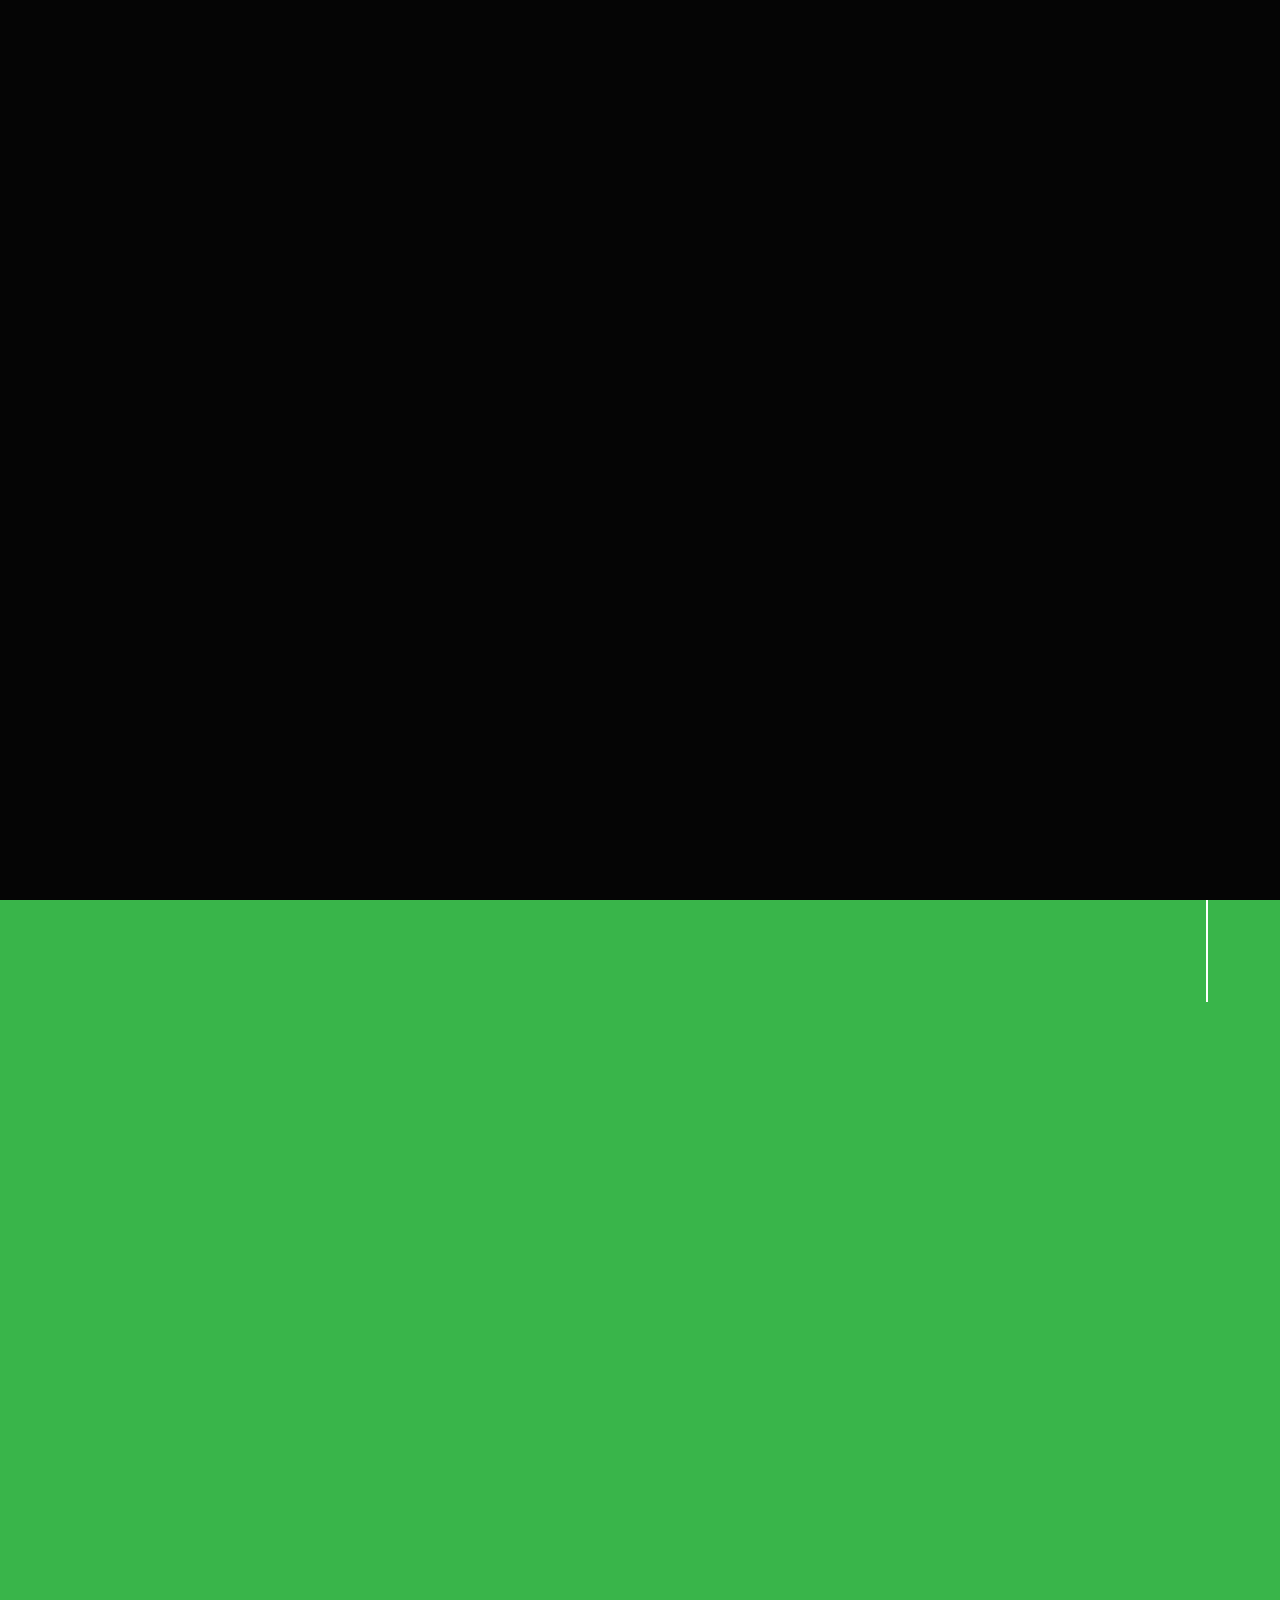
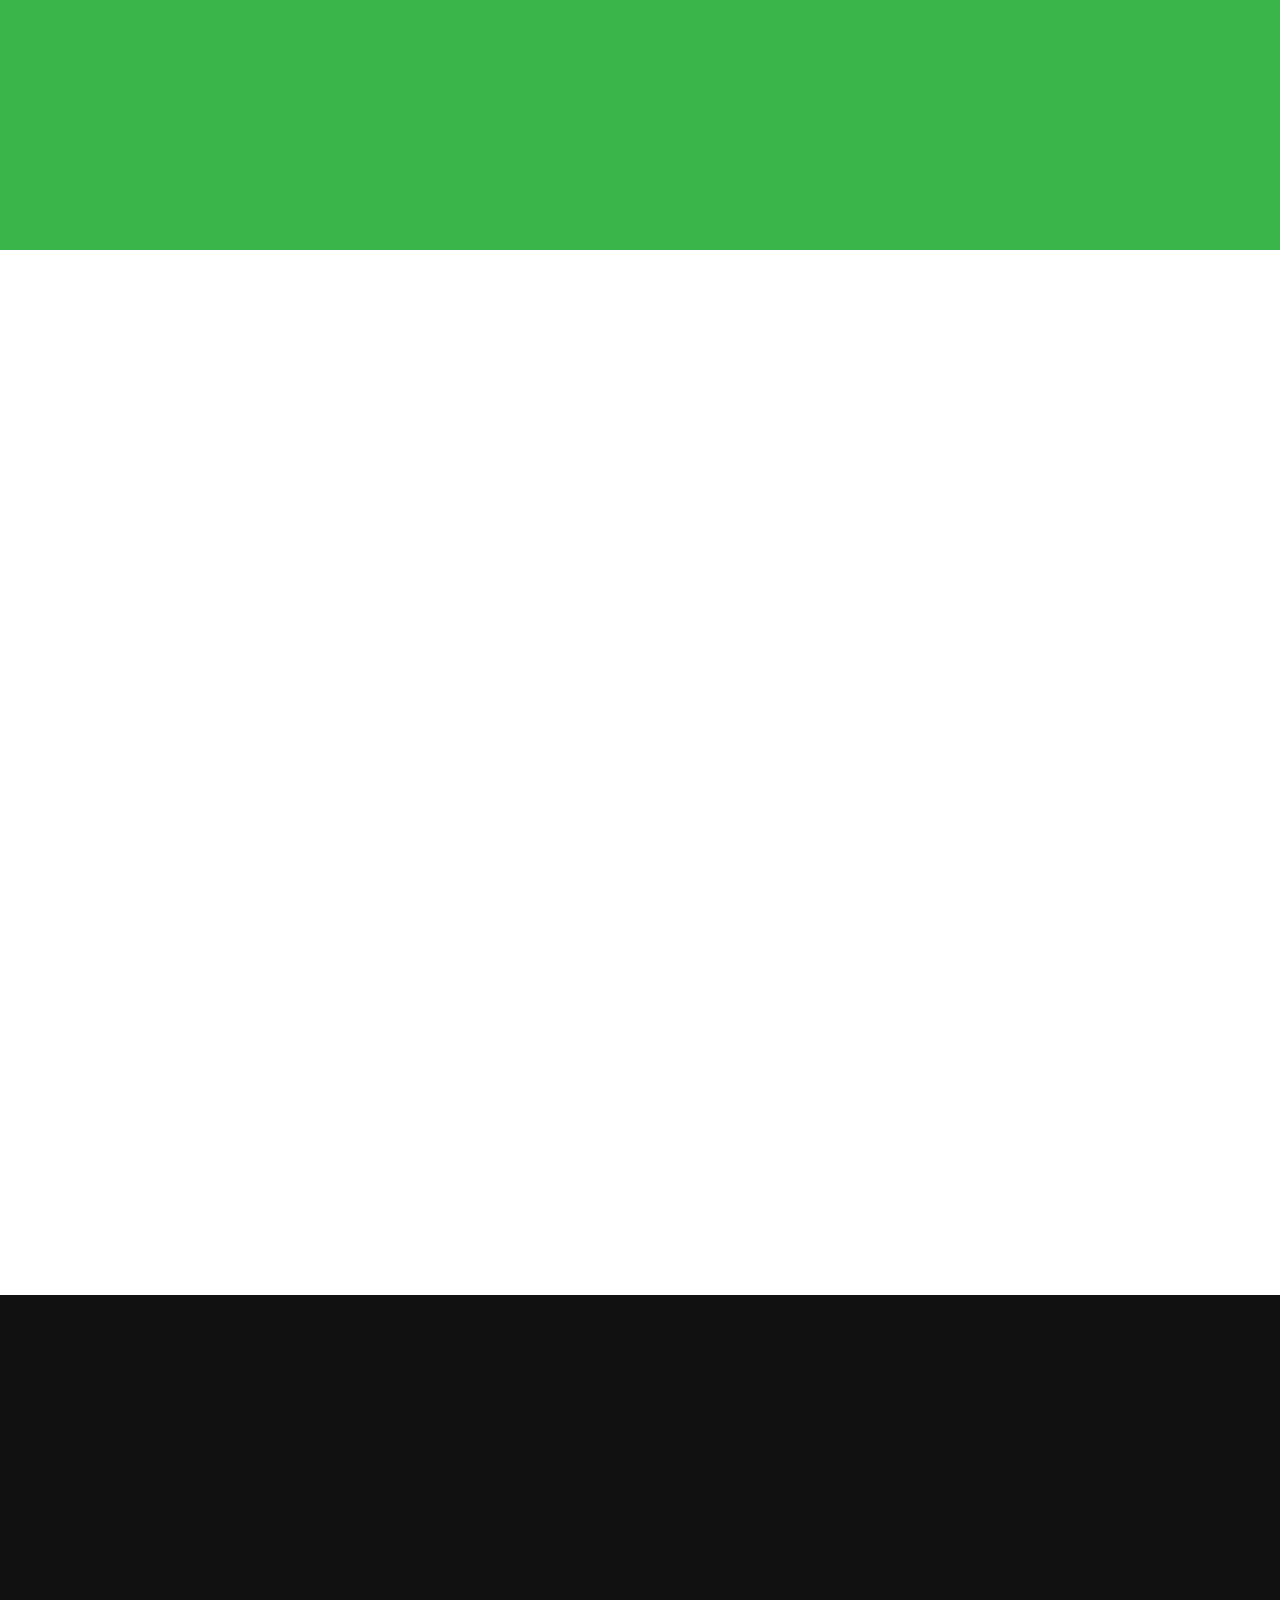
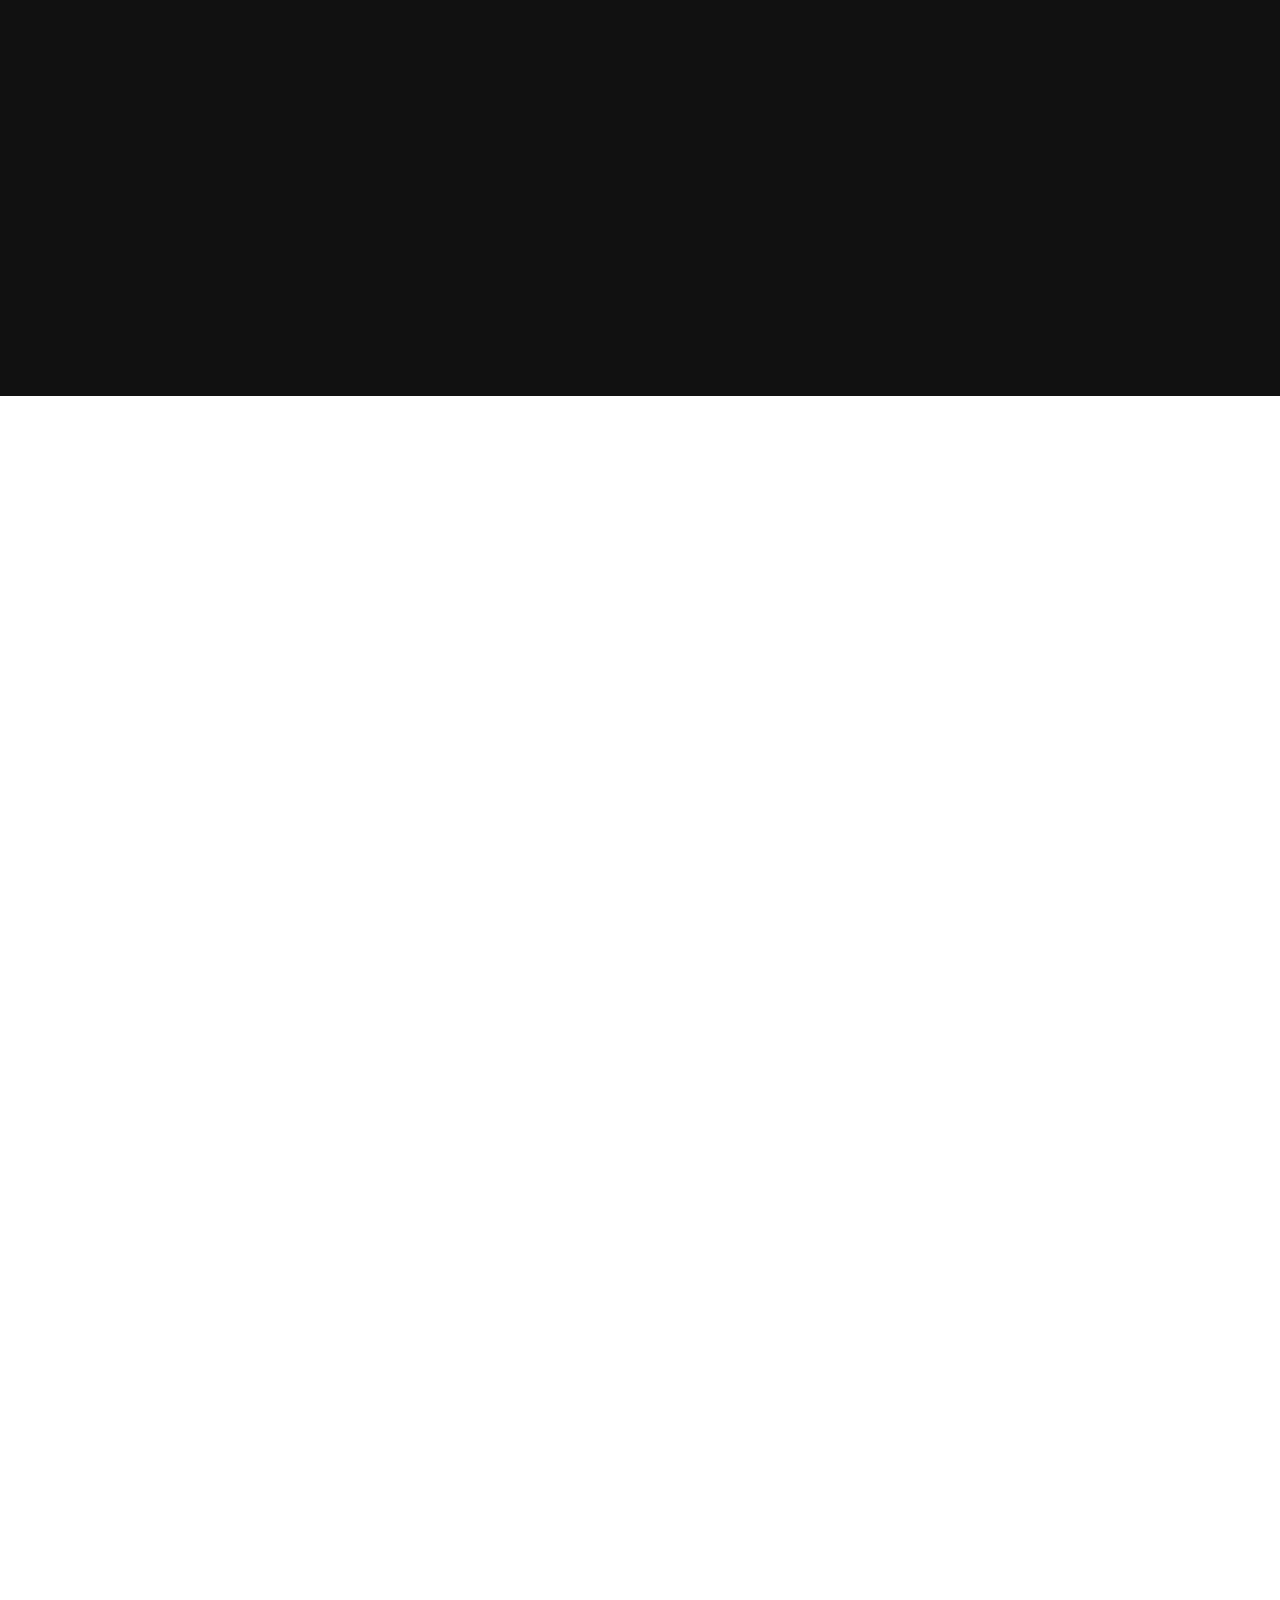
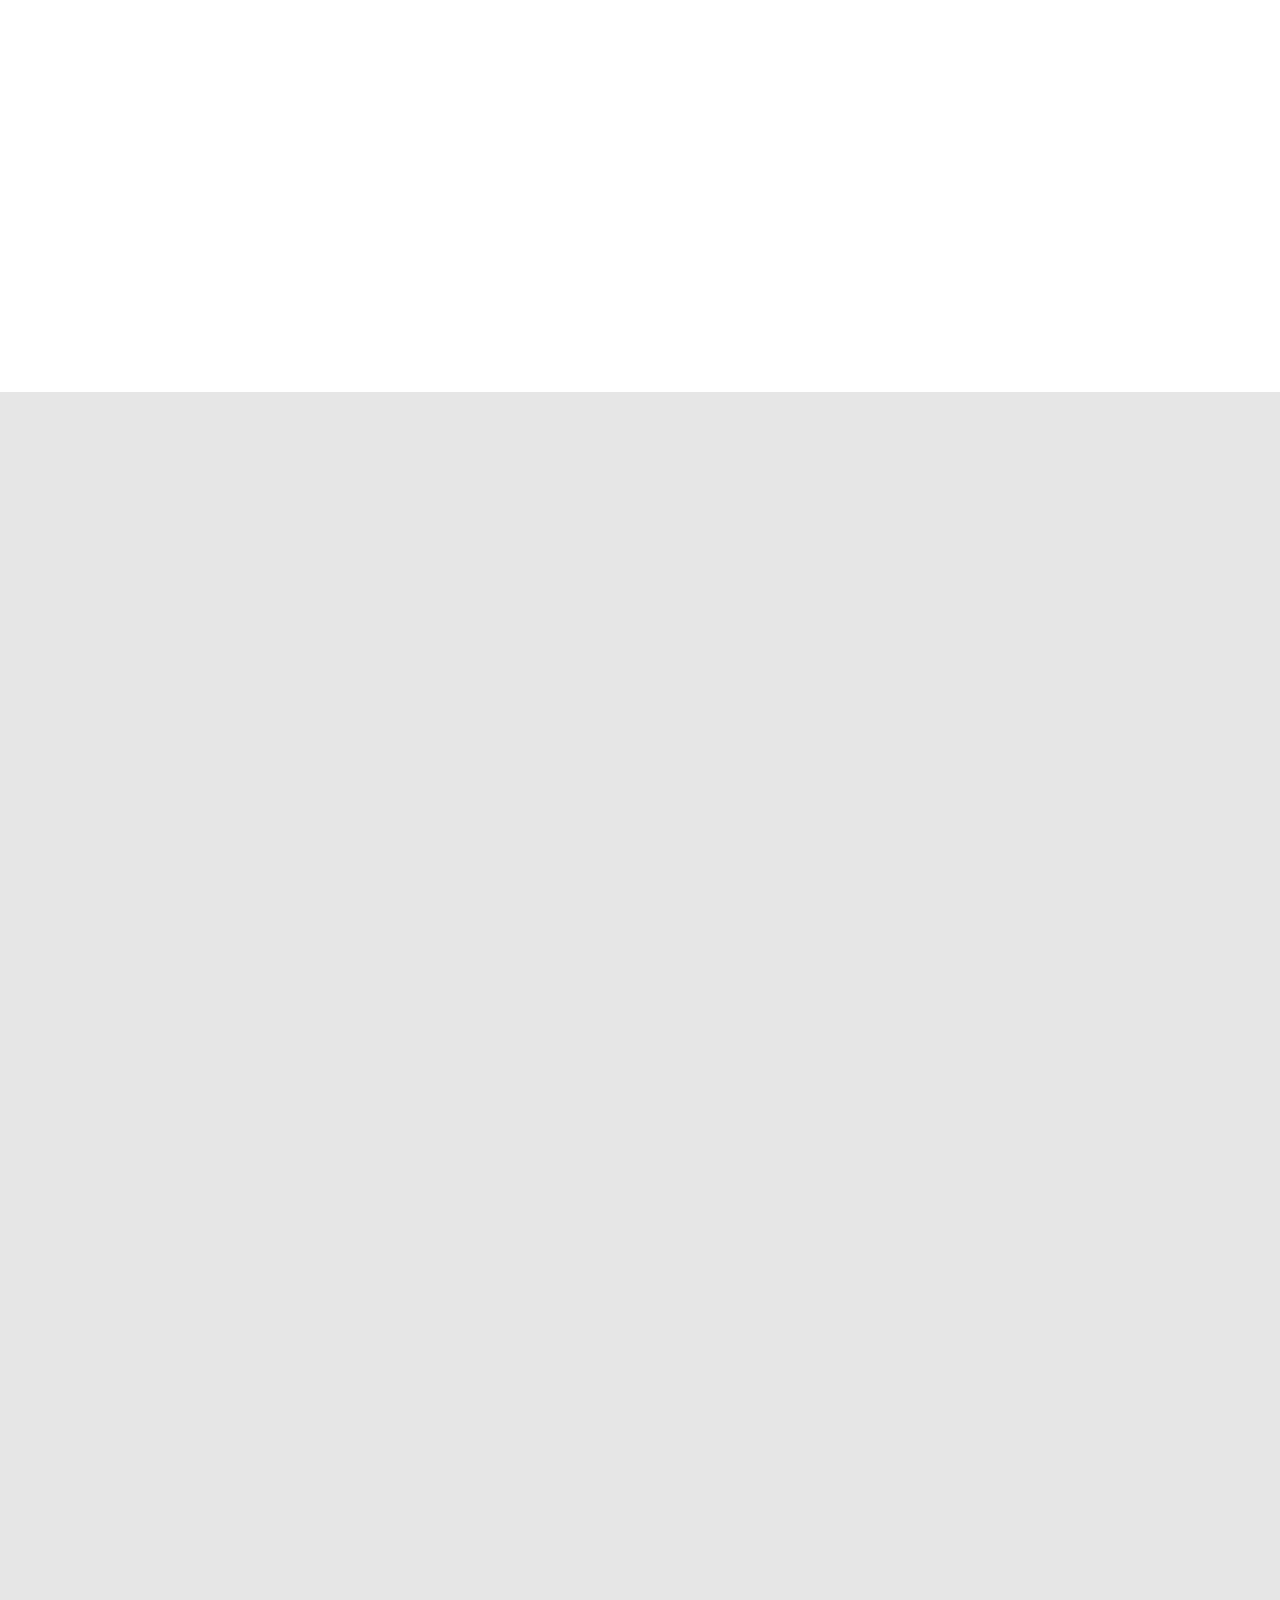
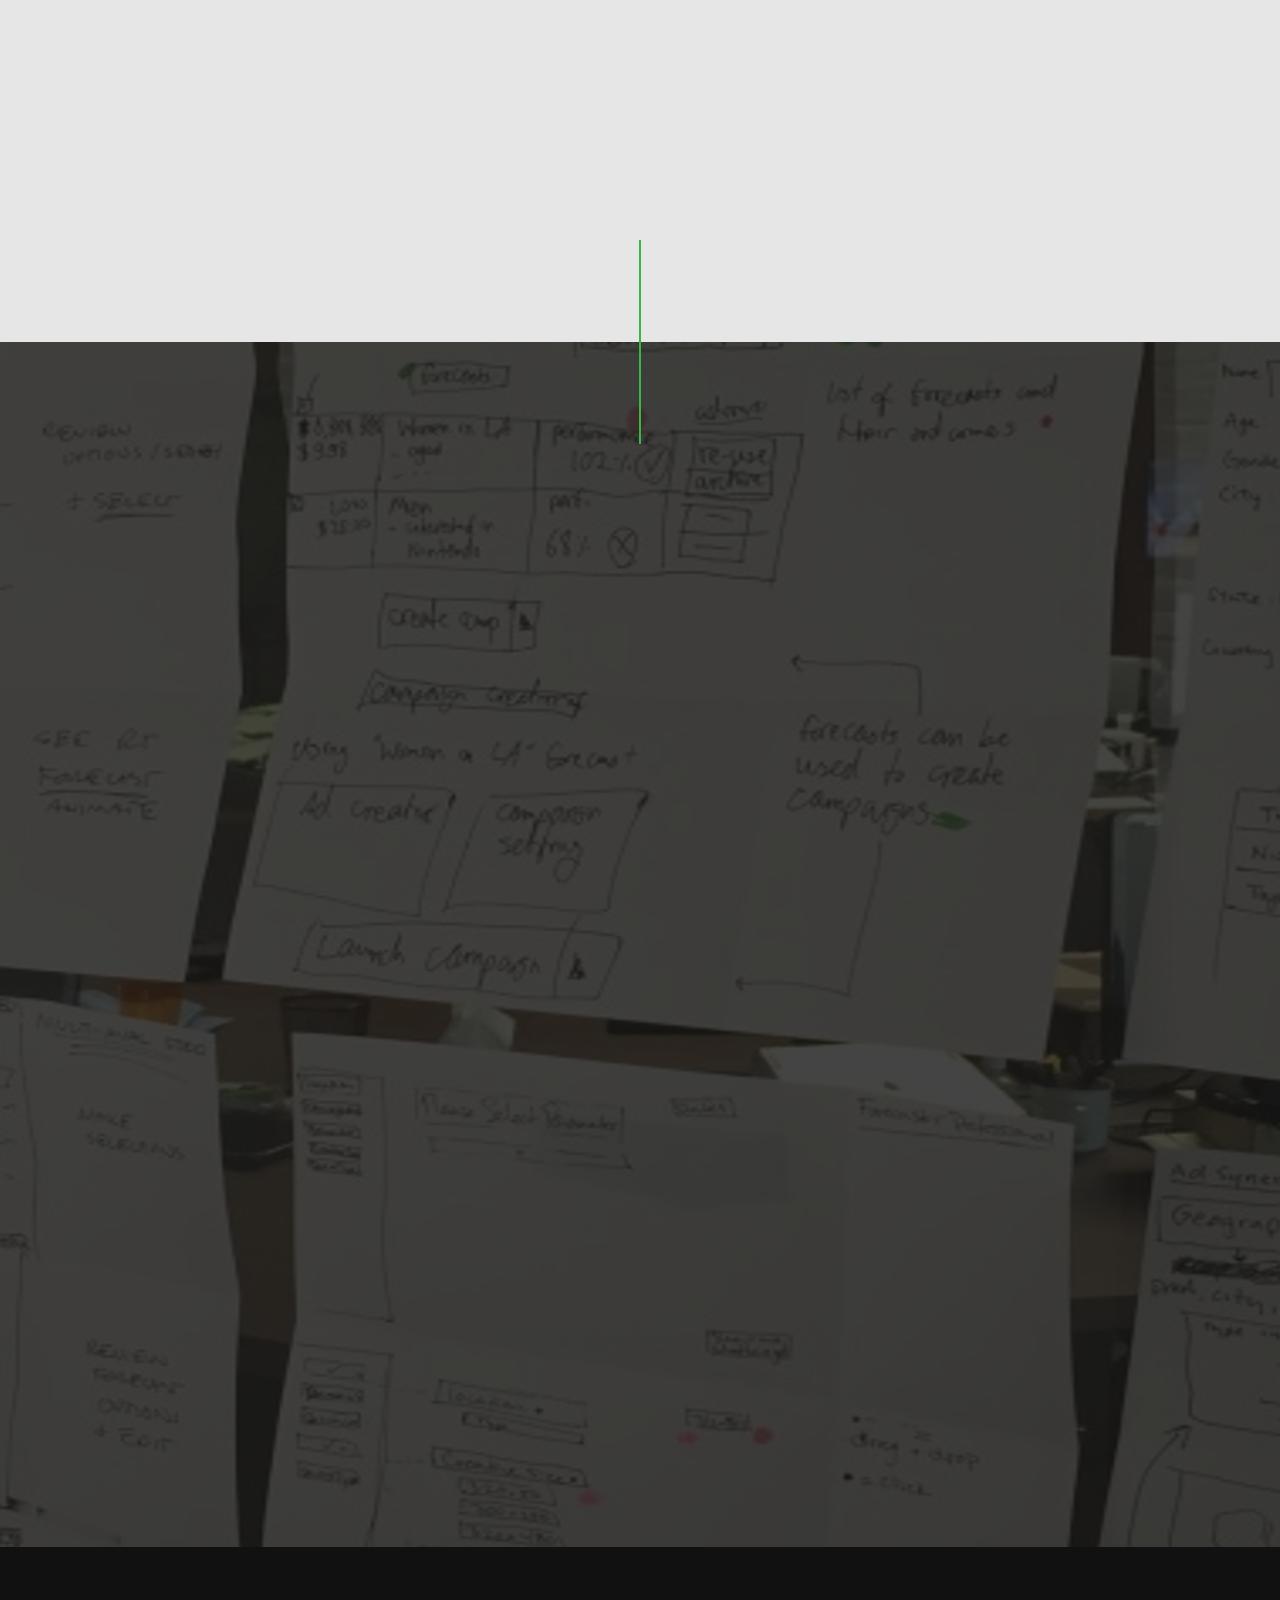
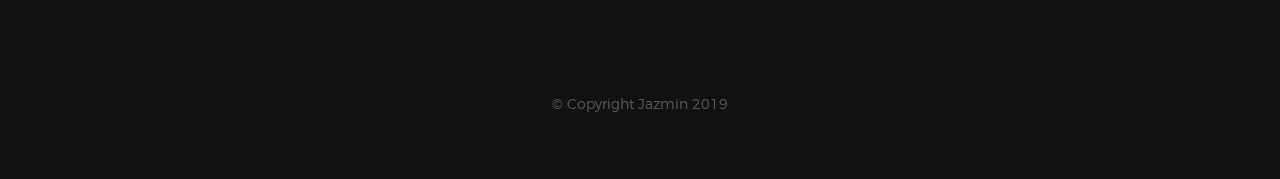
==== index.html @ 26087587 "correcion texto proyectos" ====
<!DOCTYPE html>
<!--[if lt IE 9 ]><html class="no-js oldie" lang="en"> <![endif]-->
<!--[if IE 9 ]><html class="no-js oldie ie9" lang="en"> <![endif]-->
<!--[if (gte IE 9)|!(IE)]><!-->
<html class="no-js" lang="en">
<!--<![endif]-->

<head>

    <!--- basic page needs
    ================================================== -->
    <meta charset="utf-8">
    <title>Jazmín Tania Reyes Guzmán</title>
    <meta name="description" content="">
    <meta name="author" content="">

    <!-- mobile specific metas
    ================================================== -->
    <meta name="viewport" content="width=device-width, initial-scale=1">

    <!-- CSS
    ================================================== -->
    <link rel="stylesheet" href="css/base.css">
    <link rel="stylesheet" href="css/vendor.css">
    <link rel="stylesheet" href="css/main.css">

    <!-- script
    ================================================== -->
    <script src="js/modernizr.js"></script>
    <script src="js/pace.min.js"></script>

    <!-- favicons
    ================================================== -->
    <link rel="shortcut icon" href="favicon.ico" type="image/x-icon">
    <link rel="icon" href="favicon.ico" type="image/x-icon">

</head>

<body id="top">

    <!-- header
    ================================================== -->
    <header class="s-header">

        <div class="header-logo">
            <a class="site-logo" href="index.html">
                <img src="images/logo.png" alt="Homepage">
            </a>
        </div>

        <nav class="header-nav">

            <a href="#0" class="header-nav__close" title="close"><span>Close</span></a>

            <div class="header-nav__content">
                <h3>Menú</h3>
                
                <ul class="header-nav__list">
                    <li class="current"><a class="smoothscroll"  href="#home" title="home">Inicio</a></li>
                    <li><a class="smoothscroll"  href="#about" title="about">Acerca de mi</a></li>
                    <li><a class="smoothscroll"  href="#services" title="services">Habilidades</a></li>
                    <li><a class="smoothscroll"  href="#works" title="works">Proyectos</a></li>
                    <li><a class="smoothscroll"  href="#clients" title="clients">Hackathones</a></li>
                    <li><a class="smoothscroll"  href="#contact" title="contact">Contacto</a></li>
                </ul>
    
            <p>"La gente olvidará lo que dijiste, también olvidará lo que hiciste, pero jamás olvidará cómo les hiciste sentir"<br><a href='https://tentulogo.com/la-inspiradora-vida-de-la-sublime-maya-angelou/'>Maya Angelou</a></p>
                 
    
                <ul class="header-nav__social">
                    <li>
                        <a href="https://www.linkedin.com/in/jazmin-tania-reyes-guzman/"><i class="fa fa-linkedin" aria-hidden="true"></i></a>
                    </li>
                    <li>
                        <a href="https://medium.com/@jaztanguzman"><i class="fa fa-medium" aria-hidden="true"></i></a>
                    </li>
                    <li>
                        <a href="https://api.whatsapp.com/send?phone=525610050587"><i class="fa fa-whatsapp" aria-hidden="true"></i></a>
                    </li>
                    <li>
                        <a href="mailto:jaztangr@outlook.com?Subject=Me gustaría%20agendar%20una%20cita"><i class="fa fa-at" aria-hidden="true"></i></a>
                    </li>
                </ul>

            </div> <!-- end header-nav__content -->

        </nav>  <!-- end header-nav -->

        <a class="header-menu-toggle" href="#0">
            <span class="header-menu-text">Menú</span>
            <span class="header-menu-icon"></span>
        </a>

    </header> <!-- end s-header -->


    <!-- home
    ================================================== -->
    <section id="home" class="s-home target-section" data-parallax="scroll" data-image-src="images/hero-bg.jpg" data-natural-width=3000 data-natural-height=2000 data-position-y=center>

        <div class="overlay"></div>
        <div class="shadow-overlay"></div>

        <div class="home-content">

            <div class="row home-content__main">

                <h3>Bienvenido</h3>

                <h1>
                    Hola, soy Jazmín  <br>
                    UX Designer / Research <br>
                    <br>
                 
                </h1>

                <div class="home-content__buttons">
                    <a href="#contact" class="smoothscroll btn btn--stroke">
                        Diseñemos juntos
                    <a href="#about" class="smoothscroll btn btn--stroke">
                        Conocer
                    </a>
                </div>

            </div>

            <div class="home-content__scroll">
                <a href="#contact" class="scroll-link smoothscroll">
                    <span>Bajar</span>
                </a>
            </div>

            <div class="home-content__line"></div>

        </div> <!-- end home-content -->


        <ul class="home-social">
           
            
            <li>
                <a href="https://www.linkedin.com/in/jazmin-tania-reyes-guzman/"><i class="fa fa-linkedin" aria-hidden="true"></i><span>Linkedin</span></a>
           
            </li>
            <li>
                <a href="https://medium.com/@jaztanguzman"><i class="fa fa-medium" aria-hidden="true"></i><span>Medium</span></a>
            </li>
            <li>
                <a href="https://api.whatsapp.com/send?phone=525610050587"><i class="fa fa-whatsapp" aria-hidden="true"></i><span>Whatsapp</span></a>
            </li>
            <li>
                <a href="https://twitter.com/jaztanguzman"><i class="fa fa-twitter" aria-hidden="true"></i><span>Twiiter</span></a>
            </li>
        </ul> 
        <!-- end home-social -->

    </section> <!-- end s-home -->


    <!-- about
    ================================================== -->
    <section id='about' class="s-about">

        <div class="row section-header has-bottom-sep" data-aos="fade-up">
            <div class="col-full">
                <h3 class="subhead subhead--dark">Soy Jazmín  Reyes</h3> 
                <h1 class="display-1 display-1--light">Diseñadora de experiencias digitales <br>
                   </h1>
            </div>
        </div> <!-- end section-header -->

        <div class="row about-desc" data-aos="fade-up">
            <div class="col-full">
                <p>
                    Soy  apasionada por la tecnología y en como beneficia nuestra vida,<br>
                    eso me ha llevado a desear formar parte de esta etapa de evolución e innovación tecnológica<br>
               
                </p>
            </div>
        </div> <!-- end about-desc -->

        <div class="row about-stats stats block-1-4 block-m-1-2 block-mob-full" data-aos="fade-up">
                
            <div class="col-block stats__col ">
                <div class="stats__count">25</div>
                <h5>Proyectos realizados</h5>
            </div>
            <div class="col-block stats__col">
                <div class="stats__count">150</div>
                <h5>Entrevistas realizadas</h5>
            </div>
            <div class="col-block stats__col">
                <div class="stats__count">109</div>
                <h5>Pruebas de usabilidad</h5>
            </div>
            <div class="col-block stats__col">
                <div class="stats__count">190</div>
                <h5>Iteraciones</h5> 
            </div>

        </div> <!-- end about-stats -->

        <div class="about__line"></div>
        

    </section> <!-- end s-about -->


    <!-- services
    ================================================== -->
    <section id='services' class="s-services">

        <div class="row section-header has-bottom-sep" data-aos="fade-up">
            <div class="col-full">
                <h3 class="subhead">Habilidades</h3>
                <h1 class="display-2">Lo mejor de mi es:</h1>
            </div>
        </div> <!-- end section-header -->

        <div class="row services-list block-1-2 block-tab-full">

            <div class="col-block service-item" data-aos="fade-up">
                <div class="service-icon">
                    <i class="icon-search"></i>
                </div>
                <div class="service-text">
                    <h3 class="h2">Research</h3>
                    <p>Buscando conocer a mis usuarios, conocer sus necesidades, y las necesidades del negocio.<br>
                     Logrando un equilibrio lo cual se ve reflejado en un producto nuevo e innovador.
                    </p>
                </div>
            </div>

            <div class="col-block service-item" data-aos="fade-up">
                <div class="service-icon">
                    <i class="icon-user"></i>
                </div>
                <div class="service-text">
                    <h3 class="h2">Usuarios</h3>
                    <p> Realizando entrevistas logro conocer a mis usuarios,<br>
                     sus necesidades y problemas, eso me permite lograr un producto ideal para ellos.
                    </p>
                </div>
            </div>

            <div class="col-block service-item" data-aos="fade-up">
                <div class="service-icon">
                    <i class="icon-chat"></i>
                </div>  
                <div class="service-text">
                    <h3 class="h2">Comunicación</h3>
                    <p> Es la base para lograr crear el mejor producto,<br>
                        por eso es mi gran aliada, y trabajando en equipo siempre se lograran increíbles resultados.<br>
                    </p>
                </div>
            </div>

            <div class="col-block service-item" data-aos="fade-up">
                <div class="service-icon">
                    <i class="icon-pencil-ruler"></i>
                </div>
                <div class="service-text">
                    <h3 class="h2">Wireframe</h3>
                    <p>Son mi mejor herramienta, puedo validar una idea e iterar sobre ella, detectar puntos de dolor y poder mejorarlos.<br>
                     Siempre pensando en los usuarios.
                    </p>
                </div>
            </div>

            <div class="col-block service-item" data-aos="fade-up">
                <div class="service-icon">
                    <i class="icon-desktop"></i>
                </div>
                <div class="service-text">
                    <h3 class="h2">Diseño web</h3>
                    <p>Diseño paginas intuitivas y amigables con los usuarios
                    </p>
                </div>
            </div>
    
            <div class="col-block service-item" data-aos="fade-up">
                <div class="service-icon">
                <i class="icon-list"></i>
            </div>
                <div class="service-text">
                    <h3 class="h2">Testing</h3>
                    <p>El hacer testing me permite detectar áreas de oportunidad
                    </p>
                </div>
            </div>

        </div> <!-- end services-list -->

    </section> <!-- end s-services -->


    <!-- works
    ================================================== -->
    <section id='works' class="s-works">

        <div class="intro-wrap">
                
            <div class="row section-header has-bottom-sep light-sep" data-aos="fade-up">
                <div class="col-full">
                    <h3 class="subhead">Proyectos</h3>
                    <h1 class="display-2 display-2--light">Los mejores proyectos,<br> realizados en equipo y en sprints de dos semanas</h1>
                </div>
            </div> <!-- end section-header -->

        </div> <!-- end intro-wrap -->

        <div class="row works-content">
            <div class="col-full masonry-wrap">
                <div class="masonry">
    
                    <div class="masonry__brick" data-aos="fade-up">
                        <div class="item-folio">
                                
                            <div class="item-folio__thumb">
                                <a href="images/portfolio/finapb.jpg" class="thumb-link" title="Tus Finanzas" data-size="1050x700">
                                    <img src="images/portfolio/finapa.jpg" 
                                         srcset="images/portfolio/finapa.jpg 1x, images/portfolio/finapa.jpg 2x" alt="">
                                </a>
                            </div>

                            <div class="item-folio__text">
                                <h3 class="item-folio__title">
                                    Tus Finanzas
                                </h3>
                                <p class="item-folio__cat">
                                    Aplicación Bancaria
                                </p>
                            </div>
    
                            <a href="images/portfolio/finap2.jpg" class="item-folio__project-link" title="Tus Finanzas">
                                <i class="icon-link"></i>
                            </a>
    
                            <div class="item-folio__caption">
                                    <p> 
                                            <ul>
                                             <li style="color:red;">El Problema:<br>
                                                El Banco  más importante de México, <br>
                                                lanzo su segunda aplicación movil<br>
                                                resentan un incremento en los usuarios que desinstalan la apliación.<br>
                                  
                                              <li style="color:green;"> La Solución:<br>
                                               Se detectla razón por la que desinstalaban la aplicación,<br>
                                              la apliación habia sido diseñada para IOS,y no especificaban que era una aplicación exclusica de un banco<br>
                                              Se rediseño landing page y se validaron los datos obtenidos por lo que se notifico a los usuarios el proximo lanzamiento para telefonos android
                                            </li>
                                           </ul>   
                                            </p>
                                        <a href="https://sites.google.com/view/tusfinanzasios/p%C3%A1gina-principal" class="btn btn-primary">Caso de Estudio</a>
                            </div>
    
                        </div>
                    </div> <!-- end masonry__brick -->

            <div class="masonry__brick" data-aos="fade-up">
                <div class="item-folio">
                                
                  <div class="item-folio__thumb">
                       <a href="images/portfolio/kmib.jpg" class="thumb-link" title="Kmimos" data-size="1050x700">
                            <img src="images/portfolio/kmia.jpg" 
                                         srcset="images/portfolio/kmia.jpg 1x, images/portfolio/kmia.jpg 2x" alt="kmi">
                       </a>
                </div>
    
             <div class="item-folio__text">
                    <h3 class="item-folio__title">
                                    Kmimos
                     </h3>
                      <p class="item-folio__cat">
                                    Rediseño Web
                       </p>
                    </div>
    
                            <a href="images/portfolio/kmi2.jpg" class="item-folio__project-link" title="Kmimos">
                                <i class="icon-link"></i>
                            </a>
    
                            <div class="item-folio__caption">
                                    <p> 
                                            <ul>
                                             <li style="color:red;">El Problema:<br>
                                                Al momento de realizar una reservación <br>
                                                 los usuarios tenian problemas de concluir dicha tarea,<br>
                                                 debido a los affordance que presentaban los flujos en la pagína.<br>
                                  
                                              <li style="color:green;"> La Solución:<br>
                                                Generar más leads y conversiones aprovechando la reciente alianza con Petco.<br>
                                                 Aumentar el número de conversiones en sus servicios,<br>
                                                 y mejorar la usabilidad de su sitio web.,<br>
                                             
                                            </li>
                                           </ul>   
                                            </p>
                           <a href="https://sites.google.com/view/proyecto-kmimos/p%C3%A1gina-principal" class="btn btn-primary">Caso de Estudio</a>
                            </div>
    
                        </div>
                    </div> <!-- end masonry__brick -->
    
                    <div class="masonry__brick" data-aos="fade-up">
                        <div class="item-folio">
                                
                            <div class="item-folio__thumb">
                                <a href="images/portfolio/umib.jpg" class="thumb-link" title="Umi" data-size="1050x700">
                                    <img src="images/portfolio/umia.jpg"
                                         srcset="images/portfolio/umia.jpg 1x, images/portfolio/umia.jpg 2x" alt="chatbot">
                                </a>
                            </div>
    
                            <div class="item-folio__text">
                                <h3 class="item-folio__title">
                                   Umi
                                </h3>
                                <p class="item-folio__cat">
                                   Chatbot
                                </p>
                            </div>
    
                            <a href="images/portfolio/umi2.jpg" class="item-folio__project-link" title="Chatbot Telmobi">
                                <i class="icon-link"></i>
                            </a>
    
                            <div class="item-folio__caption">
                                    <p> 
                                            <ul>
                                             <li style="color:red;">El Problema:<br>
                                                Telmobi desea agilizar la atención que se le brinda a sus clientes, <br>
                                                 al momento de reportar una falla en su conexion a internet.<br>
                                  
                                              <li style="color:green;"> La Solución:<br>
                                               Al momento de tener una falla de conexión en su computadora recibiran,<br>
                                              una guía paso a paso de como podrán generar su reporte,<br>
                                              el mismo que podrán realizar desde facebook.
                                            </li>
                                           </ul>   
                                            </p>
                                            <a href="https://sites.google.com/view/chatbotumi/p%C3%A1gina-principal" class="btn btn-primary">Caso de Estudio</a>
                            </div>
    
                        </div>
                    </div> <!-- end masonry__brick -->
    
                    <div class="masonry__brick" data-aos="fade-up">
                        <div class="item-folio">
                                
                            <div class="item-folio__thumb">
                                <a href="images/portfolio/tuib.jpg" class="thumb-link" title="Grow Green" data-size="1050x700">
                                    <img src="images/portfolio/tua.jpg" 
                                         srcset="images/portfolio/tua.jpg 1x, images/portfolio/tua.jpg 2x" alt="tuiio">
                                </a>
                            </div>
    
                            <div class="item-folio__text">
                                <h3 class="item-folio__title">
                                    Tuiio
                                </h3>
                                <p class="item-folio__cat">
                                    Servicio de pago
                                </p>
                            </div>
    
                            <a href="images/portfolio/tui2.jpg" class="item-folio__project-link" title="Tuiio">
                                <i class="icon-link"></i>
                            </a>
    
                            <div class="item-folio__caption">
                                    <p> 
                                            <ul>
                                             <li style="color:red;">El Problema:<br>
                                                A los clientes se les dificultaba realizar sus pagos, <br>
                                                debido a la distancia de su casa a la sucursal,<br>
                                                lo cual les perjudicaba a ellos y a su grupo de crédito.<br>
                                  
                                              <li style="color:green;"> La Solución:<br>
                                               Brindarles la posibilidad de realizar sus pagos,<br>
                                             usando whatsapp debido a que estan muy familiarizados con esa aplicación,<br>
                                            <br>
                                            </li>
                                           </ul>   
                                            </p>
                                            <a href="https://sites.google.com/view/tuiio/qu%C3%A9-es-tuiio" class="btn btn-primary">Caso de Estudio</a>
                            </div>
    
                        </div>
                    </div> <!-- end masonry__brick -->

                    <div class="masonry__brick" data-aos="fade-up">
                        <div class="item-folio">
                                
                            <div class="item-folio__thumb">
                                <a href="images/portfolio/qrb.jpg" class="thumb-link" title="Pago QR" data-size="1050x700">
                                    <img src="images/portfolio/qra.jpg" 
                                         srcset="images/portfolio/qra.jpg 1x, images/portfolio/qra.jpg 2x" alt="pagoqr">
                                </a>
                            </div>
    
                            <div class="item-folio__text">
                                <h3 class="item-folio__title">
                                    Pago con QR
                                </h3>
                                <p class="item-folio__cat">
                                    Hackathon Bancomer 2018
                                </p>
                            </div>
    
                            <a href="images/portfolio/qra.jpg" class="item-folio__project-link" title="Project link">
                                <i class="icon-link"></i>
                            </a>
    
                            <div class="item-folio__caption">
                                    <p> 
                                            <ul>
                                             <li style="color:red;">El Problema:<br>
                                                Los micronegocios presentan una baja en sus ventas, <br>
                                                debido a que no aceptan pagos con tarjeta.<br>
                                  
                                              <li style="color:green;"> La Solución:<br>
                                               Bancomer ha creado Bpay,<br>
                                              una aplicación que le permitirá a sus micronegocios asociados,<br>
                                              la posibilidad de recibir pagos con tarjeta, <br>
                                              ademas de llevar un contronl de su inventario.
                                            </li>
                                           </ul>   
                                            </p>
                                            <a href="https://jaztan.github.io/BBVAHack/" class="btn btn-primary">Caso de Estudio</a>
                            </div>
    
                        </div>
                    </div> <!-- end masonry__brick -->
    
                    <div class="masonry__brick" data-aos="fade-up">
                        <div class="item-folio">
                                
                            <div class="item-folio__thumb">
                                <a href="images/portfolio/hereb.jpg" class="thumb-link" title="Palmeira" data-size="1050x700">
                                    <img src="images/portfolio/herea.jpg"
                                         srcset="images/portfolio/herea.jpg 1x, images/portfolio/herea.jpg 2x" alt="here">
                                </a>
                            </div>
    
                            <div class="item-folio__text">
                                <h3 class="item-folio__title">
                                    Camioncito Seguro
                                </h3>
                                <p class="item-folio__cat">
                                    Hackathon Here 2018 
                                </p>
                            </div>
    
                            <a href="https://www.behance.net/" class="item-folio__project-link" title="Project link">
                                <i class="icon-link"></i>
                            </a>
    
                            <div class="item-folio__caption">
                                    <p> 
                                            <ul>
                                             <li style="color:red;">El Problema:<br>
                                                Las escuelas presentan un problema de comunicación entre los padres y los conductores del transporte escolar,<br>
                                                 debido a la falta de un canal que les permita saber información sobre el estatus del viaje,<br>
                                                  en el caso de los padres de familia y a los conductores conocer oportunamente,<br>
                                                  si hay cambios en la ruta debido a la ausencia de un niño. <br>
                                                 
                                              <li style="color:green;"> La Solución:<br>
                                                Se creo una Aplicación Web Responsive que  permita a los usuarios visualizar los datos de la ruta, permitiendo asi comunicación entre los padres-el conductor y la escuela,<br>
                                                 pudiendo así brindar confianza y seguridad a los padres de los niños ya que es lo mas importante para ellos.<br>
     
                                            </li>
                                           </ul>   
                                            </p>
                                            <a href="https://sites.google.com/view/camioncito-seguro/p%C3%A1gina-principal" class="btn btn-primary">Caso de Estudio</a>
                            </div>
    
                        </div>
                    </div> <!-- end masonry__brick -->

                </div> <!-- end masonry -->
            </div> <!-- end col-full -->
        </div> <!-- end works-content -->

    </section> <!-- end s-works -->


    <!-- clients
    ================================================== -->
    <section id="clients" class="s-clients">

        <div class="row section-header" data-aos="fade-up">
            <div class="col-full">
                <h3 class="subhead">Aprendizaje constante</h3>
                <h1 class="display-2">He tenido la oportunidad de participar en hackathones y asistir a meetups</h1>
            </div>
        </div> <!-- end section-header -->

        <div class="row clients-outer" data-aos="fade-up">
            <div class="col-full">
                <div class="clients">
                    
                    <a href="#0" title="" class="clients__slide"><img src="images/clients/bbva.png" /></a>
                    <a href="#0" title="" class="clients__slide"><img src="images/clients/telet.png" /></a>
                    <a href="#0" title="" class="clients__slide"><img src="images/clients/here.png" /></a>
                    <a href="#0" title="" class="clients__slide"><img src="images/clients/labo.png" /></a>
                    <a href="#0" title="" class="clients__slide"><img src="images/clients/ux-nights.png" /></a>
                    <a href="#0" title="" class="clients__slide"><img src="images/clients/ibm.png" /></a>
                   
                </div> <!-- end clients -->
            </div> <!-- end col-full -->
        </div> <!-- end clients-outer -->

        <div class="row clients-testimonials" data-aos="fade-up">
            <div class="col-full">
                <div class="testimonials">

                    <div class="testimonials__slide">

                        <p>“Jazmín es capaz de proveerse de las herramientas que necesita,<br>
                             su proactividad es sobresaliente y orientada a resolución de problemas.<br>
                              Participa constantemente en eventos como hackatons y meetups.<br>
                              Es flexible, adaptable y tenaz, cuando se plantea un objetivo ¡Nada la detiene! ”<br>
                   </p>

                        <img src="images/avatars/user-01.jpg" alt="Author image" class="testimonials__avatar">
                        <div class="testimonials__info">
                            <span class="testimonials__name">Deni Morales</span> 
                            <span class="testimonials__pos">UX Coach, Laboratoria</span>
                        </div>

                    </div>

                    <div class="testimonials__slide">
                        
                        <p> “Jazmin tiene una capacidad muy grande para buscar soluciones creativas a los obstáculos y desafíos con los que se encuentra.<br>
                             Se compromete con sus proyectos y nunca abandona una meta que se ha propuesto. ”</p>

                        <img src="images/avatars/user-05.jpg" alt="Author image" class="testimonials__avatar">
                        <div class="testimonials__info">
                            <span class="testimonials__name">Catalina Guerrero</span> 
                            <span class="testimonials__pos">Coordinadora de Desarrollo Personal, Laboratoria</span>
                        </div>

                    </div>

                    <div class="testimonials__slide">
                        
                        <p>“Jazmín podría describirse como una mujer imparable. <br>
                            Su tenacidad la ha traído hasta acá y estoy segura que no la detendrá ningún obstáculo. <br>
                            Aprende de cada persona y circunstancia, es talentosa, creativa y excelente compañera de trabajo.”.</p>

                        <img src="images/avatars/user-02.jpg" alt="Author image" class="testimonials__avatar">
                        <div class="testimonials__info">
                            <span class="testimonials__name">Paulina Treviño</span> 
                            <span class="testimonials__pos">Training Manager, Laboratoria</span>
                        </div>

                    </div>

                </div><!-- end testimonials -->
                
            </div> <!-- end col-full -->
        </div> <!-- end client-testimonials -->

    </section> <!-- end s-clients -->


    <!-- contact
    ================================================== -->
    <section id="contact" class="s-contact">

        <div class="overlay"></div>
        <div class="contact__line"></div>

        <div class="row section-header" data-aos="fade-up">
            <div class="col-full">
                <h3 class="subhead">Contactame</h3>
                <h1 class="display-2 display-2--light">Si deseas crear algo nuevo </h1>
            </div>
        </div>

        <div class="row contact-content" data-aos="fade-up">
            
            <div class="contact-primary">

                <h3 class="h6">Trabajemos juntos</h3>

                <form name="contactForm" id="contactForm" method="post" action="" novalidate="novalidate">
                    <fieldset>
    
                    <div class="form-field">
                        <input name="contactName" type="text" id="contactName" placeholder="Nombre" value="" minlength="2" required="" aria-required="true" class="full-width">
                    </div>
                    <div class="form-field">
                        <input name="contactEmail" type="email" id="contactEmail" placeholder="Correo" value="" required="" aria-required="true" class="full-width">
                    </div>
                    <div class="form-field">
                        <input name="contactSubject" type="text" id="contactSubject" placeholder="Proyecto" value="" class="full-width">
                    </div>
                    <div class="form-field">
                        <textarea name="contactMessage" id="contactMessage" placeholder="Mensaje" rows="10" cols="50" required="" aria-required="true" class="full-width"></textarea>
                    </div>
                    <div class="form-field">
                        <button class="full-width btn--primary">Enviar</button>
                        <div class="submit-loader">
                            <div class="text-loader">Enviando...</div>
                            <div class="s-loader">
                                <div class="bounce1"></div>
                                <div class="bounce2"></div>
                                <div class="bounce3"></div>
                            </div>
                        </div>
                    </div>
    
                    </fieldset>
                </form>

                <!-- contact-warning -->
                <div class="message-warning">
                    Algo salió mal. Por favor intentalo de nuevo.
                </div> 
            
                <!-- contact-success -->
                <div class="message-success">
                    Tu mensaje ha sido enviado, Muchas gracias!<br>
                </div>

            </div> <!-- end contact-primary -->

            <div class="contact-secondary">
                <div class="contact-info">

                    <h3 class="h6 hide-on-fullwidth">Medios de contacto</h3>

                    <div class="cinfo">
                        <p>
                                <a href="mailto:jaztangr@outlook.com?Subject=Me gustaría%20agendar%20una%20cita"
                                > jaztangr@outlook.com</a>
                        </p>
                    </div>

                    <div class="cinfo">
                        <h5>Celular: 56-10-05-05-87</h5>
                        <p>
        <a href="https://api.whatsapp.com/send?phone=525610050587" class="btn btn-primary">Mensaje  WhatsApp</a>
                           
                        </p>
                    </div>

                    <ul class="contact-social">
                            <li>
                                    <a href="https://www.linkedin.com/in/jazmin-tania-reyes-guzman/"><i class="fa fa-linkedin" aria-hidden="true"></i>  <span>Linkedin</span></a>
                               
                                </li>
                                <li>
                                    <a href="https://medium.com/@jaztanguzman"><i class="fa fa-medium" aria-hidden="true"></i>  <span>Medium</span></a>
                                </li>
                    </ul> <!-- end contact-social -->

                </div> <!-- end contact-info -->
            </div> <!-- end contact-secondary -->

        </div> <!-- end contact-content -->

    </section> <!-- end s-contact -->


    <!-- footer
    ================================================== -->
    <footer>


        <div class="row footer-bottom">

            <div class="col-twelve">
                <div class="copyright">
                    <span>© Copyright Jazmin 2019</span> 
                    	
                </div>

                <div class="go-top">
                    <a class="smoothscroll" title="Back to Top" href="#top"><i class="icon-arrow-up" aria-hidden="true"></i></a>
                </div>
            </div>

        </div> <!-- end footer-bottom -->

    </footer> <!-- end footer -->


    <!-- photoswipe background
    ================================================== -->
    <div aria-hidden="true" class="pswp" role="dialog" tabindex="-1">

        <div class="pswp__bg"></div>
        <div class="pswp__scroll-wrap">

            <div class="pswp__container">
                <div class="pswp__item"></div>
                <div class="pswp__item"></div>
                <div class="pswp__item"></div>
            </div>

            <div class="pswp__ui pswp__ui--hidden">
                <div class="pswp__top-bar">
                    <div class="pswp__counter"></div><button class="pswp__button pswp__button--close" title="Close (Esc)"></button> <button class="pswp__button pswp__button--share" title=
                    "Share"></button> <button class="pswp__button pswp__button--fs" title="Toggle fullscreen"></button> <button class="pswp__button pswp__button--zoom" title=
                    "Zoom in/out"></button>
                    <div class="pswp__preloader">
                        <div class="pswp__preloader__icn">
                            <div class="pswp__preloader__cut">
                                <div class="pswp__preloader__donut"></div>
                            </div>
                        </div>
                    </div>
                </div>
                <div class="pswp__share-modal pswp__share-modal--hidden pswp__single-tap">
                    <div class="pswp__share-tooltip"></div>
                </div><button class="pswp__button pswp__button--arrow--left" title="Previous (arrow left)"></button> <button class="pswp__button pswp__button--arrow--right" title=
                "Next (arrow right)"></button>
                <div class="pswp__caption">
                    <div class="pswp__caption__center"></div>
                </div>
            </div>

        </div>

    </div> <!-- end photoSwipe background -->


    <!-- preloader
    ================================================== -->
    <div id="preloader">
        <div id="loader">
            <div class="line-scale-pulse-out">
                <div></div>
                <div></div>
                <div></div>
                <div></div>
                <div></div>
            </div>
        </div>
    </div>


    <!-- Java Script
    ================================================== -->
    <script src="js/jquery-3.2.1.min.js"></script>
    <script src="js/plugins.js"></script>
    <script src="js/main.js"></script>

</body>

</html>
---- css/base.css ----
/* =================================================================== 
 *
 *  Glint v1.0 Base Stylesheet
 *  11-20-2017
 *  ------------------------------------------------------------------
 *
 *  TOC:
 *  # imports 
 *  # normalize
 *  # basic/base setup styles
 *      ## Media
 *      ## Typography resets 
 *      ## links
 *      ## inputs
 *  # grid
 *      ## medium size devices
 *      ## tablets
 *      ## mobile devices
 *      ## small mobile devices
 *  # block grids
 *      ## medium size devices
 *      ## tablets
 *      ## mobile devices
 *      ## small mobile devices
 *  # MISC
 *
 * =================================================================== */


/* ===================================================================
 * # imports 
 *
 * ------------------------------------------------------------------- */
@import url("font-awesome/css/font-awesome.min.css");
@import url("micons/micons.css");
@import url("fonts.css");


/* ===================================================================
 * # normalize
 * normalize.css v5.0.0 | MIT License | 
 * github.com/necolas/normalize.css
 *
 * ------------------------------------------------------------------- */
html {
    font-family: sans-serif;
    line-height: 1.15;
    -ms-text-size-adjust: 100%;
    -webkit-text-size-adjust: 100%;
}

body {
    margin: 0;
}

article,
aside,
footer,
header,
nav,
section {
    display: block;
}

h1 {
    font-size: 2em;
    margin: 0.67em 0;
}

figcaption,
figure,
main {
    display: block;
}

figure {
    margin: 1em 40px;
}

hr {
    box-sizing: content-box;
    height: 0;
    overflow: visible;
}

pre {
    font-family: monospace, monospace;
    font-size: 1em;
}

a {
    background-color: transparent;
    -webkit-text-decoration-skip: objects;
}

a:active,
a:hover {
    outline-width: 0;
}

abbr[title] {
    border-bottom: none;
    text-decoration: underline;
    text-decoration: underline dotted;
}

b,
strong {
    font-weight: inherit;
}

b,
strong {
    font-weight: bolder;
}

code,
kbd,
samp {
    font-family: monospace, monospace;
    font-size: 1em;
}

dfn {
    font-style: italic;
}

mark {
    background-color: #ff0;
    color: #000;
}

small {
    font-size: 80%;
}

sub,
sup {
    font-size: 75%;
    line-height: 0;
    position: relative;
    vertical-align: baseline;
}

sub {
    bottom: -0.25em;
}

sup {
    top: -0.5em;
}

audio,
video {
    display: inline-block;
}

audio:not([controls]) {
    display: none;
    height: 0;
}

img {
    border-style: none;
}

svg:not(:root) {
    overflow: hidden;
}

button,
input,
optgroup,
select,
textarea {
    font-family: sans-serif;
    font-size: 100%;
    line-height: 1.15;
    margin: 0;
}

button,
input {
    overflow: visible;
}

button,
select {
    text-transform: none;
}

button,
html [type="button"],
[type="reset"],
[type="submit"] {
    -webkit-appearance: button;
}

button::-moz-focus-inner,
[type="button"]::-moz-focus-inner,
[type="reset"]::-moz-focus-inner,
[type="submit"]::-moz-focus-inner {
    border-style: none;
    padding: 0;
}

button:-moz-focusring,
[type="button"]:-moz-focusring,
[type="reset"]:-moz-focusring,
[type="submit"]:-moz-focusring {
    outline: 1px dotted ButtonText;
}

fieldset {
    border: 1px solid #c0c0c0;
    margin: 0 2px;
    padding: 0.35em 0.625em 0.75em;
}

legend {
    box-sizing: border-box;
    color: inherit;
    display: table;
    max-width: 100%;
    padding: 0;
    white-space: normal;
}

progress {
    display: inline-block;
    vertical-align: baseline;
}

textarea {
    overflow: auto;
}

[type="checkbox"],
[type="radio"] {
    box-sizing: border-box;
    padding: 0;
}

[type="number"]::-webkit-inner-spin-button,
[type="number"]::-webkit-outer-spin-button {
    height: auto;
}

[type="search"] {
    -webkit-appearance: textfield;
    outline-offset: -2px;
}

[type="search"]::-webkit-search-cancel-button,
[type="search"]::-webkit-search-decoration {
    -webkit-appearance: none;
}

::-webkit-file-upload-button {
    -webkit-appearance: button;
    font: inherit;
}

details,
menu {
    display: block;
}

summary {
    display: list-item;
}

canvas {
    display: inline-block;
}

template {
    display: none;
}

[hidden] {
    display: none;
}


/* ===================================================================
 * # basic/base setup styles
 *
 * ------------------------------------------------------------------- */
html {
    font-size: 62.5%;
    box-sizing: border-box;
}

*,
*::before,
*::after {
    box-sizing: inherit;
}

body {
    font-weight: normal;
    line-height: 1;
    word-wrap: break-word;
    text-rendering: optimizeLegibility;
    -webkit-overflow-scrolling: touch;
    -webkit-text-size-adjust: none;
}

body,
input,
button {
    -moz-osx-font-smoothing: grayscale;
    -webkit-font-smoothing: antialiased;
}


/* ------------------------------------------------------------------- 
 * ## Media
 * ------------------------------------------------------------------- */
img,
video {
    max-width: 100%;
    height: auto;
}


/* ------------------------------------------------------------------- 
 * ## Typography resets 
 * ------------------------------------------------------------------- */
div,
dl,
dt,
dd,
ul,
ol,
li,
h1,
h2,
h3,
h4,
h5,
h6,
pre,
form,
p,
blockquote,
th,
td {
    margin: 0;
    padding: 0;
}

h1,
h2,
h3,
h4,
h5,
h6 {
    -webkit-font-smoothing: auto;
    -webkit-font-smoothing: antialiased;
    -webkit-font-variant-ligatures: common-ligatures;
    -moz-font-variant-ligatures: common-ligatures;
    font-variant-ligatures: common-ligatures;
    text-rendering: optimizeLegibility;
}

em,
i {
    font-style: italic;
    line-height: inherit;
}

strong,
b {
    font-weight: bold;
    line-height: inherit;
}

small {
    font-size: 60%;
    line-height: inherit;
}

ol,
ul {
    list-style: none;
}

li {
    display: block;
}


/* ------------------------------------------------------------------- 
 * ## links 
 * ------------------------------------------------------------------- */
a {
    text-decoration: none;
    line-height: inherit;
}

a img {
    border: none;
}


/* ------------------------------------------------------------------- 
 * ## inputs 
 * ------------------------------------------------------------------- */
fieldset {
    margin: 0;
    padding: 0;
}

input[type="email"],
input[type="number"],
input[type="search"],
input[type="text"],
input[type="tel"],
input[type="url"],
input[type="password"],
textarea {
    -webkit-appearance: none;
    -moz-appearance: none;
    -ms-appearance: none;
    -o-appearance: none;
    appearance: none;
}


/* ===================================================================
 * # grid
 *
 * ------------------------------------------------------------------- */
.row {
    width: 94%;
    max-width: 1200px;
    margin: 0 auto;
}

.row:after {
    content: "";
    display: table;
    clear: both;
}

.row .row {
    width: auto;
    max-width: none;
    margin-left: -20px;
    margin-right: -20px;
}


/* column blocks
 * -------------------------------------- */
[class*="col-"] {
    float: left;
    padding: 0 20px;
}

[class*="col-"]+[class*="col-"].end {
    float: right;
}


/* column width classes 
 * -------------------------------------- */
.col-one {
    width: 8.33333%;
}

.col-two,
.col-1-6 {
    width: 16.66667%;
}

.col-three,
.col-1-4 {
    width: 25%;
}

.col-four,
.col-1-3 {
    width: 33.33333%;
}

.col-five {
    width: 41.66667%;
}

.col-six,
.col-1-2 {
    width: 50%;
}

.col-seven {
    width: 58.33333%;
}

.col-eight,
.col-2-3 {
    width: 66.66667%;
}

.col-nine,
.col-3-4 {
    width: 75%;
}

.col-ten,
.col-5-6 {
    width: 83.33333%;
}

.col-eleven {
    width: 91.66667%;
}

.col-twelve,
.col-full {
    width: 100%;
}


/* ------------------------------------------------------------------- 
 * ## medium size devices
 * ------------------------------------------------------------------- */
@media only screen and (max-width: 1200px) {
    .row .row {
        margin-left: -15px;
        margin-right: -15px;
    }
    [class*="col-"] {
        padding: 0 15px;
    }
    .md-two,
    .md-1-6 {
        width: 16.66667%;
    }
    .md-one {
        width: 8.33333%;
    }
    .md-three,
    .md-1-4 {
        width: 25%;
    }
    .md-four,
    .md-1-3 {
        width: 33.33333%;
    }
    .md-five {
        width: 41.66667%;
    }
    .md-six,
    .md-1-2 {
        width: 50%;
    }
    .md-seven {
        width: 58.33333%;
    }
    .md-eight,
    .md-2-3 {
        width: 66.66667%;
    }
    .md-nine,
    .md-3-4 {
        width: 75%;
    }
    .md-ten,
    .md-5-6 {
        width: 83.33333%;
    }
    .md-eleven {
        width: 91.66667%;
    }
    .md-twelve,
    .md-full {
        width: 100%;
    }
}


/* ------------------------------------------------------------------- 
 * ## tablets
 * ------------------------------------------------------------------- */
@media only screen and (max-width: 800px) {
    .row {
        width: 90%;
    }
    .tab-1-4 {
        width: 25%;
    }
    .tab-1-3 {
        width: 33.33333%;
    }
    .tab-1-2 {
        width: 50%;
    }
    .tab-2-3 {
        width: 66.66667%;
    }
    .tab-3-4 {
        width: 75%;
    }
    .tab-full {
        width: 100%;
    }
}


/* ------------------------------------------------------------------- 
 * ## mobile devices
 * ------------------------------------------------------------------- */
@media only screen and (max-width: 600px) {
    .row {
        width: auto;
        padding-left: 25px;
        padding-right: 25px;
    }
    .row .row {
        margin-left: -10px;
        margin-right: -10px;
    }
    [class*="col-"] {
        padding: 0 10px;
    }
    .mob-1-4 {
        width: 25%;
    }
    .mob-1-3 {
        width: 33.33333%;
    }
    .mob-1-2 {
        width: 50%;
    }
    .mob-2-3 {
        width: 66.66667%;
    }
    .mob-3-4 {
        width: 75%;
    }
    .mob-full {
        width: 100%;
    }
}


/* ------------------------------------------------------------------- 
 * ## small mobile devices
 * ------------------------------------------------------------------- */

/* stack columns on small mobile devices
 * ------------------------------------------------------------------- */

@media only screen and (max-width: 400px) {
    .row .row {
        padding-left: 0;
        padding-right: 0;
        margin-left: 0;
        margin-right: 0;
    }
    [class*="col-"] {
        width: 100% !important;
        float: none !important;
        clear: both !important;
        margin-left: 0;
        margin-right: 0;
        padding: 0;
    }
    [class*="col-"]+[class*="col-"].end {
        float: none;
    }
}


/* ===================================================================
 * # block grids
 * ------------------------------------------------------------------- */

/*   Equally-sized columns define at row level
 * ------------------------------------------------------------------- */
[class*="block-"]:after {
    content: "";
    display: table;
    clear: both;
}

.block-1-6 .col-block {
    width: 16.66667%;
}

.block-1-5 .col-block {
    width: 20%;
}

.block-1-4 .col-block {
    width: 25%;
}

.block-1-3 .col-block {
    width: 33.33333%;
}

.block-1-2 .col-block {
    width: 50%;
}


/**
 * Clearing for block grid columns. Allow columns with 
 * different heights to align properly.
 */

.block-1-6 .col-block:nth-child(6n+1),
.block-1-5 .col-block:nth-child(5n+1),
.block-1-4 .col-block:nth-child(4n+1),
.block-1-3 .col-block:nth-child(3n+1),
.block-1-2 .col-block:nth-child(2n+1) {
    clear: both;
}


/* ------------------------------------------------------------------- 
 * ## medium size devices
 * ------------------------------------------------------------------- */
@media only screen and (max-width: 1200px) {
    .block-m-1-6 .col-block {
        width: 16.66667%;
    }
    .block-m-1-5 .col-block {
        width: 20%;
    }
    .block-m-1-4 .col-block {
        width: 25%;
    }
    .block-m-1-3 .col-block {
        width: 33.33333%;
    }
    .block-m-1-2 .col-block {
        width: 50%;
    }
    .block-m-full .col-block {
        width: 100%;
        clear: both;
    }
    [class*="block-m-"] .col-block:nth-child(n) {
        clear: none;
    }
    .block-m-1-6 .col-block:nth-child(6n+1),
    .block-m-1-5 .col-block:nth-child(5n+1),
    .block-m-1-4 .col-block:nth-child(4n+1),
    .block-m-1-3 .col-block:nth-child(3n+1),
    .block-m-1-2 .col-block:nth-child(2n+1) {
        clear: both;
    }
}


/* ------------------------------------------------------------------- 
 * ## tablets
 * ------------------------------------------------------------------- */
@media only screen and (max-width: 800px) {
    .block-tab-1-6 .col-block {
        width: 16.66667%;
    }
    .block-tab-1-5 .col-block {
        width: 20%;
    }
    .block-tab-1-4 .col-block {
        width: 25%;
    }
    .block-tab-1-3 .col-block {
        width: 33.33333%;
    }
    .block-tab-1-2 .col-block {
        width: 50%;
    }
    .block-tab-full .col-block {
        width: 100%;
        clear: both;
    }
    [class*="block-tab-"] .col-block:nth-child(n) {
        clear: none;
    }
    .block-tab-1-6 .col-block:nth-child(6n+1),
    .block-tab-1-6 .col-block:nth-child(5n+1),
    .block-tab-1-4 .col-block:nth-child(4n+1),
    .block-tab-1-3 .col-block:nth-child(3n+1),
    .block-tab-1-2 .col-block:nth-child(2n+1) {
        clear: both;
    }
}


/* ------------------------------------------------------------------- 
 * ## mobile devices
 * ------------------------------------------------------------------- */
@media only screen and (max-width: 600px) {
    .block-mob-1-6 .col-block {
        width: 16.66667%;
    }
    .block-mob-1-5 .col-block {
        width: 20%;
    }
    .block-mob-1-4 .col-block {
        width: 25%;
    }
    .block-mob-1-3 .col-block {
        width: 33.33333%;
    }
    .block-mob-1-2 .col-block {
        width: 50%;
    }
    .block-mob-full .col-block {
        width: 100%;
        clear: both;
    }
    [class*="block-mob-"] .col-block:nth-child(n) {
        clear: none;
    }
    .block-mob-1-6 .col-block:nth-child(6n+1),
    .block-mob-1-5 .col-block:nth-child(5n+1),
    .block-mob-1-4 .col-block:nth-child(4n+1),
    .block-mob-1-3 .col-block:nth-child(3n+1),
    .block-mob-1-2 .col-block:nth-child(2n+1) {
        clear: both;
    }
}


/* ------------------------------------------------------------------- 
 * ## small mobile devices
 * ------------------------------------------------------------------- */

/* stack columns on small mobile devices
 * ------------------------------------------------------------------- */

@media only screen and (max-width: 400px) {
    .stack .col-block {
        width: 100% !important;
        float: none !important;
        clear: both !important;
        margin-left: 0;
        margin-right: 0;
    }
}


/* ===================================================================
 * # MISC
 *
 * ------------------------------------------------------------------- */
.group:after {
    content: "";
    display: table;
    clear: both;
}


/* Misc Helper Styles
 * -------------------------------------- */
.is-hidden {
    display: none;
}

.is-invisible {
    visibility: hidden;
}

.antialiased {
    -webkit-font-smoothing: antialiased;
    -moz-osx-font-smoothing: grayscale;
}

.overflow-hidden {
    overflow: hidden;
}

.remove-bottom {
    margin-bottom: 0;
}

.half-bottom {
    margin-bottom: 1.5rem !important;
}

.add-bottom {
    margin-bottom: 3rem !important;
}

.no-border {
    border: none;
}

.full-width {
    width: 100%;
}

.text-center {
    text-align: center;
}

.text-left {
    text-align: left;
}

.text-right {
    text-align: right;
}

.pull-left {
    float: left;
}

.pull-right {
    float: right;
}

.align-center {
    margin-left: auto;
    margin-right: auto;
    text-align: center;
}


/*# sourceMappingURL=base.css.map */
---- css/vendor.css ----
/* =================================================================== 
 *
 *  Glint v1.0 Vendor/Third Party CSS 
 *  11-20-2017
 *  ------------------------------------------------------------------
 *
 *  TOC:
 *  # animate on scroll
 *  # slick slider
 *  # photoswipe
 *  # photoSwipe skin
 *
 * =================================================================== */


/* ===================================================================
 * # animate on scroll 
 * https://michalsnik.github.io/aos/
 *
 * ------------------------------------------------------------------- */
[data-aos][data-aos][data-aos-duration='50'], body[data-aos-duration='50'] [data-aos] {
    transition-duration: 50ms;
}

[data-aos][data-aos][data-aos-delay='50'], body[data-aos-delay='50'] [data-aos] {
    transition-delay: 0;
}

[data-aos][data-aos][data-aos-delay='50'].aos-animate, body[data-aos-delay='50'] [data-aos].aos-animate {
    transition-delay: 50ms;
}

[data-aos][data-aos][data-aos-duration='100'], body[data-aos-duration='100'] [data-aos] {
    transition-duration: .1s;
}

[data-aos][data-aos][data-aos-delay='100'], body[data-aos-delay='100'] [data-aos] {
    transition-delay: 0;
}

[data-aos][data-aos][data-aos-delay='100'].aos-animate, body[data-aos-delay='100'] [data-aos].aos-animate {
    transition-delay: .1s;
}

[data-aos][data-aos][data-aos-duration='150'], body[data-aos-duration='150'] [data-aos] {
    transition-duration: .15s;
}

[data-aos][data-aos][data-aos-delay='150'], body[data-aos-delay='150'] [data-aos] {
    transition-delay: 0;
}

[data-aos][data-aos][data-aos-delay='150'].aos-animate, body[data-aos-delay='150'] [data-aos].aos-animate {
    transition-delay: .15s;
}

[data-aos][data-aos][data-aos-duration='200'], body[data-aos-duration='200'] [data-aos] {
    transition-duration: .2s;
}

[data-aos][data-aos][data-aos-delay='200'], body[data-aos-delay='200'] [data-aos] {
    transition-delay: 0;
}

[data-aos][data-aos][data-aos-delay='200'].aos-animate, body[data-aos-delay='200'] [data-aos].aos-animate {
    transition-delay: .2s;
}

[data-aos][data-aos][data-aos-duration='250'], body[data-aos-duration='250'] [data-aos] {
    transition-duration: .25s;
}

[data-aos][data-aos][data-aos-delay='250'], body[data-aos-delay='250'] [data-aos] {
    transition-delay: 0;
}

[data-aos][data-aos][data-aos-delay='250'].aos-animate, body[data-aos-delay='250'] [data-aos].aos-animate {
    transition-delay: .25s;
}

[data-aos][data-aos][data-aos-duration='300'], body[data-aos-duration='300'] [data-aos] {
    transition-duration: .3s;
}

[data-aos][data-aos][data-aos-delay='300'], body[data-aos-delay='300'] [data-aos] {
    transition-delay: 0;
}

[data-aos][data-aos][data-aos-delay='300'].aos-animate, body[data-aos-delay='300'] [data-aos].aos-animate {
    transition-delay: .3s;
}

[data-aos][data-aos][data-aos-duration='350'], body[data-aos-duration='350'] [data-aos] {
    transition-duration: .35s;
}

[data-aos][data-aos][data-aos-delay='350'], body[data-aos-delay='350'] [data-aos] {
    transition-delay: 0;
}

[data-aos][data-aos][data-aos-delay='350'].aos-animate, body[data-aos-delay='350'] [data-aos].aos-animate {
    transition-delay: .35s;
}

[data-aos][data-aos][data-aos-duration='400'], body[data-aos-duration='400'] [data-aos] {
    transition-duration: .4s;
}

[data-aos][data-aos][data-aos-delay='400'], body[data-aos-delay='400'] [data-aos] {
    transition-delay: 0;
}

[data-aos][data-aos][data-aos-delay='400'].aos-animate, body[data-aos-delay='400'] [data-aos].aos-animate {
    transition-delay: .4s;
}

[data-aos][data-aos][data-aos-duration='450'], body[data-aos-duration='450'] [data-aos] {
    transition-duration: .45s;
}

[data-aos][data-aos][data-aos-delay='450'], body[data-aos-delay='450'] [data-aos] {
    transition-delay: 0;
}

[data-aos][data-aos][data-aos-delay='450'].aos-animate, body[data-aos-delay='450'] [data-aos].aos-animate {
    transition-delay: .45s;
}

[data-aos][data-aos][data-aos-duration='500'], body[data-aos-duration='500'] [data-aos] {
    transition-duration: .5s;
}

[data-aos][data-aos][data-aos-delay='500'], body[data-aos-delay='500'] [data-aos] {
    transition-delay: 0;
}

[data-aos][data-aos][data-aos-delay='500'].aos-animate, body[data-aos-delay='500'] [data-aos].aos-animate {
    transition-delay: .5s;
}

[data-aos][data-aos][data-aos-duration='550'], body[data-aos-duration='550'] [data-aos] {
    transition-duration: .55s;
}

[data-aos][data-aos][data-aos-delay='550'], body[data-aos-delay='550'] [data-aos] {
    transition-delay: 0;
}

[data-aos][data-aos][data-aos-delay='550'].aos-animate, body[data-aos-delay='550'] [data-aos].aos-animate {
    transition-delay: .55s;
}

[data-aos][data-aos][data-aos-duration='600'], body[data-aos-duration='600'] [data-aos] {
    transition-duration: .6s;
}

[data-aos][data-aos][data-aos-delay='600'], body[data-aos-delay='600'] [data-aos] {
    transition-delay: 0;
}

[data-aos][data-aos][data-aos-delay='600'].aos-animate, body[data-aos-delay='600'] [data-aos].aos-animate {
    transition-delay: .6s;
}

[data-aos][data-aos][data-aos-duration='650'], body[data-aos-duration='650'] [data-aos] {
    transition-duration: .65s;
}

[data-aos][data-aos][data-aos-delay='650'], body[data-aos-delay='650'] [data-aos] {
    transition-delay: 0;
}

[data-aos][data-aos][data-aos-delay='650'].aos-animate, body[data-aos-delay='650'] [data-aos].aos-animate {
    transition-delay: .65s;
}

[data-aos][data-aos][data-aos-duration='700'], body[data-aos-duration='700'] [data-aos] {
    transition-duration: .7s;
}

[data-aos][data-aos][data-aos-delay='700'], body[data-aos-delay='700'] [data-aos] {
    transition-delay: 0;
}

[data-aos][data-aos][data-aos-delay='700'].aos-animate, body[data-aos-delay='700'] [data-aos].aos-animate {
    transition-delay: .7s;
}

[data-aos][data-aos][data-aos-duration='750'], body[data-aos-duration='750'] [data-aos] {
    transition-duration: .75s;
}

[data-aos][data-aos][data-aos-delay='750'], body[data-aos-delay='750'] [data-aos] {
    transition-delay: 0;
}

[data-aos][data-aos][data-aos-delay='750'].aos-animate, body[data-aos-delay='750'] [data-aos].aos-animate {
    transition-delay: .75s;
}

[data-aos][data-aos][data-aos-duration='800'], body[data-aos-duration='800'] [data-aos] {
    transition-duration: .8s;
}

[data-aos][data-aos][data-aos-delay='800'], body[data-aos-delay='800'] [data-aos] {
    transition-delay: 0;
}

[data-aos][data-aos][data-aos-delay='800'].aos-animate, body[data-aos-delay='800'] [data-aos].aos-animate {
    transition-delay: .8s;
}

[data-aos][data-aos][data-aos-duration='850'], body[data-aos-duration='850'] [data-aos] {
    transition-duration: .85s;
}

[data-aos][data-aos][data-aos-delay='850'], body[data-aos-delay='850'] [data-aos] {
    transition-delay: 0;
}

[data-aos][data-aos][data-aos-delay='850'].aos-animate, body[data-aos-delay='850'] [data-aos].aos-animate {
    transition-delay: .85s;
}

[data-aos][data-aos][data-aos-duration='900'], body[data-aos-duration='900'] [data-aos] {
    transition-duration: .9s;
}

[data-aos][data-aos][data-aos-delay='900'], body[data-aos-delay='900'] [data-aos] {
    transition-delay: 0;
}

[data-aos][data-aos][data-aos-delay='900'].aos-animate, body[data-aos-delay='900'] [data-aos].aos-animate {
    transition-delay: .9s;
}

[data-aos][data-aos][data-aos-duration='950'], body[data-aos-duration='950'] [data-aos] {
    transition-duration: .95s;
}

[data-aos][data-aos][data-aos-delay='950'], body[data-aos-delay='950'] [data-aos] {
    transition-delay: 0;
}

[data-aos][data-aos][data-aos-delay='950'].aos-animate, body[data-aos-delay='950'] [data-aos].aos-animate {
    transition-delay: .95s;
}

[data-aos][data-aos][data-aos-duration='1000'], body[data-aos-duration='1000'] [data-aos] {
    transition-duration: 1s;
}

[data-aos][data-aos][data-aos-delay='1000'], body[data-aos-delay='1000'] [data-aos] {
    transition-delay: 0;
}

[data-aos][data-aos][data-aos-delay='1000'].aos-animate, body[data-aos-delay='1000'] [data-aos].aos-animate {
    transition-delay: 1s;
}

[data-aos][data-aos][data-aos-duration='1050'], body[data-aos-duration='1050'] [data-aos] {
    transition-duration: 1.05s;
}

[data-aos][data-aos][data-aos-delay='1050'], body[data-aos-delay='1050'] [data-aos] {
    transition-delay: 0;
}

[data-aos][data-aos][data-aos-delay='1050'].aos-animate, body[data-aos-delay='1050'] [data-aos].aos-animate {
    transition-delay: 1.05s;
}

[data-aos][data-aos][data-aos-duration='1100'], body[data-aos-duration='1100'] [data-aos] {
    transition-duration: 1.1s;
}

[data-aos][data-aos][data-aos-delay='1100'], body[data-aos-delay='1100'] [data-aos] {
    transition-delay: 0;
}

[data-aos][data-aos][data-aos-delay='1100'].aos-animate, body[data-aos-delay='1100'] [data-aos].aos-animate {
    transition-delay: 1.1s;
}

[data-aos][data-aos][data-aos-duration='1150'], body[data-aos-duration='1150'] [data-aos] {
    transition-duration: 1.15s;
}

[data-aos][data-aos][data-aos-delay='1150'], body[data-aos-delay='1150'] [data-aos] {
    transition-delay: 0;
}

[data-aos][data-aos][data-aos-delay='1150'].aos-animate, body[data-aos-delay='1150'] [data-aos].aos-animate {
    transition-delay: 1.15s;
}

[data-aos][data-aos][data-aos-duration='1200'], body[data-aos-duration='1200'] [data-aos] {
    transition-duration: 1.2s;
}

[data-aos][data-aos][data-aos-delay='1200'], body[data-aos-delay='1200'] [data-aos] {
    transition-delay: 0;
}

[data-aos][data-aos][data-aos-delay='1200'].aos-animate, body[data-aos-delay='1200'] [data-aos].aos-animate {
    transition-delay: 1.2s;
}

[data-aos][data-aos][data-aos-duration='1250'], body[data-aos-duration='1250'] [data-aos] {
    transition-duration: 1.25s;
}

[data-aos][data-aos][data-aos-delay='1250'], body[data-aos-delay='1250'] [data-aos] {
    transition-delay: 0;
}

[data-aos][data-aos][data-aos-delay='1250'].aos-animate, body[data-aos-delay='1250'] [data-aos].aos-animate {
    transition-delay: 1.25s;
}

[data-aos][data-aos][data-aos-duration='1300'], body[data-aos-duration='1300'] [data-aos] {
    transition-duration: 1.3s;
}

[data-aos][data-aos][data-aos-delay='1300'], body[data-aos-delay='1300'] [data-aos] {
    transition-delay: 0;
}

[data-aos][data-aos][data-aos-delay='1300'].aos-animate, body[data-aos-delay='1300'] [data-aos].aos-animate {
    transition-delay: 1.3s;
}

[data-aos][data-aos][data-aos-duration='1350'], body[data-aos-duration='1350'] [data-aos] {
    transition-duration: 1.35s;
}

[data-aos][data-aos][data-aos-delay='1350'], body[data-aos-delay='1350'] [data-aos] {
    transition-delay: 0;
}

[data-aos][data-aos][data-aos-delay='1350'].aos-animate, body[data-aos-delay='1350'] [data-aos].aos-animate {
    transition-delay: 1.35s;
}

[data-aos][data-aos][data-aos-duration='1400'], body[data-aos-duration='1400'] [data-aos] {
    transition-duration: 1.4s;
}

[data-aos][data-aos][data-aos-delay='1400'], body[data-aos-delay='1400'] [data-aos] {
    transition-delay: 0;
}

[data-aos][data-aos][data-aos-delay='1400'].aos-animate, body[data-aos-delay='1400'] [data-aos].aos-animate {
    transition-delay: 1.4s;
}

[data-aos][data-aos][data-aos-duration='1450'], body[data-aos-duration='1450'] [data-aos] {
    transition-duration: 1.45s;
}

[data-aos][data-aos][data-aos-delay='1450'], body[data-aos-delay='1450'] [data-aos] {
    transition-delay: 0;
}

[data-aos][data-aos][data-aos-delay='1450'].aos-animate, body[data-aos-delay='1450'] [data-aos].aos-animate {
    transition-delay: 1.45s;
}

[data-aos][data-aos][data-aos-duration='1500'], body[data-aos-duration='1500'] [data-aos] {
    transition-duration: 1.5s;
}

[data-aos][data-aos][data-aos-delay='1500'], body[data-aos-delay='1500'] [data-aos] {
    transition-delay: 0;
}

[data-aos][data-aos][data-aos-delay='1500'].aos-animate, body[data-aos-delay='1500'] [data-aos].aos-animate {
    transition-delay: 1.5s;
}

[data-aos][data-aos][data-aos-duration='1550'], body[data-aos-duration='1550'] [data-aos] {
    transition-duration: 1.55s;
}

[data-aos][data-aos][data-aos-delay='1550'], body[data-aos-delay='1550'] [data-aos] {
    transition-delay: 0;
}

[data-aos][data-aos][data-aos-delay='1550'].aos-animate, body[data-aos-delay='1550'] [data-aos].aos-animate {
    transition-delay: 1.55s;
}

[data-aos][data-aos][data-aos-duration='1600'], body[data-aos-duration='1600'] [data-aos] {
    transition-duration: 1.6s;
}

[data-aos][data-aos][data-aos-delay='1600'], body[data-aos-delay='1600'] [data-aos] {
    transition-delay: 0;
}

[data-aos][data-aos][data-aos-delay='1600'].aos-animate, body[data-aos-delay='1600'] [data-aos].aos-animate {
    transition-delay: 1.6s;
}

[data-aos][data-aos][data-aos-duration='1650'], body[data-aos-duration='1650'] [data-aos] {
    transition-duration: 1.65s;
}

[data-aos][data-aos][data-aos-delay='1650'], body[data-aos-delay='1650'] [data-aos] {
    transition-delay: 0;
}

[data-aos][data-aos][data-aos-delay='1650'].aos-animate, body[data-aos-delay='1650'] [data-aos].aos-animate {
    transition-delay: 1.65s;
}

[data-aos][data-aos][data-aos-duration='1700'], body[data-aos-duration='1700'] [data-aos] {
    transition-duration: 1.7s;
}

[data-aos][data-aos][data-aos-delay='1700'], body[data-aos-delay='1700'] [data-aos] {
    transition-delay: 0;
}

[data-aos][data-aos][data-aos-delay='1700'].aos-animate, body[data-aos-delay='1700'] [data-aos].aos-animate {
    transition-delay: 1.7s;
}

[data-aos][data-aos][data-aos-duration='1750'], body[data-aos-duration='1750'] [data-aos] {
    transition-duration: 1.75s;
}

[data-aos][data-aos][data-aos-delay='1750'], body[data-aos-delay='1750'] [data-aos] {
    transition-delay: 0;
}

[data-aos][data-aos][data-aos-delay='1750'].aos-animate, body[data-aos-delay='1750'] [data-aos].aos-animate {
    transition-delay: 1.75s;
}

[data-aos][data-aos][data-aos-duration='1800'], body[data-aos-duration='1800'] [data-aos] {
    transition-duration: 1.8s;
}

[data-aos][data-aos][data-aos-delay='1800'], body[data-aos-delay='1800'] [data-aos] {
    transition-delay: 0;
}

[data-aos][data-aos][data-aos-delay='1800'].aos-animate, body[data-aos-delay='1800'] [data-aos].aos-animate {
    transition-delay: 1.8s;
}

[data-aos][data-aos][data-aos-duration='1850'], body[data-aos-duration='1850'] [data-aos] {
    transition-duration: 1.85s;
}

[data-aos][data-aos][data-aos-delay='1850'], body[data-aos-delay='1850'] [data-aos] {
    transition-delay: 0;
}

[data-aos][data-aos][data-aos-delay='1850'].aos-animate, body[data-aos-delay='1850'] [data-aos].aos-animate {
    transition-delay: 1.85s;
}

[data-aos][data-aos][data-aos-duration='1900'], body[data-aos-duration='1900'] [data-aos] {
    transition-duration: 1.9s;
}

[data-aos][data-aos][data-aos-delay='1900'], body[data-aos-delay='1900'] [data-aos] {
    transition-delay: 0;
}

[data-aos][data-aos][data-aos-delay='1900'].aos-animate, body[data-aos-delay='1900'] [data-aos].aos-animate {
    transition-delay: 1.9s;
}

[data-aos][data-aos][data-aos-duration='1950'], body[data-aos-duration='1950'] [data-aos] {
    transition-duration: 1.95s;
}

[data-aos][data-aos][data-aos-delay='1950'], body[data-aos-delay='1950'] [data-aos] {
    transition-delay: 0;
}

[data-aos][data-aos][data-aos-delay='1950'].aos-animate, body[data-aos-delay='1950'] [data-aos].aos-animate {
    transition-delay: 1.95s;
}

[data-aos][data-aos][data-aos-duration='2000'], body[data-aos-duration='2000'] [data-aos] {
    transition-duration: 2s;
}

[data-aos][data-aos][data-aos-delay='2000'], body[data-aos-delay='2000'] [data-aos] {
    transition-delay: 0;
}

[data-aos][data-aos][data-aos-delay='2000'].aos-animate, body[data-aos-delay='2000'] [data-aos].aos-animate {
    transition-delay: 2s;
}

[data-aos][data-aos][data-aos-duration='2050'], body[data-aos-duration='2050'] [data-aos] {
    transition-duration: 2.05s;
}

[data-aos][data-aos][data-aos-delay='2050'], body[data-aos-delay='2050'] [data-aos] {
    transition-delay: 0;
}

[data-aos][data-aos][data-aos-delay='2050'].aos-animate, body[data-aos-delay='2050'] [data-aos].aos-animate {
    transition-delay: 2.05s;
}

[data-aos][data-aos][data-aos-duration='2100'], body[data-aos-duration='2100'] [data-aos] {
    transition-duration: 2.1s;
}

[data-aos][data-aos][data-aos-delay='2100'], body[data-aos-delay='2100'] [data-aos] {
    transition-delay: 0;
}

[data-aos][data-aos][data-aos-delay='2100'].aos-animate, body[data-aos-delay='2100'] [data-aos].aos-animate {
    transition-delay: 2.1s;
}

[data-aos][data-aos][data-aos-duration='2150'], body[data-aos-duration='2150'] [data-aos] {
    transition-duration: 2.15s;
}

[data-aos][data-aos][data-aos-delay='2150'], body[data-aos-delay='2150'] [data-aos] {
    transition-delay: 0;
}

[data-aos][data-aos][data-aos-delay='2150'].aos-animate, body[data-aos-delay='2150'] [data-aos].aos-animate {
    transition-delay: 2.15s;
}

[data-aos][data-aos][data-aos-duration='2200'], body[data-aos-duration='2200'] [data-aos] {
    transition-duration: 2.2s;
}

[data-aos][data-aos][data-aos-delay='2200'], body[data-aos-delay='2200'] [data-aos] {
    transition-delay: 0;
}

[data-aos][data-aos][data-aos-delay='2200'].aos-animate, body[data-aos-delay='2200'] [data-aos].aos-animate {
    transition-delay: 2.2s;
}

[data-aos][data-aos][data-aos-duration='2250'], body[data-aos-duration='2250'] [data-aos] {
    transition-duration: 2.25s;
}

[data-aos][data-aos][data-aos-delay='2250'], body[data-aos-delay='2250'] [data-aos] {
    transition-delay: 0;
}

[data-aos][data-aos][data-aos-delay='2250'].aos-animate, body[data-aos-delay='2250'] [data-aos].aos-animate {
    transition-delay: 2.25s;
}

[data-aos][data-aos][data-aos-duration='2300'], body[data-aos-duration='2300'] [data-aos] {
    transition-duration: 2.3s;
}

[data-aos][data-aos][data-aos-delay='2300'], body[data-aos-delay='2300'] [data-aos] {
    transition-delay: 0;
}

[data-aos][data-aos][data-aos-delay='2300'].aos-animate, body[data-aos-delay='2300'] [data-aos].aos-animate {
    transition-delay: 2.3s;
}

[data-aos][data-aos][data-aos-duration='2350'], body[data-aos-duration='2350'] [data-aos] {
    transition-duration: 2.35s;
}

[data-aos][data-aos][data-aos-delay='2350'], body[data-aos-delay='2350'] [data-aos] {
    transition-delay: 0;
}

[data-aos][data-aos][data-aos-delay='2350'].aos-animate, body[data-aos-delay='2350'] [data-aos].aos-animate {
    transition-delay: 2.35s;
}

[data-aos][data-aos][data-aos-duration='2400'], body[data-aos-duration='2400'] [data-aos] {
    transition-duration: 2.4s;
}

[data-aos][data-aos][data-aos-delay='2400'], body[data-aos-delay='2400'] [data-aos] {
    transition-delay: 0;
}

[data-aos][data-aos][data-aos-delay='2400'].aos-animate, body[data-aos-delay='2400'] [data-aos].aos-animate {
    transition-delay: 2.4s;
}

[data-aos][data-aos][data-aos-duration='2450'], body[data-aos-duration='2450'] [data-aos] {
    transition-duration: 2.45s;
}

[data-aos][data-aos][data-aos-delay='2450'], body[data-aos-delay='2450'] [data-aos] {
    transition-delay: 0;
}

[data-aos][data-aos][data-aos-delay='2450'].aos-animate, body[data-aos-delay='2450'] [data-aos].aos-animate {
    transition-delay: 2.45s;
}

[data-aos][data-aos][data-aos-duration='2500'], body[data-aos-duration='2500'] [data-aos] {
    transition-duration: 2.5s;
}

[data-aos][data-aos][data-aos-delay='2500'], body[data-aos-delay='2500'] [data-aos] {
    transition-delay: 0;
}

[data-aos][data-aos][data-aos-delay='2500'].aos-animate, body[data-aos-delay='2500'] [data-aos].aos-animate {
    transition-delay: 2.5s;
}

[data-aos][data-aos][data-aos-duration='2550'], body[data-aos-duration='2550'] [data-aos] {
    transition-duration: 2.55s;
}

[data-aos][data-aos][data-aos-delay='2550'], body[data-aos-delay='2550'] [data-aos] {
    transition-delay: 0;
}

[data-aos][data-aos][data-aos-delay='2550'].aos-animate, body[data-aos-delay='2550'] [data-aos].aos-animate {
    transition-delay: 2.55s;
}

[data-aos][data-aos][data-aos-duration='2600'], body[data-aos-duration='2600'] [data-aos] {
    transition-duration: 2.6s;
}

[data-aos][data-aos][data-aos-delay='2600'], body[data-aos-delay='2600'] [data-aos] {
    transition-delay: 0;
}

[data-aos][data-aos][data-aos-delay='2600'].aos-animate, body[data-aos-delay='2600'] [data-aos].aos-animate {
    transition-delay: 2.6s;
}

[data-aos][data-aos][data-aos-duration='2650'], body[data-aos-duration='2650'] [data-aos] {
    transition-duration: 2.65s;
}

[data-aos][data-aos][data-aos-delay='2650'], body[data-aos-delay='2650'] [data-aos] {
    transition-delay: 0;
}

[data-aos][data-aos][data-aos-delay='2650'].aos-animate, body[data-aos-delay='2650'] [data-aos].aos-animate {
    transition-delay: 2.65s;
}

[data-aos][data-aos][data-aos-duration='2700'], body[data-aos-duration='2700'] [data-aos] {
    transition-duration: 2.7s;
}

[data-aos][data-aos][data-aos-delay='2700'], body[data-aos-delay='2700'] [data-aos] {
    transition-delay: 0;
}

[data-aos][data-aos][data-aos-delay='2700'].aos-animate, body[data-aos-delay='2700'] [data-aos].aos-animate {
    transition-delay: 2.7s;
}

[data-aos][data-aos][data-aos-duration='2750'], body[data-aos-duration='2750'] [data-aos] {
    transition-duration: 2.75s;
}

[data-aos][data-aos][data-aos-delay='2750'], body[data-aos-delay='2750'] [data-aos] {
    transition-delay: 0;
}

[data-aos][data-aos][data-aos-delay='2750'].aos-animate, body[data-aos-delay='2750'] [data-aos].aos-animate {
    transition-delay: 2.75s;
}

[data-aos][data-aos][data-aos-duration='2800'], body[data-aos-duration='2800'] [data-aos] {
    transition-duration: 2.8s;
}

[data-aos][data-aos][data-aos-delay='2800'], body[data-aos-delay='2800'] [data-aos] {
    transition-delay: 0;
}

[data-aos][data-aos][data-aos-delay='2800'].aos-animate, body[data-aos-delay='2800'] [data-aos].aos-animate {
    transition-delay: 2.8s;
}

[data-aos][data-aos][data-aos-duration='2850'], body[data-aos-duration='2850'] [data-aos] {
    transition-duration: 2.85s;
}

[data-aos][data-aos][data-aos-delay='2850'], body[data-aos-delay='2850'] [data-aos] {
    transition-delay: 0;
}

[data-aos][data-aos][data-aos-delay='2850'].aos-animate, body[data-aos-delay='2850'] [data-aos].aos-animate {
    transition-delay: 2.85s;
}

[data-aos][data-aos][data-aos-duration='2900'], body[data-aos-duration='2900'] [data-aos] {
    transition-duration: 2.9s;
}

[data-aos][data-aos][data-aos-delay='2900'], body[data-aos-delay='2900'] [data-aos] {
    transition-delay: 0;
}

[data-aos][data-aos][data-aos-delay='2900'].aos-animate, body[data-aos-delay='2900'] [data-aos].aos-animate {
    transition-delay: 2.9s;
}

[data-aos][data-aos][data-aos-duration='2950'], body[data-aos-duration='2950'] [data-aos] {
    transition-duration: 2.95s;
}

[data-aos][data-aos][data-aos-delay='2950'], body[data-aos-delay='2950'] [data-aos] {
    transition-delay: 0;
}

[data-aos][data-aos][data-aos-delay='2950'].aos-animate, body[data-aos-delay='2950'] [data-aos].aos-animate {
    transition-delay: 2.95s;
}

[data-aos][data-aos][data-aos-duration='3000'], body[data-aos-duration='3000'] [data-aos] {
    transition-duration: 3s;
}

[data-aos][data-aos][data-aos-delay='3000'], body[data-aos-delay='3000'] [data-aos] {
    transition-delay: 0;
}

[data-aos][data-aos][data-aos-delay='3000'].aos-animate, body[data-aos-delay='3000'] [data-aos].aos-animate {
    transition-delay: 3s;
}

[data-aos][data-aos][data-aos-easing=linear], body[data-aos-easing=linear] [data-aos] {
    transition-timing-function: cubic-bezier(0.25, 0.25, 0.75, 0.75);
}

[data-aos][data-aos][data-aos-easing=ease], body[data-aos-easing=ease] [data-aos] {
    transition-timing-function: ease;
}

[data-aos][data-aos][data-aos-easing=ease-in], body[data-aos-easing=ease-in] [data-aos] {
    transition-timing-function: ease-in;
}

[data-aos][data-aos][data-aos-easing=ease-out], body[data-aos-easing=ease-out] [data-aos] {
    transition-timing-function: ease-out;
}

[data-aos][data-aos][data-aos-easing=ease-in-out], body[data-aos-easing=ease-in-out] [data-aos] {
    transition-timing-function: ease-in-out;
}

[data-aos][data-aos][data-aos-easing=ease-in-back], body[data-aos-easing=ease-in-back] [data-aos] {
    transition-timing-function: cubic-bezier(0.6, -0.28, 0.735, 0.045);
}

[data-aos][data-aos][data-aos-easing=ease-out-back], body[data-aos-easing=ease-out-back] [data-aos] {
    transition-timing-function: cubic-bezier(0.175, 0.885, 0.32, 1.275);
}

[data-aos][data-aos][data-aos-easing=ease-in-out-back], body[data-aos-easing=ease-in-out-back] [data-aos] {
    transition-timing-function: cubic-bezier(0.68, -0.55, 0.265, 1.55);
}

[data-aos][data-aos][data-aos-easing=ease-in-sine], body[data-aos-easing=ease-in-sine] [data-aos] {
    transition-timing-function: cubic-bezier(0.47, 0, 0.745, 0.715);
}

[data-aos][data-aos][data-aos-easing=ease-out-sine], body[data-aos-easing=ease-out-sine] [data-aos] {
    transition-timing-function: cubic-bezier(0.39, 0.575, 0.565, 1);
}

[data-aos][data-aos][data-aos-easing=ease-in-out-sine], body[data-aos-easing=ease-in-out-sine] [data-aos] {
    transition-timing-function: cubic-bezier(0.445, 0.05, 0.55, 0.95);
}

[data-aos][data-aos][data-aos-easing=ease-in-quad], body[data-aos-easing=ease-in-quad] [data-aos] {
    transition-timing-function: cubic-bezier(0.55, 0.085, 0.68, 0.53);
}

[data-aos][data-aos][data-aos-easing=ease-out-quad], body[data-aos-easing=ease-out-quad] [data-aos] {
    transition-timing-function: cubic-bezier(0.25, 0.46, 0.45, 0.94);
}

[data-aos][data-aos][data-aos-easing=ease-in-out-quad], body[data-aos-easing=ease-in-out-quad] [data-aos] {
    transition-timing-function: cubic-bezier(0.455, 0.03, 0.515, 0.955);
}

[data-aos][data-aos][data-aos-easing=ease-in-cubic], body[data-aos-easing=ease-in-cubic] [data-aos] {
    transition-timing-function: cubic-bezier(0.55, 0.085, 0.68, 0.53);
}

[data-aos][data-aos][data-aos-easing=ease-out-cubic], body[data-aos-easing=ease-out-cubic] [data-aos] {
    transition-timing-function: cubic-bezier(0.25, 0.46, 0.45, 0.94);
}

[data-aos][data-aos][data-aos-easing=ease-in-out-cubic], body[data-aos-easing=ease-in-out-cubic] [data-aos] {
    transition-timing-function: cubic-bezier(0.455, 0.03, 0.515, 0.955);
}

[data-aos][data-aos][data-aos-easing=ease-in-quart], body[data-aos-easing=ease-in-quart] [data-aos] {
    transition-timing-function: cubic-bezier(0.55, 0.085, 0.68, 0.53);
}

[data-aos][data-aos][data-aos-easing=ease-out-quart], body[data-aos-easing=ease-out-quart] [data-aos] {
    transition-timing-function: cubic-bezier(0.25, 0.46, 0.45, 0.94);
}

[data-aos][data-aos][data-aos-easing=ease-in-out-quart], body[data-aos-easing=ease-in-out-quart] [data-aos] {
    transition-timing-function: cubic-bezier(0.455, 0.03, 0.515, 0.955);
}

[data-aos^=fade][data-aos^=fade] {
    opacity: 0;
    transition-property: opacity, transform;
}

[data-aos^=fade][data-aos^=fade].aos-animate {
    opacity: 1;
    transform: translate(0);
}

[data-aos=fade-up] {
    transform: translateY(100px);
}

[data-aos=fade-down] {
    transform: translateY(-100px);
}

[data-aos=fade-right] {
    transform: translate(-100px);
}

[data-aos=fade-left] {
    transform: translate(100px);
}

[data-aos=fade-up-right] {
    transform: translate(-100px, 100px);
}

[data-aos=fade-up-left] {
    transform: translate(100px, 100px);
}

[data-aos=fade-down-right] {
    transform: translate(-100px, -100px);
}

[data-aos=fade-down-left] {
    transform: translate(100px, -100px);
}

[data-aos^=zoom][data-aos^=zoom] {
    opacity: 0;
    transition-property: opacity, transform;
}

[data-aos^=zoom][data-aos^=zoom].aos-animate {
    opacity: 1;
    transform: translate(0) scale(1);
}

[data-aos=zoom-in] {
    transform: scale(0.6);
}

[data-aos=zoom-in-up] {
    transform: translateY(100px) scale(0.6);
}

[data-aos=zoom-in-down] {
    transform: translateY(-100px) scale(0.6);
}

[data-aos=zoom-in-right] {
    transform: translate(-100px) scale(0.6);
}

[data-aos=zoom-in-left] {
    transform: translate(100px) scale(0.6);
}

[data-aos=zoom-out] {
    transform: scale(1.2);
}

[data-aos=zoom-out-up] {
    transform: translateY(100px) scale(1.2);
}

[data-aos=zoom-out-down] {
    transform: translateY(-100px) scale(1.2);
}

[data-aos=zoom-out-right] {
    transform: translate(-100px) scale(1.2);
}

[data-aos=zoom-out-left] {
    transform: translate(100px) scale(1.2);
}

[data-aos^=slide][data-aos^=slide] {
    transition-property: transform;
}

[data-aos^=slide][data-aos^=slide].aos-animate {
    transform: translate(0);
}

[data-aos=slide-up] {
    transform: translateY(100%);
}

[data-aos=slide-down] {
    transform: translateY(-100%);
}

[data-aos=slide-right] {
    transform: translateX(-100%);
}

[data-aos=slide-left] {
    transform: translateX(100%);
}

[data-aos^=flip][data-aos^=flip] {
    backface-visibility: hidden;
    transition-property: transform;
}

[data-aos=flip-left] {
    transform: perspective(2500px) rotateY(-100deg);
}

[data-aos=flip-left].aos-animate {
    transform: perspective(2500px) rotateY(0);
}

[data-aos=flip-right] {
    transform: perspective(2500px) rotateY(100deg);
}

[data-aos=flip-right].aos-animate {
    transform: perspective(2500px) rotateY(0);
}

[data-aos=flip-up] {
    transform: perspective(2500px) rotateX(-100deg);
}

[data-aos=flip-up].aos-animate {
    transform: perspective(2500px) rotateX(0);
}

[data-aos=flip-down] {
    transform: perspective(2500px) rotateX(100deg);
}

[data-aos=flip-down].aos-animate {
    transform: perspective(2500px) rotateX(0);
}


/*# sourceMappingURL=aos.css.map*/



/* ===================================================================
 * # slick slider
 *
 * ------------------------------------------------------------------- */
.slick-slider {
    position: relative;
    display: block;
    box-sizing: border-box;
    -webkit-touch-callout: none;
    -webkit-user-select: none;
    -khtml-user-select: none;
    -moz-user-select: none;
    -ms-user-select: none;
    user-select: none;
    -ms-touch-action: pan-y;
    touch-action: pan-y;
    -webkit-tap-highlight-color: transparent;
}

.slick-list {
    position: relative;
    overflow: hidden;
    display: block;
    margin: 0;
    padding: 0;
}

.slick-list:focus {
    outline: none;
}

.slick-list.dragging {
    cursor: pointer;
    cursor: hand;
}

.slick-slider .slick-track, .slick-slider .slick-list {
    -webkit-transform: translate3d(0, 0, 0);
    -moz-transform: translate3d(0, 0, 0);
    -ms-transform: translate3d(0, 0, 0);
    -o-transform: translate3d(0, 0, 0);
    transform: translate3d(0, 0, 0);
}

.slick-track {
    position: relative;
    left: 0;
    top: 0;
    display: block;
}

.slick-track:before, .slick-track:after {
    content: "";
    display: table;
}

.slick-track:after {
    clear: both;
}

.slick-loading .slick-track {
    visibility: hidden;
}

.slick-slide {
    float: left;
    height: 100%;
    min-height: 1px;
    display: none;
}

[dir="rtl"] .slick-slide {
    float: right;
}

.slick-slide img {
    display: block;
}

.slick-slide.slick-loading img {
    display: none;
}

.slick-slide.dragging img {
    pointer-events: none;
}

.slick-initialized .slick-slide {
    display: block;
}

.slick-loading .slick-slide {
    visibility: hidden;
}

.slick-vertical .slick-slide {
    display: block;
    height: auto;
    border: 1px solid transparent;
}

.slick-arrow.slick-hidden {
    display: none;
}



/* ===================================================================
 * # photoswipe
 *   PhotoSwipe main CSS by Dmitry Semenov 
 *   photoswipe.com | MIT license
 *
 * ------------------------------------------------------------------- */
/*! 
  # photoswipe
  PhotoSwipe main CSS by Dmitry Semenov | photoswipe.com | MIT license */

/*
	Styles for basic PhotoSwipe functionality (sliding area, open/close transitions)
*/

/* pswp = photoswipe */

.pswp {
    display: none;
    position: absolute;
    width: 100%;
    height: 100%;
    left: 0;
    top: 0;
    overflow: hidden;
    -ms-touch-action: none;
    touch-action: none;
    z-index: 1500;
    -webkit-text-size-adjust: 100%;
    /* create separate layer, to avoid paint on window.onscroll in webkit/blink */
    -webkit-backface-visibility: hidden;
    outline: none;
}

.pswp * {
    -webkit-box-sizing: border-box;
    box-sizing: border-box;
}

.pswp img {
    max-width: none;
}


/* style is added when JS option showHideOpacity is set to true */

.pswp--animate_opacity {
    /* 0.001, because opacity:0 doesn't trigger Paint action, which causes lag at start of transition */
    opacity: 0.001;
    will-change: opacity;
    /* for open/close transition */
    -webkit-transition: opacity 333ms cubic-bezier(0.4, 0, 0.22, 1);
    transition: opacity 333ms cubic-bezier(0.4, 0, 0.22, 1);
}

.pswp--open {
    display: block;
}

.pswp--zoom-allowed .pswp__img {
    /* autoprefixer: off */
    cursor: -webkit-zoom-in;
    cursor: -moz-zoom-in;
    cursor: zoom-in;
}

.pswp--zoomed-in .pswp__img {
    /* autoprefixer: off */
    cursor: -webkit-grab;
    cursor: -moz-grab;
    cursor: grab;
}

.pswp--dragging .pswp__img {
    /* autoprefixer: off */
    cursor: -webkit-grabbing;
    cursor: -moz-grabbing;
    cursor: grabbing;
}


/*
	Background is added as a separate element.
	As animating opacity is much faster than animating rgba() background-color.
*/

.pswp__bg {
    position: absolute;
    left: 0;
    top: 0;
    width: 100%;
    height: 100%;
    background: #000;
    opacity: 0;
    -webkit-transform: translateZ(0);
    transform: translateZ(0);
    -webkit-backface-visibility: hidden;
    will-change: opacity;
}

.pswp__scroll-wrap {
    position: absolute;
    left: 0;
    top: 0;
    width: 100%;
    height: 100%;
    overflow: hidden;
}

.pswp__container, .pswp__zoom-wrap {
    -ms-touch-action: none;
    touch-action: none;
    position: absolute;
    left: 0;
    right: 0;
    top: 0;
    bottom: 0;
}


/* Prevent selection and tap highlights */

.pswp__container, .pswp__img {
    -webkit-user-select: none;
    -moz-user-select: none;
    -ms-user-select: none;
    user-select: none;
    -webkit-tap-highlight-color: transparent;
    -webkit-touch-callout: none;
}

.pswp__zoom-wrap {
    position: absolute;
    width: 100%;
    -webkit-transform-origin: left top;
    -ms-transform-origin: left top;
    transform-origin: left top;
    /* for open/close transition */
    -webkit-transition: -webkit-transform 333ms cubic-bezier(0.4, 0, 0.22, 1);
    transition: transform 333ms cubic-bezier(0.4, 0, 0.22, 1);
}

.pswp__bg {
    will-change: opacity;
    /* for open/close transition */
    -webkit-transition: opacity 333ms cubic-bezier(0.4, 0, 0.22, 1);
    transition: opacity 333ms cubic-bezier(0.4, 0, 0.22, 1);
}

.pswp--animated-in .pswp__bg, .pswp--animated-in .pswp__zoom-wrap {
    -webkit-transition: none;
    transition: none;
}

.pswp__container, .pswp__zoom-wrap {
    -webkit-backface-visibility: hidden;
}

.pswp__item {
    position: absolute;
    left: 0;
    right: 0;
    top: 0;
    bottom: 0;
    overflow: hidden;
}

.pswp__img {
    position: absolute;
    width: auto;
    height: auto;
    top: 0;
    left: 0;
}


/*
	stretched thumbnail or div placeholder element (see below)
	style is added to avoid flickering in webkit/blink when layers overlap
*/

.pswp__img--placeholder {
    -webkit-backface-visibility: hidden;
}


/*
	div element that matches size of large image
	large image loads on top of it
*/

.pswp__img--placeholder--blank {
    background: #222;
}

.pswp--ie .pswp__img {
    width: 100% !important;
    height: auto !important;
    left: 0;
    top: 0;
}


/*
	Error message appears when image is not loaded
	(JS option errorMsg controls markup)
*/

.pswp__error-msg {
    position: absolute;
    left: 0;
    top: 50%;
    width: 100%;
    text-align: center;
    font-size: 14px;
    line-height: 16px;
    margin-top: -8px;
    color: #CCC;
}

.pswp__error-msg a {
    color: #CCC;
    text-decoration: underline;
}


/* ===================================================================
 * # photoSwipe skin
 *
 * ------------------------------------------------------------------- */

/*
    Contents:

    1. Buttons
    2. Share modal and links
    3. Index indicator ("1 of X" counter)
    4. Caption
    5. Loading indicator
    6. Additional styles (root element, top bar, idle state, hidden state, etc.)
*/


/* -------------------------------------------------------------------
 * ## 1. buttons
 * ------------------------------------------------------------------- */


/* <button> css reset */

.pswp__button {
    width: 44px;
    height: 44px;
    line-height: 1;
    position: relative;
    background: none;
    cursor: pointer;
    overflow: visible;
    -webkit-appearance: none;
    display: block;
    border: 0;
    padding: 0;
    margin: 0;
    float: right;
    opacity: 0.6;
    -webkit-transition: opacity 0.2s;
    transition: opacity 0.2s;
    -webkit-box-shadow: none;
    box-shadow: none;
}

.pswp__button:focus, .pswp__button:hover {
    opacity: 1;
    background-color: transparent;
}

.pswp__button:active {
    outline: none;
    opacity: 0.9;
}

.pswp__button::-moz-focus-inner {
    padding: 0;
    border: 0;
}


/* 
pswp__ui--over-close class it added when mouse is 
over element that should close gallery 
*/

.pswp__ui--over-close .pswp__button--close {
    opacity: 1;
}

.pswp__button, .pswp__button--arrow--left:before, .pswp__button--arrow--right:before {
    background: url(../images/photoswipe/default-skin.png) 0 0 no-repeat;
    background-size: 264px 88px;
    width: 44px;
    height: 44px;
}

@media (-webkit-min-device-pixel-ratio: 1.1), (-webkit-min-device-pixel-ratio: 1.09375), (min-resolution: 105dpi), (min-resolution: 1.1dppx) {
    /* Serve SVG sprite if browser supports SVG and resolution is more than 105dpi */
    .pswp--svg .pswp__button, .pswp--svg .pswp__button--arrow--left:before, .pswp--svg .pswp__button--arrow--right:before {
        background-image: url(images/photoswipe/default-skin.svg);
    }
    .pswp--svg .pswp__button--arrow--left, .pswp--svg .pswp__button--arrow--right {
        background: none;
    }
}

.pswp__button--close {
    background-position: 0 -44px;
}

.pswp__button--share {
    background-position: -44px -44px;
}

.pswp__button--fs {
    display: none;
}

.pswp--supports-fs .pswp__button--fs {
    display: block;
}

.pswp--fs .pswp__button--fs {
    background-position: -44px 0;
}

.pswp__button--zoom {
    display: none;
    background-position: -88px 0;
}

.pswp--zoom-allowed .pswp__button--zoom {
    display: block;
}

.pswp--zoomed-in .pswp__button--zoom {
    background-position: -132px 0;
}


/* no arrows on touch screens */

.pswp--touch .pswp__button--arrow--left, .pswp--touch .pswp__button--arrow--right {
    visibility: hidden;
}


/*
Arrow buttons hit area
(icon is added to :before pseudo-element)
*/

.pswp__button--arrow--left, .pswp__button--arrow--right {
    background: none;
    top: 50%;
    margin-top: -22px;
    width: 30px;
    height: 32px;
    position: absolute;
}

.pswp__button--arrow--left {
    left: 12px;
}

.pswp__button--arrow--right {
    right: 12px;
}

.pswp__button--arrow--left:before, .pswp__button--arrow--right:before {
    content: '';
    top: 0;
    background-color: rgba(0, 0, 0, 0.3);
    height: 30px;
    width: 32px;
    position: absolute;
    border-radius: 3px;
}

.pswp__button--arrow--left:before {
    left: 6px;
    background-position: -138px -44px;
}

.pswp__button--arrow--right:before {
    right: 6px;
    background-position: -94px -44px;
}


/* -------------------------------------------------------------------
 * ## 2. Share modal/popup and links
 * ------------------------------------------------------------------- */

.pswp__counter, .pswp__share-modal {
    -webkit-user-select: none;
    -moz-user-select: none;
    -ms-user-select: none;
    user-select: none;
}

.pswp__share-modal {
    display: block;
    background: rgba(0, 0, 0, 0.5);
    width: 100%;
    height: 100%;
    top: 0;
    left: 0;
    padding: 10px;
    position: absolute;
    z-index: 1600;
    opacity: 0;
    -webkit-transition: opacity 0.25s ease-out;
    transition: opacity 0.25s ease-out;
    -webkit-backface-visibility: hidden;
    will-change: opacity;
}

.pswp__share-modal--hidden {
    display: none;
}

.pswp__share-tooltip {
    z-index: 1620;
    position: absolute;
    background: #FFF;
    top: 56px;
    border-radius: 3px;
    display: block;
    width: auto;
    right: 44px;
    -webkit-box-shadow: 0 2px 5px rgba(0, 0, 0, 0.25);
    box-shadow: 0 2px 5px rgba(0, 0, 0, 0.25);
    -webkit-transform: translateY(6px);
    -ms-transform: translateY(6px);
    transform: translateY(6px);
    -webkit-transition: -webkit-transform 0.25s;
    transition: transform 0.25s;
    -webkit-backface-visibility: hidden;
    will-change: transform;
}

.pswp__share-tooltip a {
    display: block;
    padding: 9px 15px;
    color: #000;
    text-decoration: none;
    font-size: 13px;
    line-height: 18px;
}

.pswp__share-tooltip a:hover {
    text-decoration: none;
    color: #000;
}

.pswp__share-tooltip a:first-child {
    /* round corners on the first/last list item */
    border-radius: 3px 3px 0 0;
}

.pswp__share-tooltip a:last-child {
    border-radius: 0 0 3px 3px;
}

.pswp__share-modal--fade-in {
    opacity: 1;
}

.pswp__share-modal--fade-in .pswp__share-tooltip {
    -webkit-transform: translateY(0);
    -ms-transform: translateY(0);
    transform: translateY(0);
}


/* increase size of share links on touch devices */

.pswp--touch .pswp__share-tooltip a {
    padding: 16px 12px;
}

a.pswp__share--facebook:before {
    content: '';
    display: block;
    width: 0;
    height: 0;
    position: absolute;
    top: -12px;
    right: 15px;
    border: 6px solid transparent;
    border-bottom-color: #FFF;
    -webkit-pointer-events: none;
    -moz-pointer-events: none;
    pointer-events: none;
}

a.pswp__share--facebook:hover {
    background: #3E5C9A;
    color: #FFF;
}

a.pswp__share--facebook:hover:before {
    border-bottom-color: #3E5C9A;
}

a.pswp__share--twitter:hover {
    background: #55ACEE;
    color: #FFF;
}

a.pswp__share--pinterest:hover {
    background: #CCC;
    color: #CE272D;
}

a.pswp__share--download:hover {
    background: #DDD;
}


/* -------------------------------------------------------------------
 * ## 3. Index indicator ("1 of X" counter)
 * ------------------------------------------------------------------- */

.pswp__counter {
    position: absolute;
    left: 6px;
    top: 0;
    height: 44px;
    font-size: 13px;
    line-height: 44px;
    color: #FFF;
    opacity: 0.75;
    padding: 0 10px;
}


/* -------------------------------------------------------------------
 * ## 4. Caption
 * ------------------------------------------------------------------- */

.pswp__caption {
    position: absolute;
    left: 0;
    bottom: 0;
    width: 100%;
    min-height: 45px;
}

.pswp__caption h4 {
    font-size: 1.8rem;
    line-height: 1.333;
    margin: 0 0 .6rem;
    color: #FFFFFF;
}

.pswp__caption small {
    font-size: 11px;
    color: rgba(255, 255, 255, 0.5);
}

.pswp__caption__center {
    text-align: center;
    max-width: 900px;
    margin: 0 auto;
    font-size: 13px;
    padding: 10px;
    line-height: 20px;
    color: rgba(255, 255, 255, 0.5);
}

.pswp__caption--empty {
    display: none;
}


/* Fake caption element, used to calculate height of next/prev image */

.pswp__caption--fake {
    visibility: hidden;
}


/* -------------------------------------------------------------------
 * ## 5. Loading indicator (preloader)
 * You can play with it here - http://codepen.io/dimsemenov/pen/yyBWoR
 * ------------------------------------------------------------------- */

.pswp__preloader {
    width: 44px;
    height: 44px;
    position: absolute;
    top: 0;
    left: 50%;
    margin-left: -22px;
    opacity: 0;
    -webkit-transition: opacity 0.25s ease-out;
    transition: opacity 0.25s ease-out;
    will-change: opacity;
    direction: ltr;
}

.pswp__preloader__icn {
    width: 20px;
    height: 20px;
    margin: 12px;
}

.pswp__preloader--active {
    opacity: 1;
}

.pswp__preloader--active .pswp__preloader__icn {
    /* We use .gif in browsers that don't support CSS animation */
    background: url(..images/photoswipe/preloader.gif) 0 0 no-repeat;
}

.pswp--css_animation .pswp__preloader--active {
    opacity: 1;
}

.pswp--css_animation .pswp__preloader--active .pswp__preloader__icn {
    -webkit-animation: clockwise 500ms linear infinite;
    animation: clockwise 500ms linear infinite;
}

.pswp--css_animation .pswp__preloader--active .pswp__preloader__donut {
    -webkit-animation: donut-rotate 1000ms cubic-bezier(0.4, 0, 0.22, 1) infinite;
    animation: donut-rotate 1000ms cubic-bezier(0.4, 0, 0.22, 1) infinite;
}

.pswp--css_animation .pswp__preloader__icn {
    background: none;
    opacity: 0.75;
    width: 14px;
    height: 14px;
    position: absolute;
    left: 15px;
    top: 15px;
    margin: 0;
}

.pswp--css_animation .pswp__preloader__cut {
    /* 
			The idea of animating inner circle is based on Polymer ("material") loading indicator 
			 by Keanu Lee https://blog.keanulee.com/2014/10/20/the-tale-of-three-spinners.html
		*/
    position: relative;
    width: 7px;
    height: 14px;
    overflow: hidden;
}

.pswp--css_animation .pswp__preloader__donut {
    -webkit-box-sizing: border-box;
    box-sizing: border-box;
    width: 14px;
    height: 14px;
    border: 2px solid #FFF;
    border-radius: 50%;
    border-left-color: transparent;
    border-bottom-color: transparent;
    position: absolute;
    top: 0;
    left: 0;
    background: none;
    margin: 0;
}

@media screen and (max-width: 1024px) {
    .pswp__preloader {
        position: relative;
        left: auto;
        top: auto;
        margin: 0;
        float: right;
    }
}

@-webkit-keyframes clockwise {
    0% {
        -webkit-transform: rotate(0deg);
        transform: rotate(0deg);
    }
    100% {
        -webkit-transform: rotate(360deg);
        transform: rotate(360deg);
    }
}

@keyframes clockwise {
    0% {
        -webkit-transform: rotate(0deg);
        transform: rotate(0deg);
    }
    100% {
        -webkit-transform: rotate(360deg);
        transform: rotate(360deg);
    }
}

@-webkit-keyframes donut-rotate {
    0% {
        -webkit-transform: rotate(0);
        transform: rotate(0);
    }
    50% {
        -webkit-transform: rotate(-140deg);
        transform: rotate(-140deg);
    }
    100% {
        -webkit-transform: rotate(0);
        transform: rotate(0);
    }
}

@keyframes donut-rotate {
    0% {
        -webkit-transform: rotate(0);
        transform: rotate(0);
    }
    50% {
        -webkit-transform: rotate(-140deg);
        transform: rotate(-140deg);
    }
    100% {
        -webkit-transform: rotate(0);
        transform: rotate(0);
    }
}


/* -------------------------------------------------------------------
 * ## 6. additional styles
 * ------------------------------------------------------------------- */


/* root element of UI */

.pswp {
    font-family: "montserrat-regular", sans-serif;
}

.pswp__ui {
    -webkit-font-smoothing: auto;
    visibility: visible;
    opacity: 1;
    z-index: 1550;
}


/* top black bar with buttons and "1 of X" indicator */

.pswp__top-bar {
    position: absolute;
    left: 0;
    top: 0;
    height: 44px;
    width: 100%;
    padding: 0 6px;
}

.pswp__caption, .pswp__top-bar, .pswp--has_mouse .pswp__button--arrow--left, .pswp--has_mouse .pswp__button--arrow--right {
    -webkit-backface-visibility: hidden;
    will-change: opacity;
    -webkit-transition: opacity 333ms cubic-bezier(0.4, 0, 0.22, 1);
    transition: opacity 333ms cubic-bezier(0.4, 0, 0.22, 1);
}


/* pswp--has_mouse class is added only when two subsequent mousemove events occur */

.pswp--has_mouse .pswp__button--arrow--left, .pswp--has_mouse .pswp__button--arrow--right {
    visibility: visible;
}

.pswp__top-bar, .pswp__caption {
    background-color: rgba(0, 0, 0, 0.5);
}


/* pswp__ui--fit class is added when main image "fits" between top bar and bottom bar (caption) */

.pswp__ui--fit .pswp__top-bar, .pswp__ui--fit .pswp__caption {
    background-color: rgba(0, 0, 0, 0.3);
}


/* pswp__ui--idle class is added when mouse isn't moving for several seconds (JS option timeToIdle) */

.pswp__ui--idle .pswp__top-bar {
    opacity: 0;
}

.pswp__ui--idle .pswp__button--arrow--left, .pswp__ui--idle .pswp__button--arrow--right {
    opacity: 0;
}


/*
	pswp__ui--hidden class is added when controls are hidden
	e.g. when user taps to toggle visibility of controls
*/

.pswp__ui--hidden .pswp__top-bar, .pswp__ui--hidden .pswp__caption, .pswp__ui--hidden .pswp__button--arrow--left, .pswp__ui--hidden .pswp__button--arrow--right {
    /* Force paint & create composition layer for controls. */
    opacity: 0.001;
}


/* pswp__ui--one-slide class is added when there is just one item in gallery */

.pswp__ui--one-slide .pswp__button--arrow--left, .pswp__ui--one-slide .pswp__button--arrow--right, .pswp__ui--one-slide .pswp__counter {
    display: none;
}

.pswp__element--disabled {
    display: none !important;
}

.pswp--minimal--dark .pswp__top-bar {
    background: none;
}


/*# sourceMappingURL=vendor.css.map */
---- css/main.css ----
/* ===================================================================
 * # base style overrides
 *
 * ------------------------------------------------------------------- */
html {
    font-size: 10px;
}

@media only screen and (max-width: 400px) {
    html {
        font-size: 9.411764705882353px;
    }
}

html, body {
    height: 100%;
}

body {
    background: #111111;
    font-family: "lora-regular", serif;
    font-size: 1.7rem;
    font-style: normal;
    font-weight: normal;
    line-height: 1.765;
    color: #757575;
    margin: 0;
    padding: 0;
}


/* ------------------------------------------------------------------- 
 * ## links
 * ------------------------------------------------------------------- */
a {
    color: #0087cc;
    -webkit-transition: all 0.3s ease-in-out;
    transition: all 0.3s ease-in-out;
}

a:hover, a:focus, a:active {
    color: #39b54a;
}

a:hover, a:active {
    outline: 0;
}



/* ===================================================================
 * # typography & general theme styles
 * 
 * ------------------------------------------------------------------- */
h1, h2, h3, h4, h5, h6, 
.h1, .h2, .h3, .h4, .h5, .h6 {
    font-family: "montserrat-medium", sans-serif;
    color: #000000;
    font-style: normal;
    font-weight: normal;
    text-rendering: optimizeLegibility;
}

h1, .h1, h2, .h2, h3, .h3, h4, .h4 {
    margin-top: 6rem;
    margin-bottom: 1.8rem;
}

@media only screen and (max-width: 600px) {
    h1, .h1, h2, .h2, h3, .h3, h4, .h4 {
        margin-top: 5.1rem;
    }
}

h5, .h5, h6, .h6 {
    margin-top: 4.2rem;
    margin-bottom: 1.5rem;
}

@media only screen and (max-width: 600px) {
    h5, .h5, h6, .h6 {
        margin-top: 3.6rem;
        margin-bottom: 0.9rem;
    }
}

h1, .h1 {
    font-size: 3.6rem;
    line-height: 1.25;
    letter-spacing: -.1rem;
}

@media only screen and (max-width: 600px) {
    h1, .h1 {
        font-size: 3.3rem;
        letter-spacing: -.07rem;
    }
}

h2, .h2 {
    font-size: 3rem;
    line-height: 1.3;
}

h3, .h3 {
    font-size: 2.4rem;
    line-height: 1.25;
}

h4, .h4 {
    font-size: 2.1rem;
    line-height: 1.286;
}

h5, .h5 {
    font-size: 1.6rem;
    line-height: 1.313;
}

h6, .h6 {
    font-size: 1.3rem;
    line-height: 1.385;
    text-transform: uppercase;
    letter-spacing: .16rem;
}

p img {
    margin: 0;
}

p.lead {
    font-family: "montserrat-regular", sans-serif;
    font-size: 2rem;
    font-weight: 300;
    line-height: 1.8;
    margin-bottom: 3.6rem;
    color: #000000;
}

@media only screen and (max-width: 800px) {
    p.lead {
        font-size: 1.8rem;
    }
}

em, i, strong, b {
    font-size: inherit;
    line-height: inherit;
    font-style: normal;
    font-weight: normal;
}

em, i {
    font-family: "lora-italic", serif;
}

strong, b {
    font-family: "lora-bold", serif;
}

small {
    font-size: 1.2rem;
    line-height: inherit;
}

blockquote {
    margin: 3.9rem 0;
    padding-left: 4.5rem;
    position: relative;
}

blockquote:before {
    content: "\201C";
    font-size: 10rem;
    line-height: 0px;
    margin: 0;
    color: rgba(0, 0, 0, 0.25);
    font-family: arial, sans-serif;
    position: absolute;
    top: 3.6rem;
    left: 0;
}

blockquote p {
    font-family: "montserrat-regular", sans-serif;
    padding: 0;
    font-size: 2.1rem;
    line-height: 1.857;
    color: #111111;
}

blockquote cite {
    display: block;
    font-family: "montserrat-regular", sans-serif;
    font-size: 1.4rem;
    font-style: normal;
    line-height: 1.5;
}

blockquote cite:before {
    content: "\2014 \0020";
}

blockquote cite a, blockquote cite a:visited {
    color: #828282;
    border: none;
}

abbr {
    font-family: "lora-bold", serif;
    font-variant: small-caps;
    text-transform: lowercase;
    letter-spacing: .05rem;
    color: #828282;
}

var, kbd, samp, code, pre {
    font-family: Consolas, "Andale Mono", Courier, "Courier New", monospace;
}

pre {
    padding: 2.4rem 3rem 3rem;
    background: #F1F1F1;
    overflow-x: auto;
}

code {
    font-size: 1.4rem;
    margin: 0 .2rem;
    padding: .3rem .6rem;
    white-space: nowrap;
    background: #F1F1F1;
    border: 1px solid #E1E1E1;
    border-radius: 3px;
}

pre > code {
    display: block;
    white-space: pre;
    line-height: 2;
    padding: 0;
    margin: 0;
}

pre.prettyprint > code {
    border: none;
}

del {
    text-decoration: line-through;
}

abbr[title], dfn[title] {
    border-bottom: 1px dotted;
    cursor: help;
    text-decoration: none;
}

mark {
    background: #ffd900;
    color: #000000;
}

hr {
    border: solid rgba(0, 0, 0, 0.1);
    border-width: 1px 0 0;
    clear: both;
    margin: 2.4rem 0 1.5rem;
    height: 0;
}


/* ------------------------------------------------------------------- 
 * ## Lists
 * ------------------------------------------------------------------- */
ol {
    list-style: decimal;
}

ul {
    list-style: disc;
}

li {
    display: list-item;
}

ol, ul {
    margin-left: 1.7rem;
}

ul li {
    padding-left: .4rem;
}

ul ul, ul ol, ol ol, ol ul {
    margin: .6rem 0 .6rem 1.7rem;
}

ul.disc li {
    display: list-item;
    list-style: none;
    padding: 0 0 0 .8rem;
    position: relative;
}

ul.disc li::before {
    content: "";
    display: inline-block;
    width: 8px;
    height: 8px;
    border-radius: 50%;
    background: #39b54a;
    position: absolute;
    left: -17px;
    top: 11px;
    vertical-align: middle;
}

dt {
    margin: 0;
    color: #39b54a;
}

dd {
    margin: 0 0 0 2rem;
}


/* ------------------------------------------------------------------- 
 * ## responsive video container
 * ------------------------------------------------------------------- */
.video-container {
    position: relative;
    padding-bottom: 56.25%;
    height: 0;
    overflow: hidden;
}

.video-container iframe,
.video-container object,
.video-container embed,
.video-container video {
    position: absolute;
    top: 0;
    left: 0;
    width: 100%;
    height: 100%;
}


/* ------------------------------------------------------------------- 
 * ## floated image
 * ------------------------------------------------------------------- */
img.pull-right {
    margin: 1.5rem 0 0 3rem;
}

img.pull-left {
    margin: 1.5rem 3rem 0 0;
}


/* ------------------------------------------------------------------- 
 * ## tables
 * ------------------------------------------------------------------- */
table {
    border-width: 0;
    width: 100%;
    max-width: 100%;
    font-family: "lora-regular", serif;
}

th, td {
    padding: 1.5rem 3rem;
    text-align: left;
    border-bottom: 1px solid #E8E8E8;
}

th {
    color: #000000;
    font-family: "montserrat-bold", sans-serif;
}

td {
    line-height: 1.5;
}

th:first-child, td:first-child {
    padding-left: 0;
}

th:last-child, td:last-child {
    padding-right: 0;
}

.table-responsive {
    overflow-x: auto;
    -webkit-overflow-scrolling: touch;
}


/* ------------------------------------------------------------------- 
 * ## Spacing 
 * ------------------------------------------------------------------- */
button, .btn {
    margin-bottom: 1.2rem;
}

fieldset {
    margin-bottom: 1.5rem;
}

input,
textarea,
select,
pre,
blockquote,
figure,
table,
p,
ul,
ol,
dl,
form,
.video-container,
.cl-custom-select {
    margin-bottom: 3rem;
}


/* ------------------------------------------------------------------- 
 * ## pace.js styles - minimal
 * ------------------------------------------------------------------- */
.pace {
    -webkit-pointer-events: none;
    pointer-events: none;
    -webkit-user-select: none;
    -moz-user-select: none;
    user-select: none;
}

.pace-inactive {
    display: none;
}

.pace .pace-progress {
    background: #39b54a;
    position: fixed;
    z-index: 900;
    top: 0;
    right: 100%;
    width: 100%;
    height: 4px;
}

.oldie .pace {
    display: none;
}



/* ===================================================================
 * # preloader
 *
 * ------------------------------------------------------------------- */
#preloader {
    position: fixed;
    top: 0;
    left: 0;
    right: 0;
    bottom: 0;
    background: #050505;
    z-index: 800;
    height: 100%;
    width: 100%;
    display: table;
}

.no-js #preloader, .oldie #preloader {
    display: none;
}

#loader {
    display: table-cell;
    text-align: center;
    vertical-align: middle;
}

.line-scale-pulse-out > div {
    background-color: #39b54a;
    width: 4px;
    height: 35px;
    border-radius: 2px;
    margin: 2px;
    -webkit-animation-fill-mode: both;
    animation-fill-mode: both;
    display: inline-block;
    -webkit-animation: line-scale-pulse-out 0.9s -0.6s infinite cubic-bezier(0.85, 0.25, 0.37, 0.85);
    animation: line-scale-pulse-out 0.9s -0.6s infinite cubic-bezier(0.85, 0.25, 0.37, 0.85);
}

.line-scale-pulse-out > div:nth-child(2), .line-scale-pulse-out > div:nth-child(4) {
    -webkit-animation-delay: -0.4s !important;
    animation-delay: -0.4s !important;
}

.line-scale-pulse-out > div:nth-child(1), .line-scale-pulse-out > div:nth-child(5) {
    -webkit-animation-delay: -0.2s !important;
    animation-delay: -0.2s !important;
}

@-webkit-keyframes line-scale-pulse-out {
    0% {
        -webkit-transform: scaley(1);
        transform: scaley(1);
    }
    50% {
        -webkit-transform: scaley(0.4);
        transform: scaley(0.4);
    }
    100% {
        -webkit-transform: scaley(1);
        transform: scaley(1);
    }
}

@keyframes line-scale-pulse-out {
    0% {
        -webkit-transform: scaley(1);
        transform: scaley(1);
    }
    50% {
        -webkit-transform: scaley(0.4);
        transform: scaley(0.4);
    }
    100% {
        -webkit-transform: scaley(1);
        transform: scaley(1);
    }
}



/* ===================================================================
 * # forms
 *
 * ------------------------------------------------------------------- */
fieldset {
    border: none;
}

input[type="email"],
input[type="number"],
input[type="search"],
input[type="text"],
input[type="tel"],
input[type="url"],
input[type="password"],
textarea,
select {
    display: block;
    height: 6rem;
    padding: 1.5rem 0;
    border: 0;
    outline: none;
    color: white;
    font-family: "montserrat-light", sans-serif;
    font-size: 1.4rem;
    line-height: 3rem;
    max-width: 100%;
    background: transparent;
    border-bottom: 2px solid rgba(0, 0, 0, 0.15);
    -webkit-transition: all 0.3s ease-in-out;
    transition: all 0.3s ease-in-out;
}

.cl-custom-select {
    position: relative;
    padding: 0;
}

.cl-custom-select select {
    -webkit-appearance: none;
    -moz-appearance: none;
    -ms-appearance: none;
    -o-appearance: none;
    appearance: none;
    text-indent: 0.01px;
    text-overflow: '';
    margin: 0;
    line-height: 3rem;
    vertical-align: middle;
}

.cl-custom-select select option {
    padding-left: 2rem;
    padding-right: 2rem;
}

.cl-custom-select select::-ms-expand {
    display: none;
}

.cl-custom-select::after {
    border-bottom: 2px solid rgba(0, 0, 0, 0.5);
    border-right: 2px solid rgba(0, 0, 0, 0.5);
    content: '';
    display: block;
    height: 8px;
    width: 8px;
    margin-top: -7px;
    pointer-events: none;
    position: absolute;
    right: 2.4rem;
    top: 50%;
    -webkit-transform-origin: 66% 66%;
    -ms-transform-origin: 66% 66%;
    transform-origin: 66% 66%;
    -webkit-transform: rotate(45deg);
    -ms-transform: rotate(45deg);
    transform: rotate(45deg);
    -webkit-transition: all 0.15s ease-in-out;
    transition: all 0.15s ease-in-out;
}


/* IE9 and below */

.oldie .cl-custom-select::after {
    display: none;
}

textarea {
    min-height: 25rem;
}

input[type="email"]:focus,
input[type="number"]:focus,
input[type="search"]:focus,
input[type="text"]:focus,
input[type="tel"]:focus,
input[type="url"]:focus,
input[type="password"]:focus,
textarea:focus,
select:focus {
    color: #000000;
    border-bottom: 2px solid black;
}

label, legend {
    font-family: "montserrat-regular", sans-serif;
    font-size: 1.4rem;
    font-weight: bold;
    margin-bottom: .9rem;
    line-height: 1.714;
    color: #000000;
    display: block;
}

input[type="checkbox"], input[type="radio"] {
    display: inline;
}

label > .label-text {
    display: inline-block;
    margin-left: 1rem;
    font-family: "montserrat-regular", sans-serif;
    font-weight: normal;
    line-height: inherit;
}

label > input[type="checkbox"], 
label > input[type="radio"] {
    margin: 0;
    position: relative;
    top: .15rem;
}


/* ------------------------------------------------------------------- 
 * ## style placeholder text
 * ------------------------------------------------------------------- */
::-webkit-input-placeholder {
    color: #828282;
}

:-moz-placeholder {
    color: #828282;
    /* Firefox 18- */
}

::-moz-placeholder {
    color: #828282;
    /* Firefox 19+ */
}

:-ms-input-placeholder {
    color: #828282;
}

.placeholder {
    color: #828282 !important;
}


/* ------------------------------------------------------------------- 
 * ## change autocomplete styles in chrome
 * ------------------------------------------------------------------- */
input:-webkit-autofill,
input:-webkit-autofill:hover,
input:-webkit-autofill:focus input:-webkit-autofill,
textarea:-webkit-autofill,
textarea:-webkit-autofill:hover textarea:-webkit-autofill:focus,
select:-webkit-autofill,
select:-webkit-autofill:hover,
select:-webkit-autofill:focus {
    -webkit-text-fill-color: #39b54a;
    transition: background-color 5000s ease-in-out 0s;
}



/* ===================================================================
 * # buttons
 *
 * ------------------------------------------------------------------- */
.btn,
button,
input[type="submit"],
input[type="reset"],
input[type="button"] {
    display: inline-block;
    font-family: "montserrat-medium", sans-serif;
    font-size: 1.2rem;
    text-transform: uppercase;
    letter-spacing: .3rem;
    height: 5.4rem;
    line-height: calc(5.4rem - .4rem);
    padding: 0 3rem;
    margin: 0 .3rem 1.2rem 0;
    color: #000000;
    text-decoration: none;
    text-align: center;
    white-space: nowrap;
    cursor: pointer;
    -webkit-transition: all 0.3s ease-in-out;
    transition: all 0.3s ease-in-out;
    background-color: #c5c5c5;
    border: .2rem solid #c5c5c5;
}

.btn:hover,
button:hover,
input[type="submit"]:hover,
input[type="reset"]:hover,
input[type="button"]:hover,
.btn:focus,
button:focus,
input[type="submit"]:focus,
input[type="reset"]:focus,
input[type="button"]:focus {
    background-color: #b8b8b8;
    border-color: #b8b8b8;
    color: #000000;
    outline: 0;
}


/* button primary
 * ------------------------------------------------- */

.btn.btn--primary,
button.btn--primary,
input[type="submit"].btn--primary,
input[type="reset"].btn--primary,
input[type="button"].btn--primary {
    background: #39b54a;
    border-color: #39b54a;
    color: #FFFFFF;
}

.btn.btn--primary:hover,
button.btn--primary:hover,
input[type="submit"].btn--primary:hover,
input[type="reset"].btn--primary:hover,
input[type="button"].btn--primary:hover,
.btn.btn--primary:focus,
button.btn--primary:focus,
input[type="submit"].btn--primary:focus,
input[type="reset"].btn--primary:focus,
input[type="button"].btn--primary:focus {
    background: #33a242;
    border-color: #33a242;
}


/* button modifiers
 * ------------------------------------------------- */

.btn.full-width, button.full-width {
    width: 100%;
    margin-right: 0;
}

.btn--medium, button.btn--medium {
    height: 5.7rem !important;
    line-height: calc(5.7rem - .4rem) !important;
}

.btn--large, button.btn--large {
    height: 6rem !important;
    line-height: calc(6rem - .4rem) !important;
}

.btn--stroke, button.btn--stroke {
    background: transparent !important;
    border: 0.2rem solid #39b54a;
    color: #39b54a;
}

.btn--stroke:hover, button.btn--stroke:hover {
    border: 0.2rem solid #000000;
    color: #000000;
}

.btn--pill, button.btn--pill {
    padding-left: 3rem !important;
    padding-right: 3rem !important;
    border-radius: 1000px !important;
}

button::-moz-focus-inner, input::-moz-focus-inner {
    border: 0;
    padding: 0;
}


/* =================================================================== 
 * # additional components
 *
 * ------------------------------------------------------------------- */


/* ------------------------------------------------------------------- 
 * ## alert box
 * ------------------------------------------------------------------- */
.alert-box {
    padding: 2.1rem 4rem 2.1rem 3rem;
    position: relative;
    margin-bottom: 3rem;
    border-radius: 3px;
    font-family: "montserrat-regular", sans-serif;
    font-size: 1.5rem;
    line-height: 1.6;
}

.alert-box__close {
    position: absolute;
    right: 1.8rem;
    top: 1.8rem;
    cursor: pointer;
}

.alert-box__close.fa {
    font-size: 12px;
}

.alert-box--error {
    background-color: #ffd1d2;
    color: #e65153;
}

.alert-box--success {
    background-color: #c8e675;
    color: #758c36;
}

.alert-box--info {
    background-color: #d7ecfb;
    color: #4a95cc;
}

.alert-box--notice {
    background-color: #fff099;
    color: #bba31b;
}


/* ------------------------------------------------------------------- 
 * ## additional typo styles 
 * ------------------------------------------------------------------- */


/* drop cap 
 * ----------------------------------------------- */
.drop-cap:first-letter {
    float: left;
    margin: 0;
    padding: 1.5rem .6rem 0 0;
    font-size: 8.4rem;
    font-family: "montserrat-regular", sans-serif;
    font-weight: bold;
    line-height: 6rem;
    text-indent: 0;
    background: transparent;
    color: #000000;
}


/* line definition style 
 * ----------------------------------------------- */
.lining dt, .lining dd {
    display: inline;
    margin: 0;
}

.lining dt + dt:before, .lining dd + dt:before {
    content: "\A";
    white-space: pre;
}

.lining dd + dd:before {
    content: ", ";
}

.lining dd + dd:before {
    content: ", ";
}

.lining dd:before {
    content: ": ";
    margin-left: -0.2em;
}


/* dictionary definition style 
 * ----------------------------------------------- */
.dictionary-style dt {
    display: inline;
    counter-reset: definitions;
}

.dictionary-style dt + dt:before {
    content: ", ";
    margin-left: -0.2em;
}

.dictionary-style dd {
    display: block;
    counter-increment: definitions;
}

.dictionary-style dd:before {
    content: counter(definitions, decimal) ". ";
}


/** 
 * Pull Quotes
 * -----------
 * markup:
 *
 * <aside class="pull-quote">
 *		<blockquote>
 *			<p></p>
 *		</blockquote>
 *	</aside>
 *
 * --------------------------------------------------------------------- */

.pull-quote {
    position: relative;
    padding: 2.1rem 3rem 2.1rem 0px;
}

.pull-quote:before, .pull-quote:after {
    height: 1em;
    position: absolute;
    font-size: 10rem;
    font-family: Arial, Sans-Serif;
    color: rgba(0, 0, 0, 0.25);
}

.pull-quote:before {
    content: "\201C";
    top: -3.6rem;
    left: 0;
}

.pull-quote:after {
    content: '\201D';
    bottom: 3.6rem;
    right: 0;
}

.pull-quote blockquote {
    margin: 0;
}

.pull-quote blockquote:before {
    content: none;
}


/** 
 * Stats Tab
 * ---------
 * markup:
 *
 * <ul class="stats-tabs">
 *		<li><a href="#">[value]<em>[name]</em></a></li>
 *	</ul>
 *
 * Extend this object into your markup.
 *
 * --------------------------------------------------------------------- */

.stats-tabs {
    padding: 0;
    margin: 3rem 0;
}

.stats-tabs li {
    display: inline-block;
    margin: 0 1.5rem 3rem 0;
    padding: 0 1.5rem 0 0;
    border-right: 1px solid rgba(0, 0, 0, 0.1);
}

.stats-tabs li:last-child {
    margin: 0;
    padding: 0;
    border: none;
}

.stats-tabs li a {
    display: inline-block;
    font-size: 2.5rem;
    font-family: "montserrat-regular", sans-serif;
    font-weight: bold;
    border: none;
    color: #000000;
}

.stats-tabs li a:hover {
    color: #39b54a;
}

.stats-tabs li a em {
    display: block;
    margin: .6rem 0 0 0;
    font-size: 1.4rem;
    font-family: "montserrat-regular", sans-serif;
    color: #828282;
}



/* ===================================================================
 * # reusable and common theme styles
 *
 * ------------------------------------------------------------------- */
.wide {
    max-width: 1400px;
}

.narrow {
    max-width: 800px;
}


/* ------------------------------------------------------------------- 
 * ## display headings
 * ------------------------------------------------------------------- */
.display-1 {
    font-family: "montserrat-medium", sans-serif;
    font-size: 7.8rem;
    line-height: 1.25;
    color: #000000;
    margin-top: 0;
}

.display-1--light {
    color: #FFFFFF;
}

.display-2 {
    font-family: "montserrat-medium", sans-serif;
    font-size: 5.2rem;
    line-height: 1.255;
    color: #000000;
    margin-top: 0;
}

.display-2--light {
    color: #FFFFFF;
}

.subhead + .display-2 {
    margin-top: .6rem;
}

.subhead {
    font-family: "montserrat-bold", sans-serif;
    font-size: 1.7rem;
    line-height: 1.333;
    text-transform: uppercase;
    letter-spacing: .25rem;
    color: #39b54a;
    margin-top: 0;
    margin-bottom: 0;
}

.subhead--dark {
    color: #000000;
}


/* ------------------------------------------------------------------- 
 * responsive:
 * display headings
 * ------------------------------------------------------------------- */
@media only screen and (max-width: 1200px) {
    .display-1 {
        font-size: 7.2rem;
    }
    .display-2 {
        font-size: 4.4rem;
    }
}

@media only screen and (max-width: 800px) {
    .display-1 {
        font-size: 6.5rem;
    }
    .display-2 {
        font-size: 4rem;
    }
}

@media only screen and (max-width: 600px) {
    .display-1 {
        font-size: 5rem;
    }
    .display-2 {
        font-size: 3.3rem;
    }
    .subhead {
        font-size: 1.5rem;
    }
}

@media only screen and (max-width: 400px) {
    .display-1 {
        font-size: 4.2rem;
    }
    .display-2 {
        font-size: 3rem;
    }
}


/* ------------------------------------------------------------------- 
 * ## section header
 * ------------------------------------------------------------------- */
.section-header {
    text-align: center;
    position: relative;
    margin-bottom: 3.6rem;
    max-width: 960px;
}

.section-header.has-bottom-sep {
    padding-bottom: 2.1rem;
    position: relative;
}

.section-header.has-bottom-sep::before {
    content: "";
    display: inline-block;
    height: 1px;
    width: 550px;
    background-color: rgba(0, 0, 0, 0.1);
    position: absolute;
    bottom: 0;
    left: 50%;
    -webkit-transform: translateX(-50%);
    -ms-transform: translateX(-50%);
    transform: translateX(-50%);
}

.section-header.has-bottom-sep.light-sep::before {
    background-color: rgba(255, 255, 255, 0.05);
}


/* ------------------------------------------------------------------- 
 * responsive:
 * section-header
 * ------------------------------------------------------------------- */
@media only screen and (max-width: 1200px) {
    .section-header {
        max-width: 800px;
    }
}

@media only screen and (max-width: 900px) {
    .section-header {
        max-width: 700px;
    }
}

@media only screen and (max-width: 800px) {
    .s-clients {
        padding-bottom: 17.4rem;
    }
    .section-header.has-bottom-sep::before {
        width: 400px;
    }
}

@media only screen and (max-width: 600px) {
    .section-header.has-bottom-sep {
        padding-bottom: 0;
    }
    .section-header.has-bottom-sep::before {
        width: 250px;
    }
}


/* ------------------------------------------------------------------- 
 * ## slick slider 
 * ------------------------------------------------------------------- */
.slick-slider .slick-slide {
    outline: none;
}

.slick-slider .slick-dots {
    display: block;
    list-style: none;
    width: 100%;
    padding: 0;
    margin: 3rem 0 0 0;
    text-align: center;
    position: absolute;
    top: 100%;
    left: 0;
}

.slick-slider .slick-dots li {
    display: inline-block;
    width: 27px;
    height: 27px;
    margin: 0;
    padding: 9px;
    cursor: pointer;
}

.slick-slider .slick-dots li button {
    display: block;
    width: 10px;
    height: 10px;
    border-radius: 50%;
    background: #959595;
    border: none;
    line-height: 10px;
    padding: 0;
    margin: 0;
    cursor: pointer;
    font: 0/0 a;
    text-shadow: none;
    color: transparent;
}

.slick-slider .slick-dots li button:hover,
.slick-slider .slick-dots li button:focus {
    outline: none;
}

.slick-slider .slick-dots li.slick-active button,
.slick-slider .slick-dots li:hover button {
    background: #39b54a;
}



/* ===================================================================
 * # header styles
 *
 * ------------------------------------------------------------------- */
.s-header {
    width: 100%;
    height: 96px;
    background-color: transparent;
    position: absolute;
    top: 0;
    z-index: 500;
}


/* -------------------------------------------------------------------
 * ## header logo
 * ------------------------------------------------------------------- */
.header-logo {
    display: inline-block;
    position: absolute;
    margin: 0;
    padding: 0;
    left: 40px;
    top: 50%;
    -webkit-transform: translateY(-50%);
    -ms-transform: translateY(-50%);
    transform: translateY(-50%);
    z-index: 501;
}

.header-logo a {
    display: block;
    margin: 9px 0 0 0;
    padding: 0;
    outline: 0;
    border: none;
    width: 80px;
    -webkit-transition: all 0.3s ease-in-out;
    transition: all 0.3s ease-in-out;
}


/* ------------------------------------------------------------------- 
 * ## main navigation 
 * ------------------------------------------------------------------- */
.header-nav {
    background: #0C0C0C;
    color: rgba(255, 255, 255, 0.25);
    font-family: "montserrat-light", sans-serif;
    font-size: 1.3rem;
    line-height: 1.846;
    padding: 3.6rem 3rem 3.6rem 3.6rem;
    height: 100%;
    width: 280px;
    position: fixed;
    right: 0;
    top: 0;
    z-index: 700;
    overflow-y: auto;
    overflow-x: hidden;
    -webkit-transition: all 0.5s ease;
    transition: all 0.5s ease;
    -webkit-transform: translateZ(0);
    -webkit-backface-visibility: hidden;
    -webkit-transform: translateX(100%);
    -ms-transform: translateX(100%);
    transform: translateX(100%);
    visibility: hidden;
}

.header-nav a, .header-nav a:visited {
    color: rgba(255, 255, 255, 0.5);
}

.header-nav a:hover,
.header-nav a:focus,
.header-nav a:active {
    color: white;
}

.header-nav h3 {
    font-family: "montserrat-semibold", sans-serif;
    font-size: 11px;
    line-height: 1.5;
    text-transform: uppercase;
    letter-spacing: .25rem;
    margin-bottom: 4.8rem;
    margin-top: .9rem;
    color: #39b54a;
}

.header-nav p {
    margin-bottom: 2.7rem;
}

.header-nav__content {
    position: relative;
    left: 50px;
    opacity: 0;
    visibility: hidden;
}

.header-nav__list {
    font-family: "montserrat-regular", sans-serif;
    font-size: 1.8rem;
    margin: 3.6rem 0 3rem 0;
    padding: 0 0 1.8rem 0;
    list-style: none;
}

.header-nav__list li {
    padding-left: 0;
    line-height: 4.5rem;
}

.header-nav__list a,
.header-nav__list a:visited {
    color: #FFFFFF;
}

.header-nav__social {
    list-style: none;
    display: inline-block;
    margin: 0;
    font-size: 1.8rem;
}

.header-nav__social li {
    margin-right: 12px;
    padding-left: 0;
    display: inline-block;
}

.header-nav__social li a {
    color: rgba(255, 255, 255, 0.15);
}

.header-nav__social li a:hover,
.header-nav__social li a:focus {
    color: white;
}

.header-nav__social li:last-child {
    margin: 0;
}

.header-nav__close {
    display: block;
    height: 30px;
    width: 30px;
    border-radius: 3px;
    background-color: rgba(0, 0, 0, 0.3);
    position: absolute;
    top: 36px;
    right: 30px;
    font: 0/0 a;
    text-shadow: none;
    color: transparent;
    z-index: 800;
}

.header-nav__close span::before, 
.header-nav__close span::after {
    content: "";
    display: block;
    height: 2px;
    width: 12px;
    background-color: #FFFFFF;
    position: absolute;
    top: 50%;
    left: 9px;
    margin-top: -1px;
}

.header-nav__close span::before {
    -webkit-transform: rotate(-45deg);
    -ms-transform: rotate(-45deg);
    transform: rotate(-45deg);
}

.header-nav__close span::after {
    -webkit-transform: rotate(45deg);
    -ms-transform: rotate(45deg);
    transform: rotate(45deg);
}


/* menu is open
 * ----------------------------------------------- */
.menu-is-open .header-nav {
    -webkit-transform: translateX(0);
    -ms-transform: translateX(0);
    transform: translateX(0);
    visibility: visible;
    -webkit-overflow-scrolling: touch;
}

.menu-is-open .header-nav .header-nav__content {
    opacity: 1;
    visibility: visible;
    -webkit-transition-property: all;
    transition-property: all;
    -webkit-transition-duration: 0.5s;
    transition-duration: 0.5s;
    -webkit-transition-timing-function: ease-in-out;
    transition-timing-function: ease-in-out;
    -webkit-transition-delay: 0.3s;
    transition-delay: 0.3s;
    left: 0;
}


/* ------------------------------------------------------------------- 
 * ## mobile menu toggle 
 * ------------------------------------------------------------------- */
.header-menu-toggle {
    position: fixed;
    right: 38px;
    top: 24px;
    height: 42px;
    width: 42px;
    line-height: 42px;
    font-family: "montserrat-medium", sans-serif;
    font-size: 1.3rem;
    text-transform: uppercase;
    letter-spacing: .3rem;
    color: #39b54a;
    -webkit-transition: all 0.5s ease-in-out;
    transition: all 0.5s ease-in-out;
}

.header-menu-toggle.opaque {
    background-color: #000000;
}

.header-menu-toggle.opaque .header-menu-text {
    background-color: #000000;
}

.header-menu-toggle:hover, .header-menu-toggle:focus {
    color: #FFFFFF;
}

.header-menu-text {
    display: block;
    position: absolute;
    top: 0;
    left: -70px;
    width: 70px;
    padding-left: 12px;
}

.header-menu-icon {
    display: block;
    width: 22px;
    height: 2px;
    margin-top: -1px;
    position: absolute;
    left: 10px;
    top: 50%;
    right: auto;
    bottom: auto;
    background-color: white;
    -webkit-transition: all 0.5s ease-in-out;
    transition: all 0.5s ease-in-out;
}

.header-menu-icon::before, .header-menu-icon::after {
    content: '';
    width: 100%;
    height: 100%;
    background-color: inherit;
    position: absolute;
    left: 0;
    -webkit-transition: all 0.5s ease-in-out;
    transition: all 0.5s ease-in-out;
}

.header-menu-icon::before {
    top: -9px;
}

.header-menu-icon::after {
    bottom: -9px;
}


/* ------------------------------------------------------------------- 
 * responsive:
 * header
 * ------------------------------------------------------------------- */
@media only screen and (max-width: 600px) {
    .s-header {
        height: 90px;
    }
    .header-logo {
        left: 30px;
    }
    .header-menu-toggle {
        right: 25px;
    }
}

@media only screen and (max-width: 400px) {
    .header-menu-text {
        display: none;
    }
}



/* ===================================================================
 * # home 
 *
 * ------------------------------------------------------------------- */
.s-home {
    width: 100%;
    height: 100%;
    min-height: 786px;
    background-color: transparent;
    position: relative;
    display: table;
}

.s-home .shadow-overlay {
    position: absolute;
    top: 0;
    left: 0;
    width: 100%;
    height: 100%;
    opacity: .4;
    background: -moz-linear-gradient(top, transparent 0%, rgba(0, 0, 0, 0.8) 100%);
    background: -webkit-linear-gradient(top, transparent 0%, rgba(0, 0, 0, 0.8) 100%);
    background: linear-gradient(to bottom, transparent 0%, rgba(0, 0, 0, 0.8) 100%);
    filter: progid: DXImageTransform.Microsoft.gradient( startColorstr='#00000000', endColorstr='#cc000000', GradientType=0);
}

.s-home .overlay {
    position: absolute;
    top: 0;
    left: 0;
    width: 100%;
    height: 100%;
    opacity: .6;
    background-color: #000000;
}

.no-js .s-home {
    background: #000000;
}


/* ------------------------------------------------------------------- 
 * ## home content
 * ------------------------------------------------------------------- */
.home-content {
    display: table-cell;
    width: 100%;
    height: 100%;
    vertical-align: middle;
    padding-bottom: 15.6rem;
    position: relative;
    overflow: hidden;
}

.home-content h3 {
    font-family: "montserrat-medium", sans-serif;
    font-size: 1.6rem;
    color: rgba(255, 255, 255, 0.5);
    text-transform: uppercase;
    letter-spacing: .3rem;
    position: relative;
    margin-top: 0;
    margin-bottom: 1.2rem;
    margin-left: 6px;
}

.home-content h1 {
    font-family: "montserrat-medium", sans-serif;
    font-size: 6.3rem;
    line-height: 1.333;
    margin-top: 0;
    color: #FFFFFF;
}

.home-content__main {
    padding-top: 24rem;
    position: relative;
}

.home-content__buttons {
    padding-top: 6rem;
    text-align: left;
}

.home-content__buttons .btn {
    width: 215px;
    border-color: #FFFFFF;
    color: #FFFFFF;
    margin: 1.5rem 1.5rem 0 0;
    letter-spacing: .25rem;
    -webkit-transition: all 0.5s ease-in-out;
    transition: all 0.5s ease-in-out;
}

.home-content__buttons .btn:last-child {
    margin-right: 0;
}

.home-content__buttons .btn:hover, 
.home-content__buttons .btn:focus {
    background: #FFFFFF !important;
    color: #000000;
}

.home-content__scroll {
    position: absolute;
    right: 9.5rem;
    bottom: 8.4rem;
}

.home-content__scroll a {
    font-family: "montserrat-semibold", sans-serif;
    font-size: 1rem;
    text-transform: uppercase;
    letter-spacing: .3rem;
    color: #FFFFFF;
    position: relative;
    display: inline-block;
    line-height: 3rem;
    padding-left: 2.5rem;
}

.home-content__scroll a::before {
    border-bottom: 2px solid #39b54a;
    border-right: 2px solid #39b54a;
    content: '';
    display: block;
    height: 8px;
    width: 8px;
    margin-top: -6px;
    pointer-events: none;
    position: absolute;
    left: 0;
    top: 50%;
    -webkit-transform-origin: 66% 66%;
    -ms-transform-origin: 66% 66%;
    transform-origin: 66% 66%;
    -webkit-transform: rotate(45deg);
    -ms-transform: rotate(45deg);
    transform: rotate(45deg);
    -webkit-transition: all 0.15s ease-in-out;
    transition: all 0.15s ease-in-out;
}

.home-content__line {
    display: block;
    width: 2px;
    height: 10.2rem;
    background-color: #39b54a;
    position: absolute;
    right: 7.2rem;
    bottom: 0;
}


/* ------------------------------------------------------------------- 
 * ## home social 
 * ------------------------------------------------------------------- */
.home-social {
    font-family: "montserrat-regular", sans-serif;
    list-style: none;
    margin: 0;
    position: absolute;
    top: 50%;
    right: 5.4rem;
    -webkit-transform: translate3d(0, -50%, 0);
    -ms-transform: translate3d(0, -50%, 0);
    transform: translate3d(0, -50%, 0);
}

.home-social a {
    color: white;
    -webkit-transition: all 0.5s ease-in-out;
    transition: all 0.5s ease-in-out;
}

.home-social li {
    position: relative;
    padding: .9rem 0;
}

.home-social li a {
    display: block;
    width: 33px;
    height: 33px;
}

.home-social i, .home-social span {
    position: absolute;
    top: 0;
    line-height: 33px;
    -webkit-transition: all 0.5s ease-in-out;
    transition: all 0.5s ease-in-out;
}

.home-social i {
    font-size: 14px;
    right: 0;
    text-align: center;
    display: inline-block;
    width: 33px;
    height: 33px;
    line-height: calc(33px - 4px);
    border: 2px solid #FFFFFF;
    border-radius: 50%;
}

.home-social span {
    color: #39b54a;
    right: 4.5rem;
    font-size: 1.3rem;
    opacity: 0;
    visibility: hidden;
    -webkit-transform: scale(0);
    -ms-transform: scale(0);
    transform: scale(0);
    -webkit-transform-origin: 100% 50%;
    -ms-transform-origin: 100% 50%;
    transform-origin: 100% 50%;
}

.home-social li:hover span {
    opacity: 1;
    visibility: visible;
    -webkit-transform: scale(1);
    -ms-transform: scale(1);
    transform: scale(1);
}


/* animate .home-content__main
 * ------------------------------------------------------------------- */
html.cl-preload .home-content__main {
    opacity: 0;
}

html.cl-loaded .home-content__main {
    animation-duration: 2s;
    -webkit-animation-name: fadeIn;
    animation-name: fadeIn;
}

html.no-csstransitions .home-content__main {
    opacity: 1;
}


/* ------------------------------------------------------------------- 
 * ## home animations
 * ------------------------------------------------------------------- */


/* fade in */

@-webkit-keyframes fadeIn {
    from {
        opacity: 0;
        -webkit-transform: translate3d(0, 150%, 0);
        -ms-transform: translate3d(0, 150%, 0);
        transform: translate3d(0, 150%, 0);
    }
    to {
        opacity: 1;
        -webkit-transform: translate3d(0, 0, 0);
        -ms-transform: translate3d(0, 0, 0);
        transform: translate3d(0, 0, 0);
    }
}

@keyframes fadeIn {
    from {
        opacity: 0;
        -webkit-transform: translate3d(0, 150%, 0);
        -ms-transform: translate3d(0, 150%, 0);
        transform: translate3d(0, 150%, 0);
    }
    to {
        opacity: 1;
        -webkit-transform: translate3d(0, 0, 0);
        -ms-transform: translate3d(0, 0, 0);
        transform: translate3d(0, 0, 0);
    }
}


/* fade out */

@-webkit-keyframes fadeOut {
    from {
        opacity: 1;
    }
    to {
        opacity: 0;
        -webkit-transform: translate3d(0, -150%, 0);
        -ms-transform: translate3d(0, -150%, 0);
        transform: translate3d(0, -150%, 0);
    }
}

@keyframes fadeOut {
    from {
        opacity: 1;
    }
    to {
        opacity: 0;
        -webkit-transform: translate3d(0, -150%, 0);
        -ms-transform: translate3d(0, -150%, 0);
        transform: translate3d(0, -150%, 0);
    }
}


/* ------------------------------------------------------------------- 
 * responsive:
 * home
 * ------------------------------------------------------------------- */
@media only screen and (max-width: 1500px) {
    .home-content h1 {
        font-size: 6rem;
    }
    .home-content__main {
        max-width: 1000px;
    }
}

@media only screen and (max-width: 1200px) {
    .home-content h1 {
        font-size: 5.5rem;
    }
    .home-content__main {
        max-width: 800px;
    }
}

@media only screen and (max-width: 1000px) {
    .home-content h1 {
        font-size: 4.6rem;
    }
    .home-content br {
        display: none;
    }
    .home-content__main {
        padding-top: 21rem;
        padding-right: 80px;
        max-width: 680px;
    }
}

@media only screen and (max-width: 800px) {
    .home-content h3 {
        font-size: 1.5rem;
    }
    .home-content h1 {
        font-size: 4rem;
    }
    .home-content__main {
        padding-right: 70px;
        max-width: 550px;
    }
}

@media only screen and (max-width: 700px) {
    .home-content__main {
        max-width: 490px;
    }
    .home-content__buttons {
        padding-top: 1.2rem;
        text-align: center;
    }
    .home-content__buttons .btn {
        display: block;
        width: 70%;
        margin: 1.5rem 0 0 0;
    }
    .home-social {
        right: 4rem;
    }
    .home-content__scroll {
        right: 7.5rem;
    }
    .home-content__line {
        right: 5.5rem;
    }
}

@media only screen and (max-width: 600px) {
    .home-content h1 {
        font-size: 3.8rem;
    }
    .home-social {
        right: 2rem;
    }
    .home-social li {
        padding: .6rem 0;
    }
    .home-social i {
        font-size: 17px;
        border: none;
    }
    .home-social span {
        display: none;
    }
    .home-content__scroll {
        bottom: 5.4rem;
    }
    .home-content__line {
        height: 7.2rem;
    }
}

@media only screen and (max-width: 500px) {
    .s-home {
        min-height: 642px;
    }
    .home-content h1 {
        font-size: 3.5rem;
    }
    .home-content__main {
        text-align: center;
        max-width: none;
        padding-top: 15rem;
        padding-right: 25px;
        width: 85%;
    }
    .home-content__buttons {
        padding-top: 1.2rem;
    }
    .home-content__buttons .btn {
        width: auto;
        margin: 1.5rem 0 0 0;
    }
    .home-social {
        display: none;
    }
}

@media only screen and (max-width: 450px) {
    .home-content h1 {
        font-size: 3.3rem;
    }
}

@media only screen and (max-width: 400px) {
    .s-home {
        min-height: 630px;
    }
    .home-content h1 {
        font-size: 3.2rem;
    }
    .home-content__main {
        padding-top: 16.2rem;
        width: auto;
    }
}



/* ===================================================================
 * # about
 *
 * ------------------------------------------------------------------- */
.s-about {
    padding-top: 16.2rem;
    padding-bottom: 9rem;
    background-color: #39b54a;
    color: #010507;
    position: relative;
}

.s-about .section-header.has-bottom-sep::before {
    background-color: rgba(255, 255, 255, 0.25);
}

.about-desc {
    font-size: 2.4rem;
    line-height: 1.75;
    text-align: center;
    max-width: 1024px;
}


/* ------------------------------------------------------------------- 
 * ## about stats
 * ------------------------------------------------------------------- */
.about-stats {
    text-align: center;
}

.stats__col {
    margin: 5.4rem 0;
    padding: 0 2rem;
    position: relative;
    overflow: hidden;
    white-space: nowrap;
    border-right: 1px solid rgba(255, 255, 255, 0.25);
}

.stats__col:last-child {
    border-right: none;
}

.stats__count {
    font-family: "montserrat-bold", sans-serif;
    font-size: 8.4rem;
    line-height: 1;
    color: #FFFFFF;
    position: relative;
    overflow: hidden;
    text-overflow: ellipsis;
    white-space: nowrap;
}

.stats h5 {
    font-family: "montserrat-semibold", sans-serif;
    margin-top: 1.8rem;
    color: #000000;
    font-size: 1.8rem;
    line-height: 1.333;
    position: relative;
}

.about__line {
    display: block;
    width: 2px;
    height: 10.2rem;
    background-color: #FFFFFF;
    position: absolute;
    right: 7.2rem;
    top: 0;
}


/* ------------------------------------------------------------------- 
 * responsive:
 * about
 * ------------------------------------------------------------------- */
@media only screen and (max-width: 1200px) {
    .about-desc {
        font-size: 2.2rem;
        max-width: 940px;
    }
    .about-stats {
        padding-top: 3rem;
        padding-bottom: 3.9rem;
    }
    .about-stats {
        max-width: 800px;
    }
    .stats__col {
        margin: 1.5rem 0;
    }
    .stats__col:nth-child(n) {
        border: none;
    }
    .stats__col:nth-child(2n+1) {
        border-right: 1px solid rgba(255, 255, 255, 0.25);
    }
}

@media only screen and (max-width: 800px) {
    .about-desc {
        font-size: 2rem;
        max-width: 600px;
    }
    .stats__count {
        font-size: 8rem;
    }
    .stats h5 {
        margin-top: 1.2rem;
    }
}

@media only screen and (max-width: 700px) {
    .about__line {
        right: 5.5rem;
    }
}

@media only screen and (max-width: 600px) {
    .s-about {
        padding-top: 12rem;
    }
    .about-desc {
        font-size: 1.9rem;
    }
    .about-stats {
        padding-top: 0;
    }
    .stats__col {
        margin: 0;
        padding-top: 3rem;
        padding-bottom: 3rem;
        position: relative;
    }
    .stats__col::after {
        content: "";
        display: block;
        height: 1px;
        width: 250px;
        background-color: rgba(255, 255, 255, 0.25);
        position: absolute;
        bottom: 0;
        left: 50%;
        margin-left: -125px;
    }
    .stats__col:last-child::after {
        display: none;
    }
    .stats__col:nth-child(n) {
        border: none;
    }
    .about__line {
        height: 7.2rem;
    }
}

@media only screen and (max-width: 400px) {
    .about-desc {
        font-size: 1.8rem;
    }
    .stats__count {
        font-size: 7.8rem;
    }
}



/* ===================================================================
 * # services
 *
 * ------------------------------------------------------------------- */
.s-services {
    padding-top: 16.2rem;
    padding-bottom: 13.2rem;
    background-color: #FFFFFF;
    color: #757575;
    position: relative;
}


/* ------------------------------------------------------------------- 
 * ## services list
 * ------------------------------------------------------------------- */
.services-list {
    margin-top: 6rem;
}

.services-list .service-item {
    margin-bottom: .9rem;
}

.services-list .service-item h3 {
    margin-top: 0;
}

.services-list .service-item:nth-child(2n+1) {
    padding-right: 50px;
}

.services-list .service-item:nth-child(2n+2) {
    padding-left: 50px;
}

.services-list .service-text {
    margin-left: 7.8rem;
}

.services-list .service-icon {
    float: left;
    color: #39b54a;
    font-size: 4.8rem;
    margin-top: -.6rem;
}


/* ------------------------------------------------------------------- 
 * responsive:
 * services
 * ------------------------------------------------------------------- */
@media only screen and (max-width: 1200px) {
    .services-list {
        max-width: 1000px;
    }
    .services-list .service-item:nth-child(2n+1) {
        padding-right: 30px;
    }
    .services-list .service-item:nth-child(2n+2) {
        padding-left: 30px;
    }
}

@media only screen and (max-width: 1000px) {
    .services-list h3 {
        font-size: 2.5rem;
    }
    .services-list .service-item:nth-child(2n+1) {
        padding-right: 20px;
    }
    .services-list .service-item:nth-child(2n+2) {
        padding-left: 20px;
    }
}

@media only screen and (max-width: 800px) {
    .services-list {
        margin-top: 4.2rem;
        max-width: 500px;
        text-align: center;
    }
    .services-list .service-item:nth-child(n) {
        padding-right: 15px;
        padding-left: 15px;
    }
    .services-list h3 {
        font-size: 3rem;
    }
    .services-list .service-text {
        margin-left: 0;
    }
    .services-list .service-icon {
        font-size: 4.5rem;
        float: none;
        margin-top: 0;
    }
}

@media only screen and (max-width: 600px) {
    .s-services {
        padding-top: 12rem;
    }
    .services-list .service-item:nth-child(n) {
        padding-right: 10px;
        padding-left: 10px;
    }
    .services-list h3 {
        font-size: 2.5rem;
    }
}

@media only screen and (max-width: 400px) {
    .services-list .service-item:nth-child(n) {
        padding-right: 0;
        padding-left: 0;
    }
    .services-list h3 {
        font-size: 2.5rem;
    }
}



/* ===================================================================
 * # works
 *
 * ------------------------------------------------------------------- */
.s-works {
    background: #FFFFFF;
    padding: 0 0 15rem 0;
    min-height: 800px;
    position: relative;
}

.s-works .intro-wrap {
    padding: 15rem 0 25.2rem;
    background: #111111;
}

.works-content {
    max-width: 1160px;
    margin-top: -23.4rem;
}


/* ------------------------------------------------------------------- 
 * ## bricks/masonry
 * ------------------------------------------------------------------- */
.masonry:after {
    content: "";
    display: table;
    clear: both;
}

.masonry .grid-sizer, .masonry__brick {
    width: 50%;
}

.masonry__brick {
    float: left;
    padding: 0;
}

.item-folio {
    position: relative;
    overflow: hidden;
}

.item-folio__thumb img {
    vertical-align: bottom;
    -webkit-transition: all 0.5s ease-in-out;
    transition: all 0.5s ease-in-out;
}

.item-folio__thumb a {
    display: block;
}

.item-folio__thumb a::before {
    display: block;
    background-color: rgba(0, 0, 0, 0.8);
    content: "";
    opacity: 0;
    visibility: hidden;
    position: absolute;
    top: 0;
    left: 0;
    width: 100%;
    height: 100%;
    -webkit-transition: all 0.5s ease-in-out;
    transition: all 0.5s ease-in-out;
    z-index: 1;
}

.item-folio__thumb a::after {
    content: "+";
    font-family: georgia, serif;
    font-size: 2.7rem;
    display: block;
    height: 30px;
    width: 30px;
    line-height: 30px;
    margin-left: -15px;
    margin-top: -15px;
    position: absolute;
    left: 50%;
    top: 50%;
    text-align: center;
    color: rgba(255, 255, 255, 0.8);
    opacity: 0;
    visibility: hidden;
    -webkit-transition: all 0.5s ease-in-out;
    transition: all 0.5s ease-in-out;
    -webkit-transform: scale(0.5);
    -ms-transform: scale(0.5);
    transform: scale(0.5);
    z-index: 1;
}

.item-folio__text {
    position: absolute;
    left: 0;
    bottom: 3.6rem;
    padding: 0 3.3rem;
    z-index: 2;
    opacity: 0;
    visibility: hidden;
    -webkit-transform: translate3d(0, 100%, 0);
    -ms-transform: translate3d(0, 100%, 0);
    transform: translate3d(0, 100%, 0);
    -webkit-transition: all 0.3s ease-in-out;
    transition: all 0.3s ease-in-out;
}

.item-folio__title {
    font-family: "montserrat-semibold", sans-serif;
    font-size: 1.4rem;
    line-height: 1.286;
    color: #FFFFFF;
    text-transform: uppercase;
    letter-spacing: .2rem;
    margin: 0 0 .3rem 0;
}

.item-folio__cat {
    color: rgba(255, 255, 255, 0.5);
    font-family: "montserrat-light", sans-serif;
    font-size: 1.4rem;
    line-height: 1.714;
    margin-bottom: 0;
}

.item-folio__caption {
    display: none;
}

.item-folio__project-link {
    display: block;
    color: #FFFFFF;
    box-shadow: 0 0 0 1px #FFFFFF;
    border-radius: 50%;
    height: 4.2rem;
    width: 4.2rem;
    text-align: center;
    z-index: 500;
    position: absolute;
    top: 3rem;
    left: 3rem;
    opacity: 0;
    visibility: hidden;
    -webkit-transform: translate3d(0, -100%, 0);
    -ms-transform: translate3d(0, -100%, 0);
    transform: translate3d(0, -100%, 0);
}

.item-folio__project-link i {
    font-size: 1.8rem;
    line-height: 4.2rem;
}

.item-folio__project-link::before {
    display: block;
    content: "";
    height: 3rem;
    width: 1px;
    background-color: rgba(255, 255, 255, 0.1);
    position: absolute;
    top: -3rem;
    left: 50%;
}

.item-folio__project-link:hover,
.item-folio__project-link:focus,
.item-folio__project-link:active {
    background-color: #FFFFFF;
    color: #000000;
}


/* on hover 
 * ----------------------------------------------- */
.item-folio:hover .item-folio__thumb a::before {
    opacity: 1;
    visibility: visible;
}

.item-folio:hover .item-folio__thumb a::after {
    opacity: 1;
    visibility: visible;
    -webkit-transform: scale(1);
    -ms-transform: scale(1);
    transform: scale(1);
}

.item-folio:hover .item-folio__thumb img {
    -webkit-transform: scale(1.05);
    -ms-transform: scale(1.05);
    transform: scale(1.05);
}

.item-folio:hover .item-folio__project-link,
.item-folio:hover .item-folio__text {
    opacity: 1;
    visibility: visible;
    -webkit-transform: translate3d(0, 0, 0);
    -ms-transform: translate3d(0, 0, 0);
    transform: translate3d(0, 0, 0);
}


/* ------------------------------------------------------------------- 
 * responsive:
 * works
 * ------------------------------------------------------------------- */
@media only screen and (max-width: 800px) {
    .item-folio__title, .item-folio__cat {
        font-size: 1.3rem;
    }
}

@media only screen and (max-width: 600px) {
    .s-works {
        padding-bottom: 12rem;
    }
    .s-works .intro-wrap {
        padding: 12rem 0 25.2rem;
    }
    .works-content {
        margin-top: -25.2rem;
    }
    .masonry__brick {
        float: none;
        width: 100%;
    }
    .item-folio__title, .item-folio__cat {
        font-size: 1.4rem;
    }
}



/* ===================================================================
 * # clients
 *
 * ------------------------------------------------------------------- */
.s-clients {
    padding-top: 16.2rem;
    padding-bottom: 16.8rem;
    background-color: #e6e6e6;
    color: #757575;
    position: relative;
}


/* ------------------------------------------------------------------- 
 * ## slider
 * ------------------------------------------------------------------- */
.clients-outer {
    margin-top: 3.6rem;
    padding-bottom: 9rem;
    text-align: center;
    position: relative;
}

.clients__slide {
    display: block;
    opacity: .55;
    padding: 1.5rem 2.8rem;
    -webkit-transition: opacity 0.5s ease-in-out;
    transition: opacity 0.5s ease-in-out;
}

.clients__slide:hover, .clients__slide:focus {
    opacity: 1;
}


/* ------------------------------------------------------------------- 
 * ## testimonials
 * ------------------------------------------------------------------- */
.clients-testimonials {
    margin-top: 4.2rem;
    padding-top: 7.2rem;
    text-align: center;
    position: relative;
}

.clients-testimonials::before {
    content: "";
    display: block;
    height: 1px;
    width: 550px;
    background-color: rgba(0, 0, 0, 0.1);
    text-align: center;
    position: absolute;
    top: 0;
    left: 50%;
    -webkit-transform: translateX(-50%);
    -ms-transform: translateX(-50%);
    transform: translateX(-50%);
}

.clients-testimonials .testimonials {
    margin: 0 10%;
}

.clients-testimonials .testimonials p {
    font-family: "lora-regular", serif;
    font-size: 3rem;
    line-height: 1.8;
    color: #555555;
    margin-bottom: 6rem;
}

.clients-testimonials .testimonials__slide {
    padding: 0 0 3rem 0;
}

.clients-testimonials .testimonials__avatar {
    height: 8.4rem;
    width: 8.4rem;
    border-radius: 50%;
    margin: 0 auto 1.2rem auto;
}

.clients-testimonials .testimonials__name, 
.clients-testimonials .testimonials__pos {
    display: block;
}

.clients-testimonials .testimonials__name {
    font-family: "montserrat-semibold", sans-serif;
    color: #000000;
}

.clients-testimonials .testimonials__pos {
    font-family: "montserrat-light", sans-serif;
    font-size: 1.4rem;
}

.clients-testimonials .testimonials .slick-arrow {
    position: absolute;
    top: 7.2rem;
    width: 66px;
    height: 66px;
    margin: 0;
    padding: 0;
    background-color: transparent;
    background-repeat: no-repeat;
    background-size: 22px 15px;
    background-position: center;
    border: none;
    cursor: pointer;
    -webkit-transition: all 0.3s ease-in-out;
    transition: all 0.3s ease-in-out;
    font: 0/0 a;
    text-shadow: none;
    color: transparent;
    z-index: 2;
}

.clients-testimonials .testimonials .slick-prev {
    left: -130px;
    background-image: url("../images/left-arrow.png");
}

.clients-testimonials .testimonials .slick-next {
    right: -130px;
    background-image: url("../images/right-arrow.png");
}

.clients-testimonials .testimonials .slick-dots {
    margin-top: -0.6px;
}


/* ------------------------------------------------------------------- 
 * responsive:
 * clients
 * ------------------------------------------------------------------- */
@media only screen and (max-width: 1200px) {
    .clients-testimonials .testimonials {
        margin: 0 12%;
    }
    .clients-testimonials .testimonials p {
        font-size: 2.6rem;
    }
    .clients-testimonials .testimonials .slick-prev {
        left: -100px;
    }
    .clients-testimonials .testimonials .slick-next {
        right: -100px;
    }
}

@media only screen and (max-width: 1000px) {
    .clients-testimonials .testimonials p {
        font-size: 2.2rem;
    }
}

@media only screen and (max-width: 800px) {
    .clients-testimonials::before {
        width: 400px;
    }
    .clients-testimonials .testimonials {
        margin: 0 2rem;
    }
    .clients-testimonials .testimonials .slick-arrow {
        top: auto;
        bottom: 3rem;
    }
    .clients-testimonials .testimonials .slick-prev {
        left: 0;
    }
    .clients-testimonials .testimonials .slick-next {
        right: 0;
    }
}

@media only screen and (max-width: 600px) {
    .s-clients {
        padding-top: 12rem;
    }
    .clients-testimonials::before {
        width: 250px;
    }
    .clients-testimonials .testimonials {
        margin: 0;
    }
    .clients-testimonials .testimonials p {
        font-size: 2rem;
    }
}

@media only screen and (max-width: 400px) {
    .clients-testimonials .testimonials p {
        font-size: 1.9rem;
    }
}



/* ===================================================================
 * # contact 
 *
 * ------------------------------------------------------------------- */
.s-contact {
    background-color: #151515;
    background-image: url("../images/contact-bg.jpg");
    background-repeat: no-repeat;
    background-position: center, center;
    padding-top: 15rem;
    padding-bottom: 12rem;
    color: rgba(255, 255, 255, 0.5);
    position: relative;
}

.s-contact .overlay {
    position: absolute;
    top: 0;
    left: 0;
    width: 100%;
    height: 100%;
    opacity: .8;
    background-color: #151515;
}

.s-contact .form-field {
    position: relative;
}

.s-contact .form-field:after {
    content: "";
    display: table;
    clear: both;
}

.s-contact .form-field label {
    font-family: "montserrat-light", sans-serif;
    font-size: 1rem;
    line-height: 2.4rem;
    position: absolute;
    bottom: -0.3rem;
    right: .6rem;
    text-transform: uppercase;
    letter-spacing: .1rem;
    padding: 0 2rem;
    margin: 0;
    color: #FFFFFF;
    background: #39b54a;
}

.s-contact .form-field label::after {
    content: "";
    position: absolute;
    left: -5px;
    top: 50%;
    margin-top: -6px;
    border-top: 5px solid transparent;
    border-bottom: 5px solid transparent;
    border-right: 5px solid #39b54a;
}

.contact__line {
    display: block;
    width: 2px;
    height: 20.4rem;
    background-color: #39b54a;
    position: absolute;
    left: 50%;
    top: -10.2rem;
    margin-left: -1px;
}

.contact-content {
    max-width: 1000px;
    background-color: rgba(0, 0, 0, 0.2);
    color: rgba(255, 255, 255, 0.4);
    padding-top: 6rem;
    padding-bottom: 6rem;
    font-family: "montserrat-light", sans-serif;
    font-size: 1.5rem;
    line-height: 2;
    position: relative;
}

.contact-content h3 {
    margin-top: 0;
    margin-bottom: 6.6rem;
    color: #FFFFFF;
}

.contact-content h5 {
    margin-top: 0;
    color: #39b54a;
}

.contact-content input[type="email"],
.contact-content input[type="number"],
.contact-content input[type="search"],
.contact-content input[type="text"],
.contact-content input[type="tel"],
.contact-content input[type="url"],
.contact-content input[type="password"],
.contact-content textarea,
.contact-content select {
    color: rgba(255, 255, 255, 0.6);
    border-bottom: 1px solid rgba(255, 255, 255, 0.07);
    margin-bottom: .9rem;
}

.contact-content input[type="email"]:focus,
.contact-content input[type="number"]:focus,
.contact-content input[type="search"]:focus,
.contact-content input[type="text"]:focus,
.contact-content input[type="tel"]:focus,
.contact-content input[type="url"]:focus,
.contact-content input[type="password"]:focus,
.contact-content textarea:focus,
.contact-content select:focus {
    color: #FFFFFF;
    border-bottom: 1px solid #39b54a;
}

.contact-content button,
.contact-content .btn {
    margin-top: 3.6rem;
}
.contact-content input::-webkit-input-placeholder,
.contact-content select::-webkit-input-placeholder,
.contact-content textarea::-webkit-input-placeholder {
    color: #4f4f4f;
}

.contact-content input:-moz-placeholder,
.contact-content select:-moz-placeholder,
.contact-content textarea:-moz-placeholder {
    color: #4f4f4f;    /* Firefox 18- */
}

.contact-content input::-moz-placeholder,
.contact-content select::-moz-placeholder,
.contact-content textarea::-moz-placeholder {
    color: #4f4f4f;    /* Firefox 19+ */
}

.contact-content input:-ms-input-placeholder,
.contact-content select:-ms-input-placeholder,
.contact-content textarea:-ms-input-placeholder {
    color: #4f4f4f;
}

.contact-content input.placeholder,
.contact-content select.placeholder,
.contact-content textarea.placeholder {
    color: #4f4f4f !important;
}
.contact-primary, .contact-secondary {
    float: left;
    padding: 0 5rem;
}

.contact-primary {
    width: 65%;
}

.contact-primary #contactForm {
    margin-top: -1.5rem;
}

.contact-secondary {
    width: 35%;
}

.contact-secondary::before {
    content: "";
    display: block;
    width: 35%;
    position: absolute;
    top: 0;
    bottom: 0;
    right: 0;
    background-color: #121212;
}

.contact-secondary .contact-info {
    position: relative;
}

.contact-secondary .cinfo {
    margin-bottom: 4.8rem;
}

.contact-social {
    list-style: none;
    display: inline-block;
    margin: 0;
    font-size: 2rem;
}

.contact-social li {
    margin-right: 15px;
    padding-left: 0;
    display: inline-block;
}

.contact-social li a {
    color: white;
}

.contact-social li a:hover, 
.contact-social li a:focus {
    color: #39b54a;
}

.contact-social li:last-child {
    margin: 0;
}

.message-warning, 
.message-success {
    display: none;
    background: #111111;
    font-size: 1.5rem;
    line-height: 2;
    padding: 3rem;
    margin-bottom: 3.6rem;
    width: 100%;
}

.message-warning {
    color: #ff6163;
}

.message-success {
    color: #39b54a;
}

.message-warning i, .message-success i {
    margin-right: 10px;
    font-size: 1.2rem;
}


/* form loader
 * ----------------------------------------------- */
.submit-loader {
    display: none;
    position: relative;
    left: 0;
    top: 1.8rem;
    width: 100%;
    text-align: center;
    margin-bottom: 3rem;
}

.submit-loader .text-loader {
    display: none;
    font-family: "montserrat-regular", sans-serif;
    font-size: 1.3rem;
    font-weight: bold;
    line-height: 1.846;
    color: #FFFFFF;
    letter-spacing: .2rem;
    text-transform: uppercase;
}

.oldie .submit-loader .s-loader {
    display: none;
}

.oldie .submit-loader .text-loader {
    display: block;
}


/* --------------------------------------------------------------- 
 * ## loader animation 
 * --------------------------------------------------------------- */
.s-loader {
    margin: 1.2rem auto 3rem;
    width: 70px;
    text-align: center;
    -webkit-transform: translateX(0.45rem);
    -ms-transform: translateX(0.45rem);
    transform: translateX(0.45rem);
}

.s-loader > div {
    width: 9px;
    height: 9px;
    background-color: #FFFFFF;
    border-radius: 100%;
    display: inline-block;
    margin-right: .9rem;
    -webkit-animation: bouncedelay 1.4s infinite ease-in-out both;
    animation: bouncedelay 1.4s infinite ease-in-out both;
}

.s-loader .bounce1 {
    -webkit-animation-delay: -0.32s;
    animation-delay: -0.32s;
}

.s-loader .bounce2 {
    -webkit-animation-delay: -0.16s;
    animation-delay: -0.16s;
}

@-webkit-keyframes bouncedelay {
    0%, 80%, 100% {
        -webkit-transform: scale(0);
        -ms-transform: scale(0);
        transform: scale(0);
    }
    40% {
        -webkit-transform: scale(1);
        -ms-transform: scale(1);
        transform: scale(1);
    }
}

@keyframes bouncedelay {
    0%, 80%, 100% {
        -webkit-transform: scale(0);
        -ms-transform: scale(0);
        transform: scale(0);
    }
    40% {
        -webkit-transform: scale(1);
        -ms-transform: scale(1);
        transform: scale(1);
    }
}


/* ------------------------------------------------------------------- 
 * responsive:
 * contact
 * ------------------------------------------------------------------- */
@media only screen and (max-width: 1200px) {
    .contact-content {
        max-width: 900px;
    }
}

@media only screen and (max-width: 1000px) {
    .contact-content {
        max-width: 700px;
    }
    .contact-primary, .contact-secondary {
        float: none;
        width: 100%;
    }
    .contact-primary #contactForm {
        margin-top: -1.5rem;
        margin-bottom: 7.2rem;
    }
    .contact-secondary .hide-on-fullwidth {
        display: none;
    }
    .contact-secondary::before {
        display: none;
    }
    .message-warning, .message-success {
        margin-bottom: 6rem;
    }
}

@media only screen and (max-width: 800px) {
    .contact-content h3 {
        text-align: center;
    }
}

@media only screen and (max-width: 600px) {
    .s-contact {
        padding-top: 12rem;
        padding-bottom: 0;
    }
    .contact__line {
        height: 14.4rem;
        top: -7.2rem;
    }
    .contact-content {
        padding-bottom: 12rem;
        text-align: center;
    }
    .contact-primary, .contact-secondary {
        padding: 0 20px;
    }
}

@media only screen and (max-width: 400px) {
    .contact-primary, .contact-secondary {
        padding: 0 5px;
    }
}



/* ===================================================================
 * # footer
 *
 * ------------------------------------------------------------------- */
footer {
    padding: 9rem 0 6rem;
    font-family: "montserrat-light", sans-serif;
    font-size: 15px;
    line-height: 2;
    text-align: center;
    color: rgba(255, 255, 255, 0.3);
}

footer h4 {
    color: #FFFFFF;
    font-size: 1.6rem;
    line-height: 1.313;
    margin-top: 0;
    margin-bottom: 3.6rem;
}

footer a {
    color: #FFFFFF;
}

footer a:hover, footer a:focus, footer a:active {
    color: #39b54a;
}

footer .row {
    max-width: 980px;
}


/* --------------------------------------------------------------- 
 * ## footer main
 * --------------------------------------------------------------- */
.footer-main {
    text-align: left;
}

.footer-main .left {
    padding-right: 40px;
}

.footer-main .right {
    padding-left: 40px;
}

.footer-logo {
    display: block;
    margin: -.6rem 0 3.6rem 0;
    padding: 0;
    outline: 0;
    border: none;
    width: 85px;
    height: 28px;
    background: url("../images/logo-footer.png") no-repeat center;
    background-size: 85px 28px;
    font: 0/0 a;
    text-shadow: none;
    color: transparent;
    -webkit-transition: all 0.3s ease-in-out;
    transition: all 0.3s ease-in-out;
}

.footer-subscribe .subscribe-form {
    margin: 0;
    padding: 0;
    position: relative;
}

.footer-subscribe #mc-form {
    width: 100%;
}

.footer-subscribe #mc-form input[type="email"] {
    width: 100%;
    height: 5.4rem;
    padding: 1.2rem 160px 1.2rem 60px;
    background: url(../images/email-icon.png) 20px center no-repeat, rgba(0, 0, 0, 0.1);
    background-size: 24px 16px, auto;
    border: none;
    margin-bottom: 1.8rem;
    color: rgba(255, 255, 255, 0.5);
}

.footer-subscribe #mc-form input[type="email"]:focus {
    color: #FFFFFF;
}

.footer-subscribe #mc-form input[type="email"]::-webkit-input-placeholder {
    color: rgba(255, 255, 255, 0.2);
}

.footer-subscribe #mc-form input[type="email"]:-moz-placeholder {
    color: rgba(255, 255, 255, 0.2);
    /* Firefox 18- */
}

.footer-subscribe #mc-form input[type="email"]::-moz-placeholder {
    color: rgba(255, 255, 255, 0.2);
    /* Firefox 19+ */
}

.footer-subscribe #mc-form input[type="email"]:-ms-input-placeholder {
    color: rgba(255, 255, 255, 0.2);
}

.footer-subscribe #mc-form input[type="email"].placeholder {
    color: rgba(255, 255, 255, 0.2) !important;
}

.footer-subscribe #mc-form input[type=submit] {
    position: absolute;
    top: 0;
    right: 0;
    color: #FFFFFF;
    background: #39b54a;
    border-color: #39b54a;
    padding: 0 20px;
}

.footer-subscribe #mc-form label {
    color: #FFFFFF;
    font-family: "montserrat-regular", sans-serif;
    font-size: 1.3rem;
    padding: 0 2rem;
}

.footer-subscribe #mc-form label i {
    padding-right: 6px;
}


/* ---------------------------------------------------------------
 * ## footer bottom
 * --------------------------------------------------------------- */
.footer-bottom {
    margin-top: 5.4rem;
    text-align: center;
    font-size: 14px;
}

.footer-bottom .copyright span {
    display: inline-block;
}

.footer-bottom .copyright span::after {
    content: "|";
    display: inline-block;
    padding: 0 1rem 0 1.2rem;
    color: rgba(255, 255, 255, 0.05);
}

.footer-bottom .copyright span:last-child::after {
    display: none;
}


/* ------------------------------------------------------------------- 
 * ## go to top
 * ------------------------------------------------------------------- */
.go-top {
    position: fixed;
    bottom: 30px;
    right: 30px;
    z-index: 600;
    display: none;
}

.go-top a, .go-top a:visited {
    text-decoration: none;
    border: 0 none;
    display: block;
    height: 60px;
    width: 60px;
    line-height: 60px;
    text-align: center;
    background: black;
    color: rgba(255, 255, 255, 0.5);
    text-align: center;
    text-transform: uppercase;
    -webkit-transition: all 0.3s ease-in-out;
    transition: all 0.3s ease-in-out;
}

.go-top a i, .go-top a:visited i {
    font-size: 18px;
    line-height: inherit;
}

.go-top a:hover, .go-top a:focus {
    color: #FFFFFF;
}


/* ------------------------------------------------------------------- 
 * responsive:
 * footer
 * ------------------------------------------------------------------- */
@media only screen and (max-width: 900px) {
    .footer-main .left {
        padding-right: 20px;
    }
    .footer-main .right {
        padding-left: 20px;
    }
}

@media only screen and (max-width: 800px) {
    footer .row {
        max-width: 600px;
    }
    .footer-main .left {
        padding-right: 15px;
        margin-bottom: 4.2rem;
    }
    .footer-main .right {
        padding-left: 15px;
    }
}

@media only screen and (max-width: 600px) {
    .footer-main .left {
        padding-right: 10px;
    }
    .footer-main .right {
        padding-left: 10px;
    }
    .footer-logo {
        margin: -.6rem auto 3.6rem;
    }
    .footer-bottom {
        padding-bottom: .6rem;
    }
    .footer-bottom .copyright span {
        display: block;
    }
    .footer-bottom .copyright span::after {
        display: none;
    }
    .go-top {
        right: 0;
        bottom: 0;
    }
}

@media only screen and (max-width: 500px) {
    .footer-subscribe #mc-form input[type="email"] {
        padding: 1.2rem 20px 1.2rem;
        background: rgba(0, 0, 0, 0.1);
        text-align: center;
    }
    .footer-subscribe #mc-form input[type=submit] {
        position: static;
        width: 100%;
        margin-bottom: 1.8rem;
    }
    .footer-subscribe #mc-form label {
        text-align: center;
    }
}

@media only screen and (max-width: 400px) {
    .footer-main .left {
        padding-right: 0;
    }
    .footer-main .right {
        padding-left: 0;
    }
}


/*# sourceMappingURL=main.css.map */
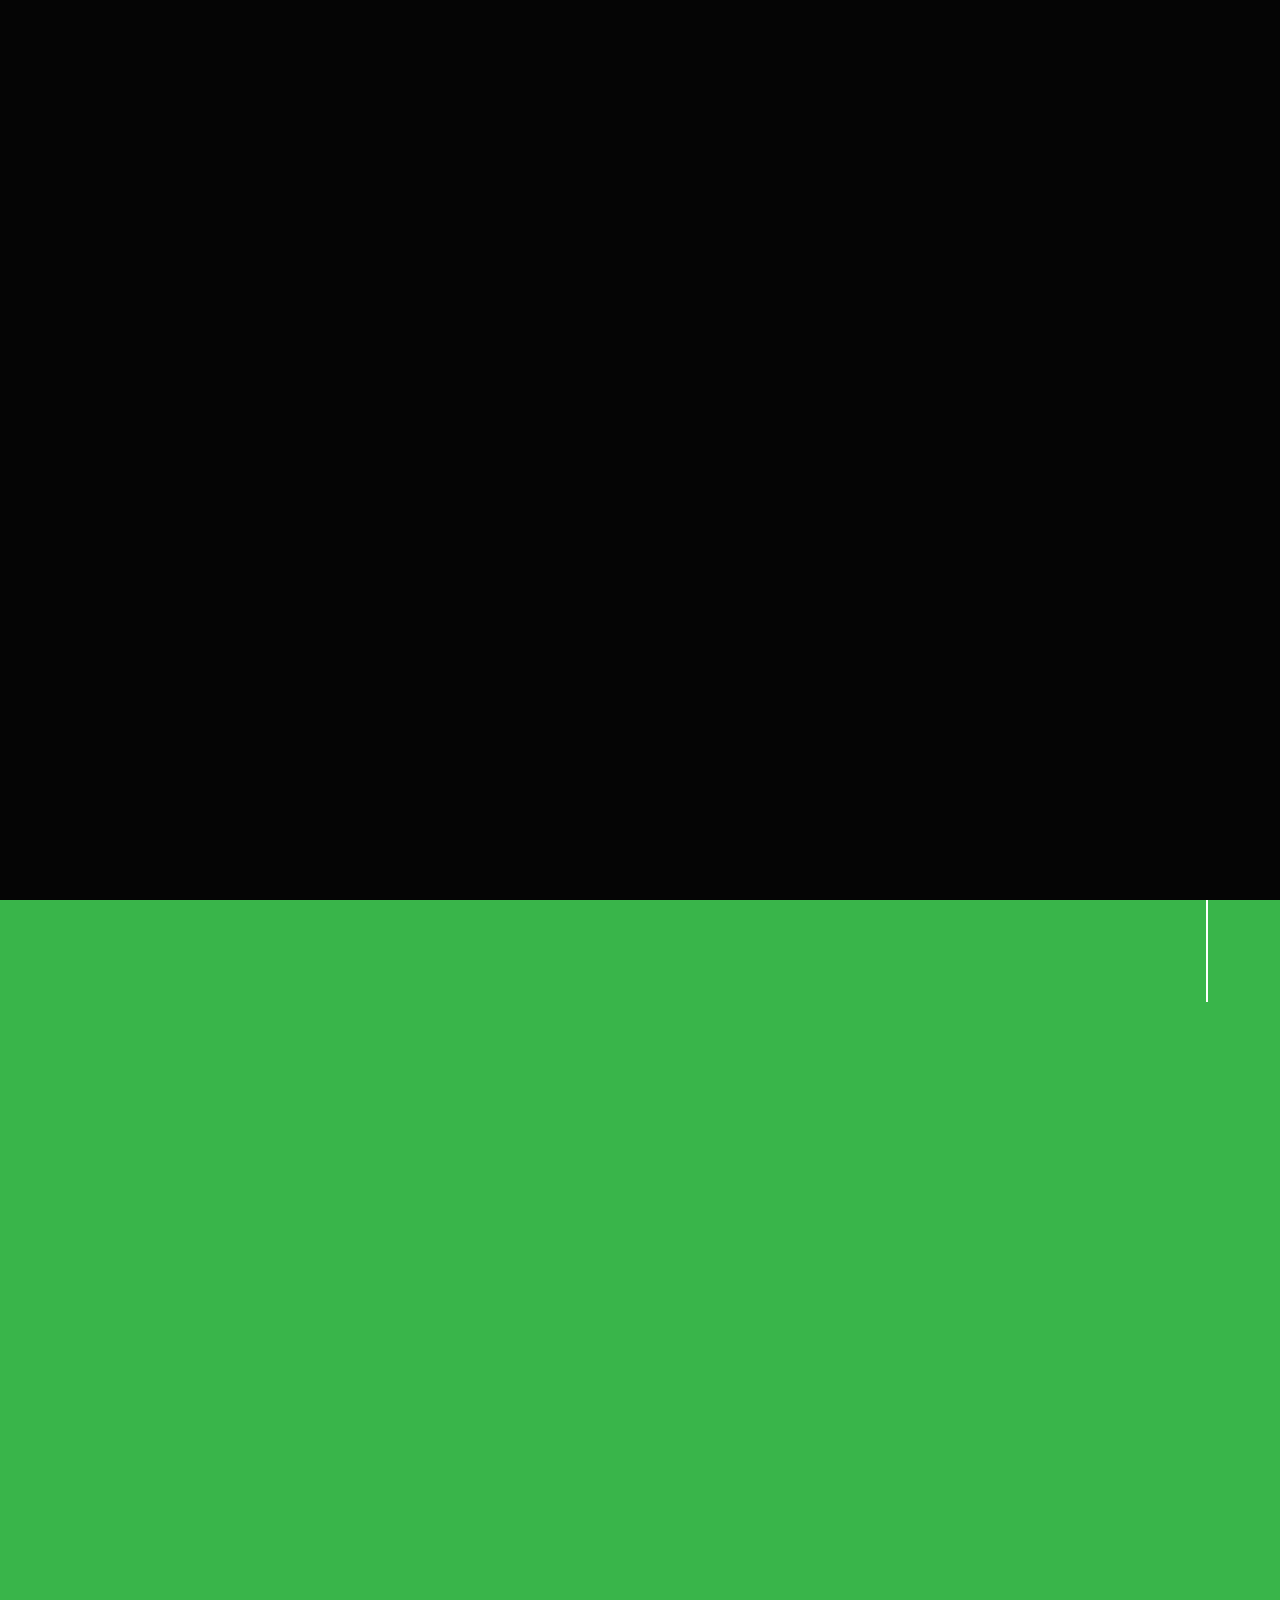
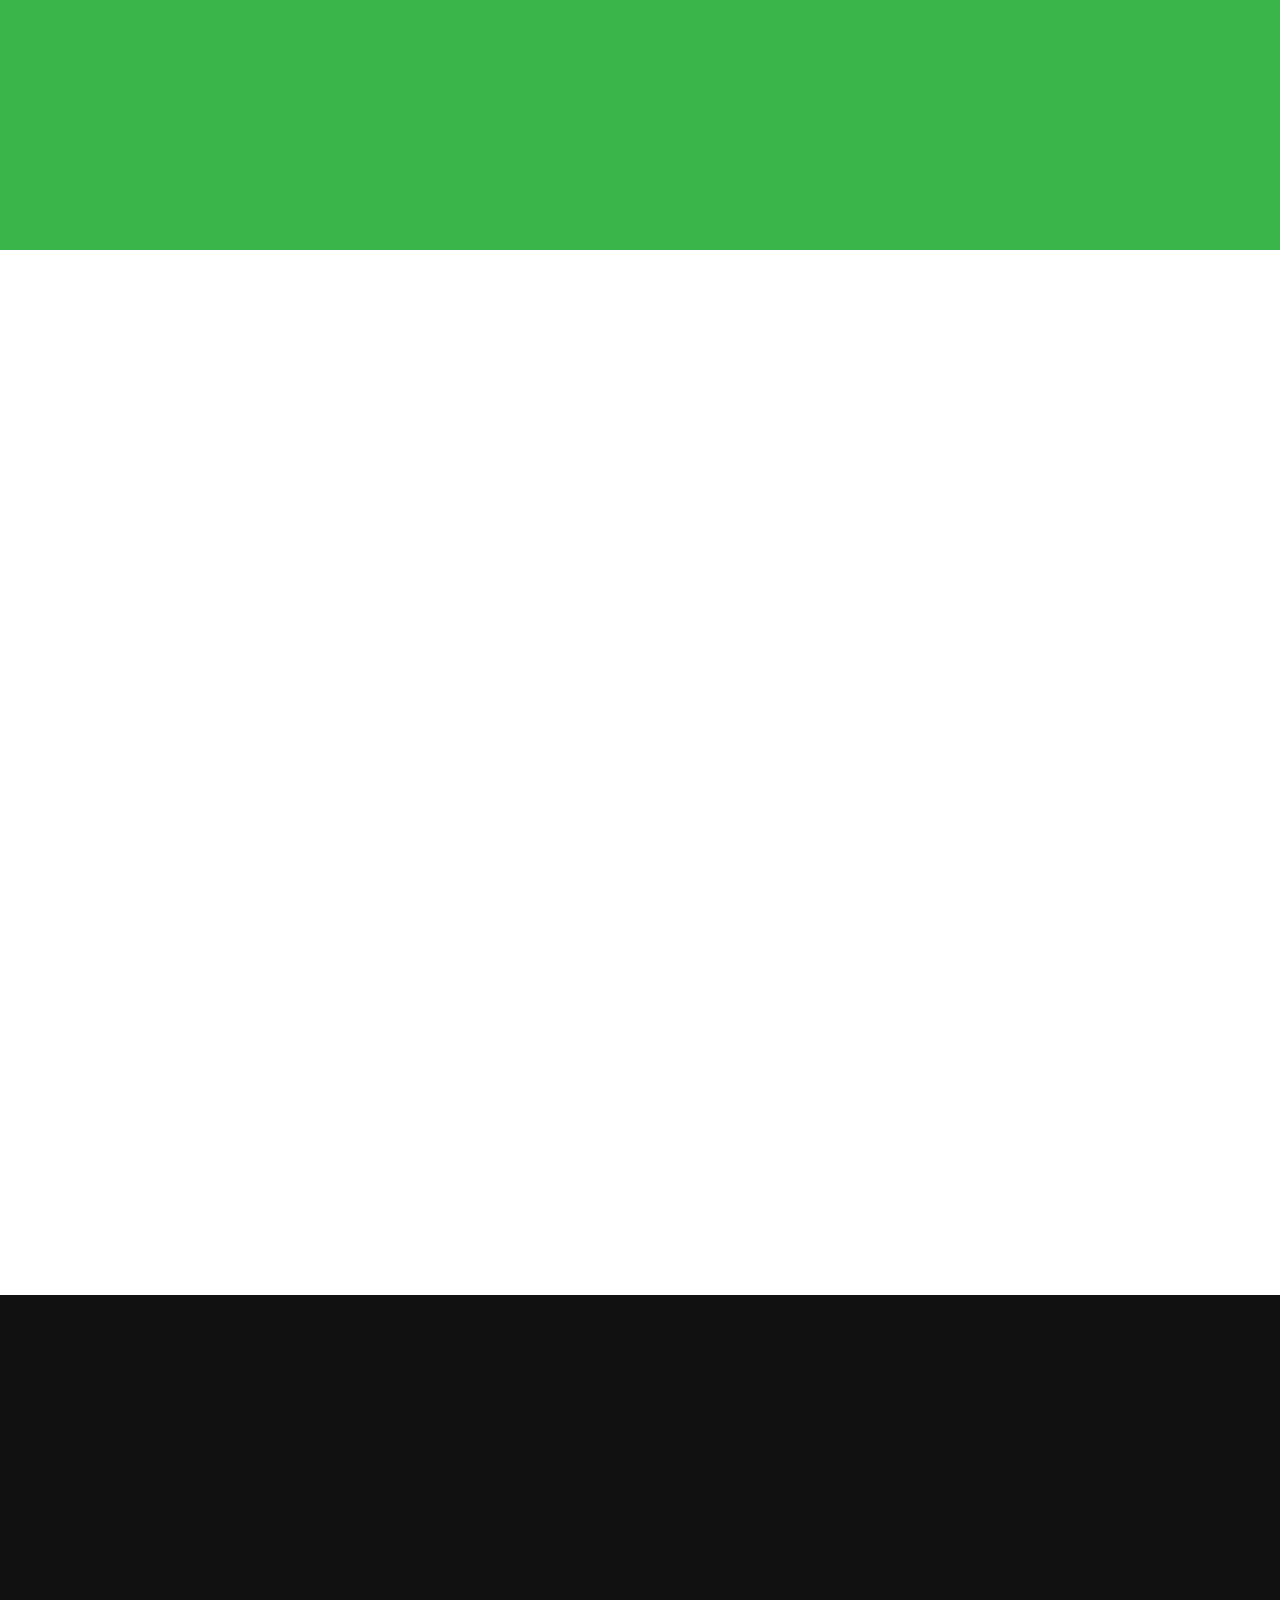
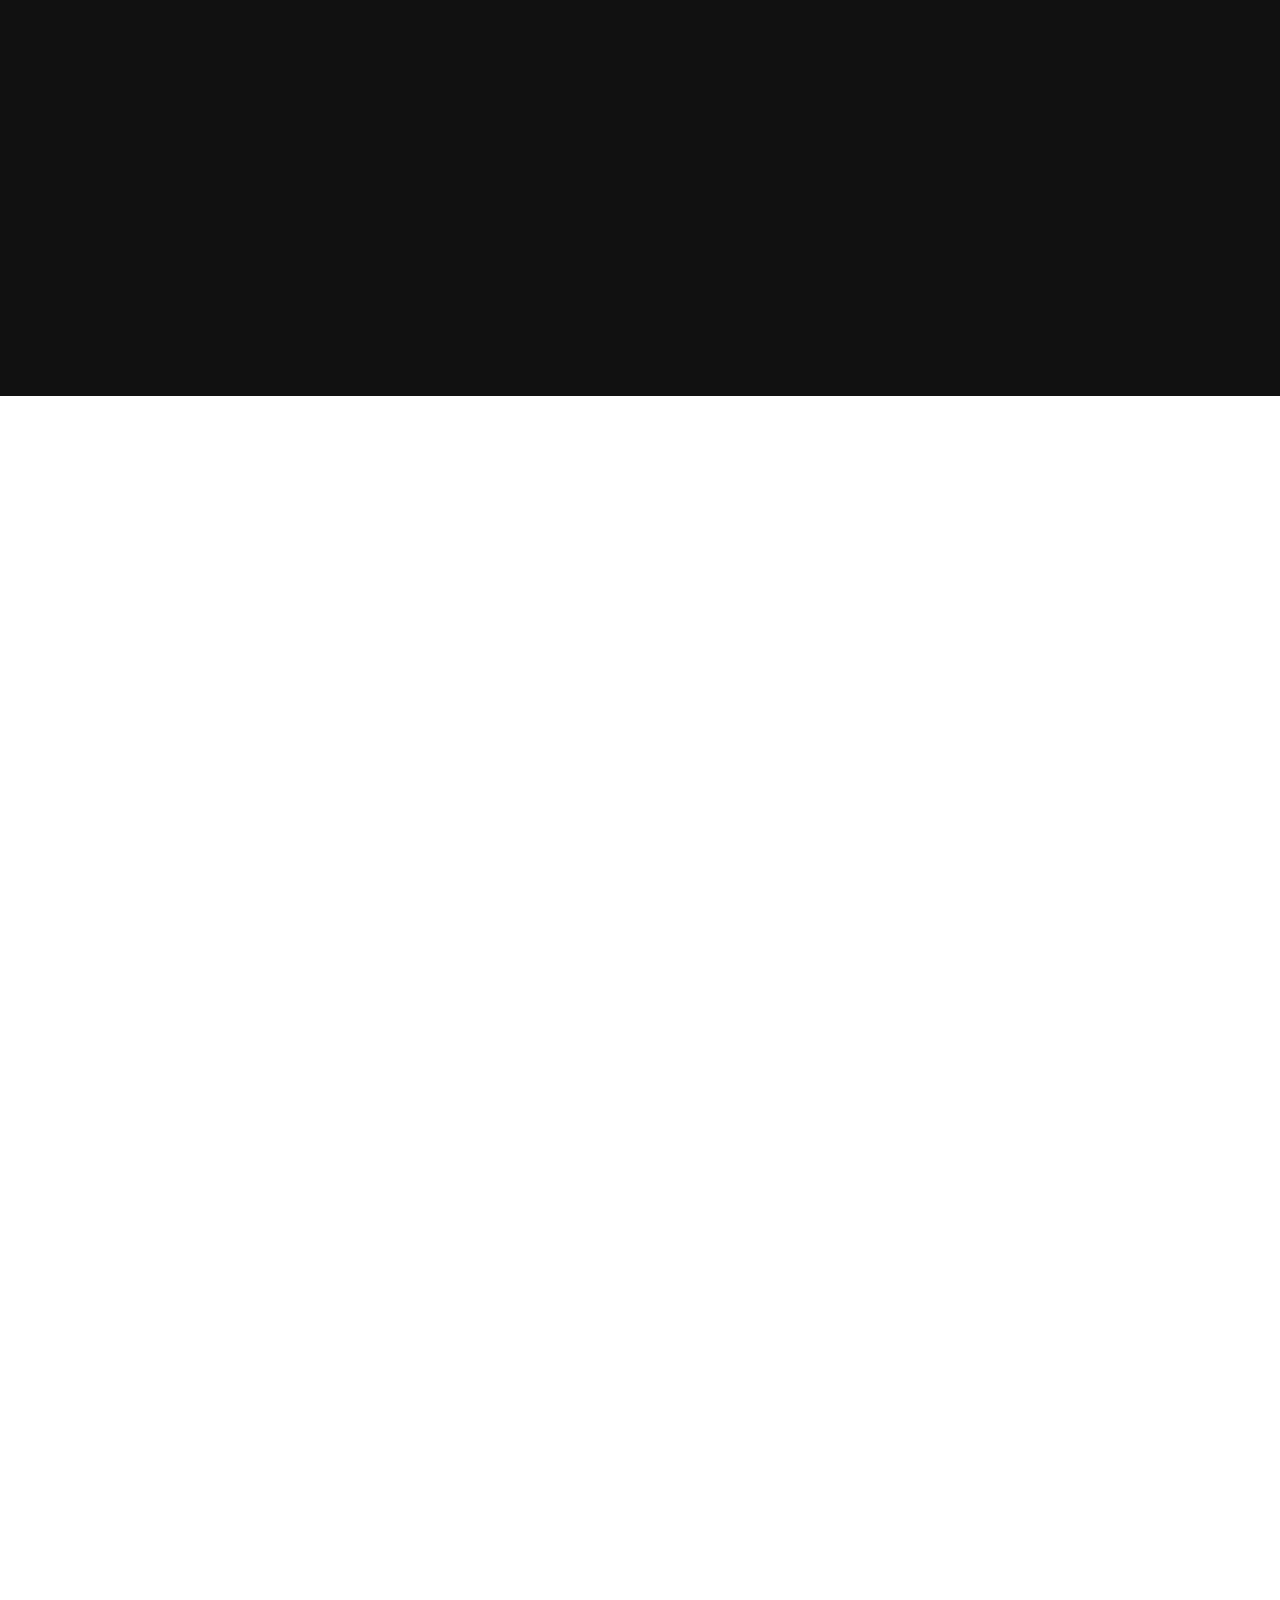
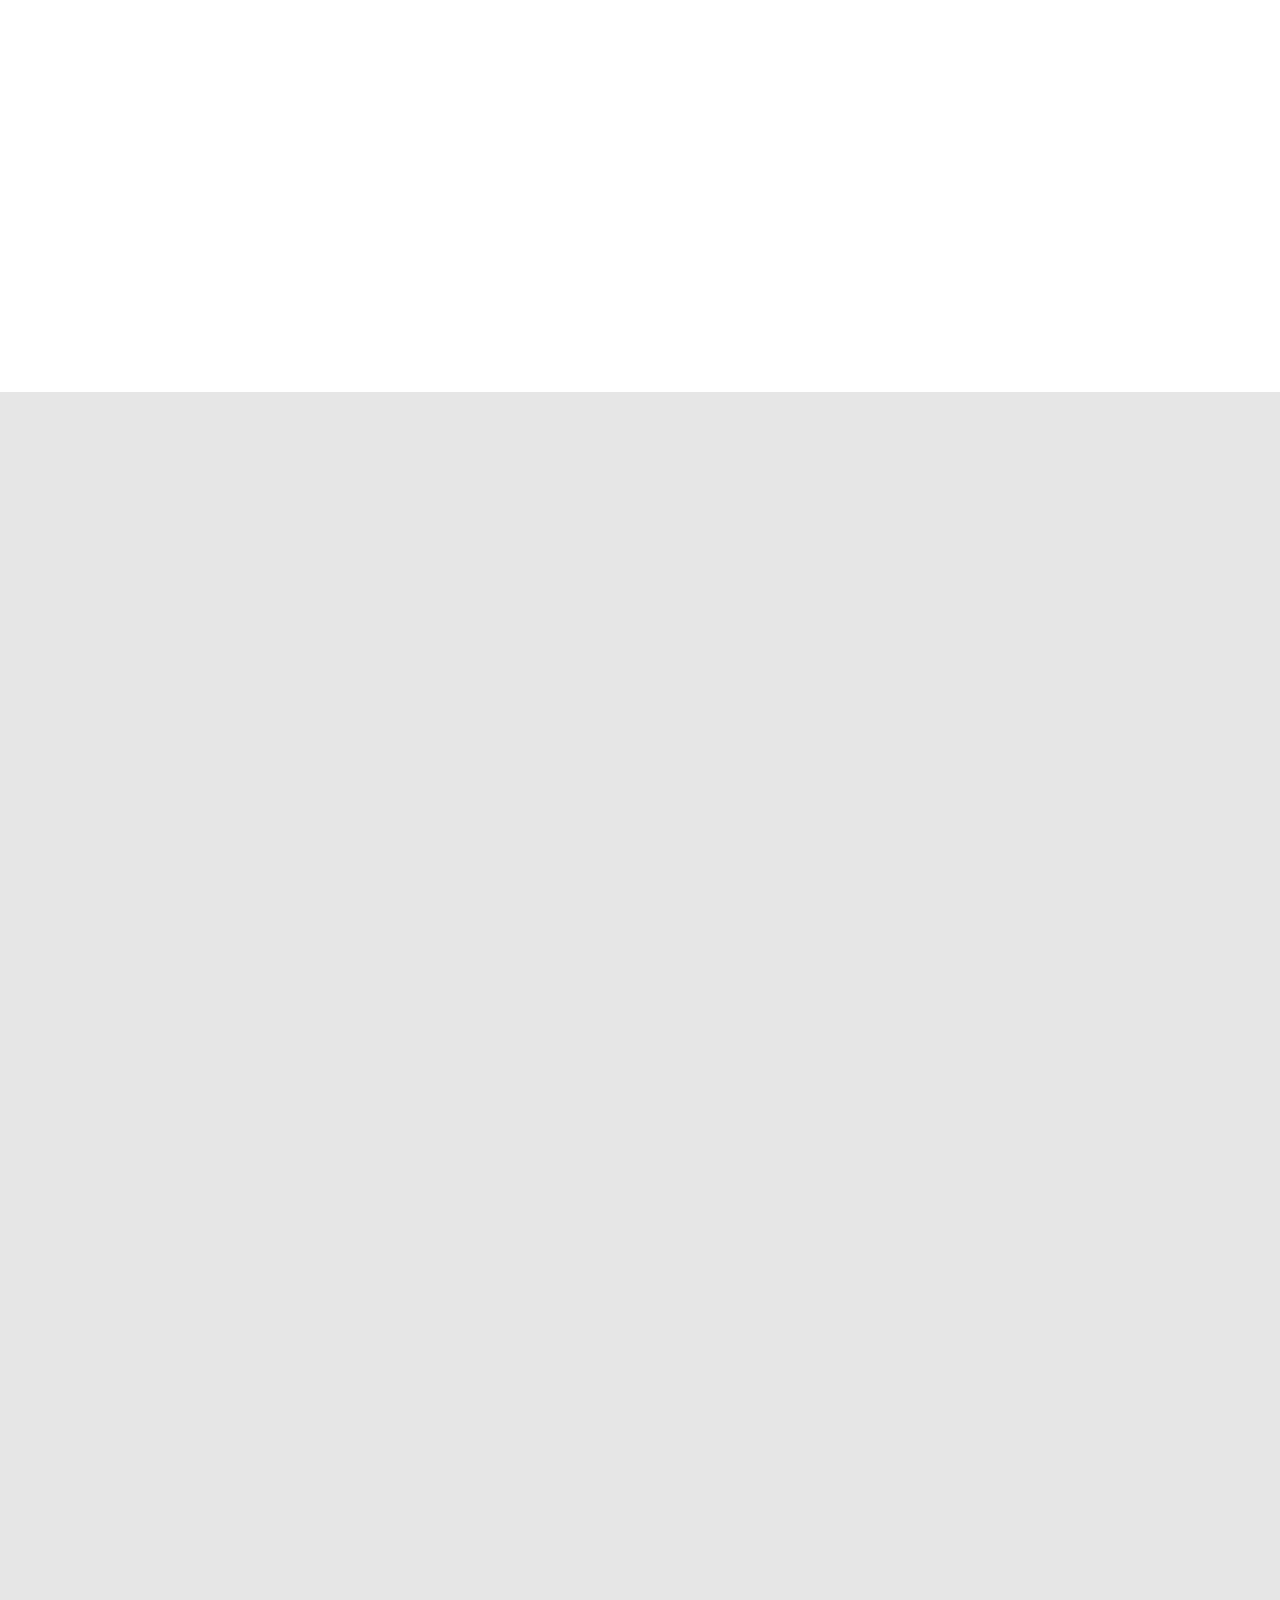
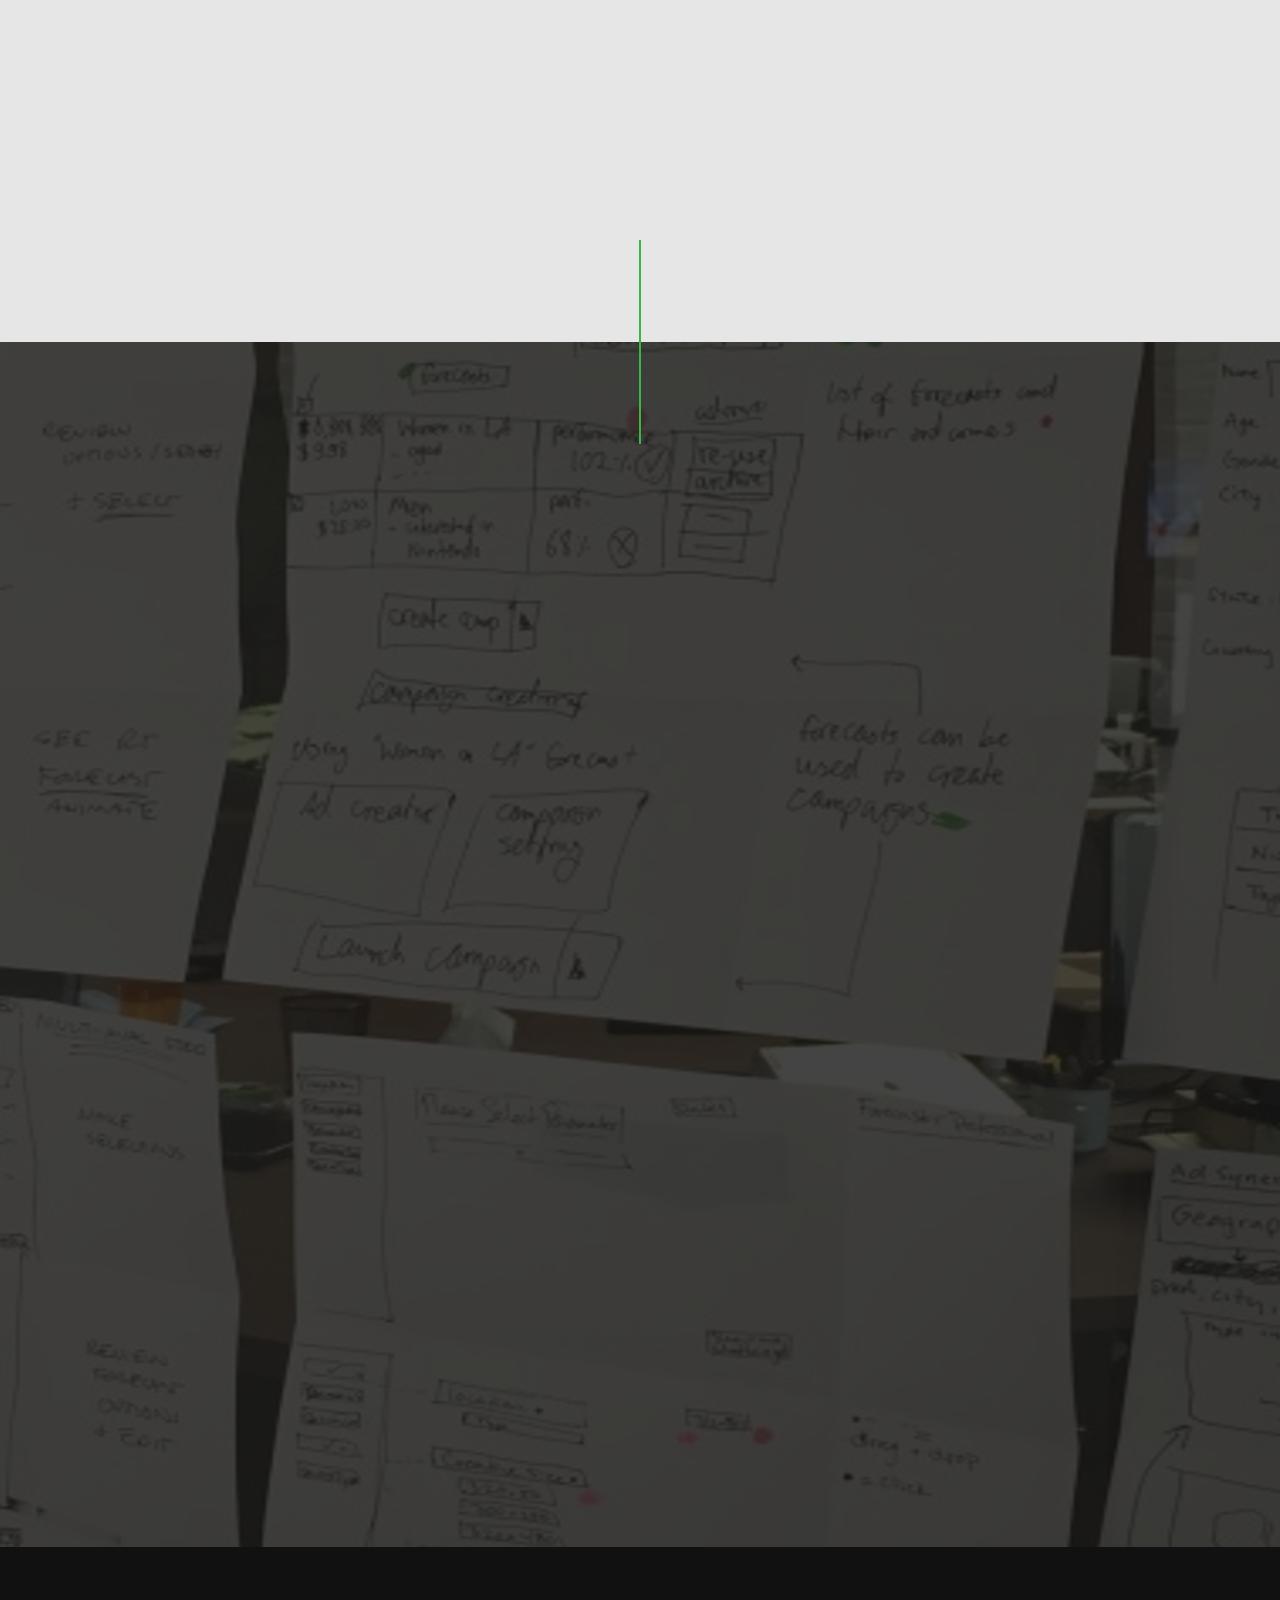
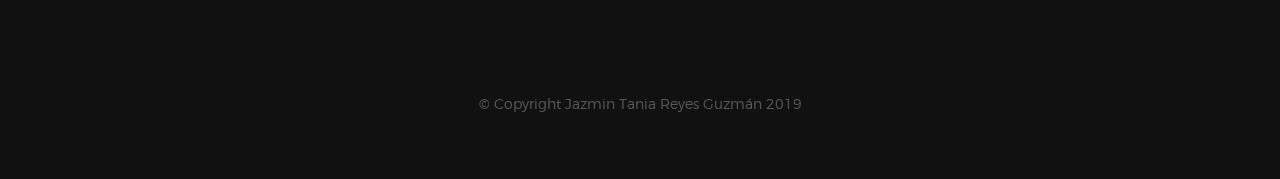
==== commit ec3fa79c: "correcion" ====
--- a/index.html
+++ b/index.html
@@ -213,7 +213,7 @@
         <div class="row section-header has-bottom-sep" data-aos="fade-up">
             <div class="col-full">
                 <h3 class="subhead">Habilidades</h3>
-                <h1 class="display-2">Lo mejor de mi es:</h1>
+                <h1 class="display-2">Lo mejor de mí es:</h1>
             </div>
         </div> <!-- end section-header -->
 
@@ -342,12 +342,12 @@
                                              <li style="color:red;">El Problema:<br>
                                                 El Banco  más importante de México, <br>
                                                 lanzo su segunda aplicación movil<br>
-                                                resentan un incremento en los usuarios que desinstalan la apliación.<br>
+                                                presentan un incremento en los usuarios que desinstalan la apliación.<br>
                                   
                                               <li style="color:green;"> La Solución:<br>
-                                               Se detectla razón por la que desinstalaban la aplicación,<br>
+                                               Se detecto la razón, por la que desinstalaban la aplicación,<br>
                                               la apliación habia sido diseñada para IOS,y no especificaban que era una aplicación exclusica de un banco<br>
-                                              Se rediseño landing page y se validaron los datos obtenidos por lo que se notifico a los usuarios el proximo lanzamiento para telefonos android
+                                              Se rediseño landing page y se validaron los datos obtenidos por lo que se notificó a los usuarios el próximo lanzamiento para teléfonos android.
                                             </li>
                                            </ul>   
                                             </p>
@@ -385,11 +385,14 @@
                                             <ul>
                                              <li style="color:red;">El Problema:<br>
                                                 Al momento de realizar una reservación <br>
-                                                 los usuarios tenian problemas de concluir dicha tarea,<br>
-                                                 debido a los affordance que presentaban los flujos en la pagína.<br>
+                                                los usuarios tenían problemas de concluir dicha tarea,<br>
+                                                debido a los affordance que presentaban los flujos en la pagina.<br>
+                                                 
+
+
                                   
                                               <li style="color:green;"> La Solución:<br>
-                                                Generar más leads y conversiones aprovechando la reciente alianza con Petco.<br>
+                                                Generar más leads  aprovechando la reciente alianza con Petco.<br>
                                                  Aumentar el número de conversiones en sus servicios,<br>
                                                  y mejorar la usabilidad de su sitio web.,<br>
                                              
@@ -430,10 +433,10 @@
                                             <ul>
                                              <li style="color:red;">El Problema:<br>
                                                 Telmobi desea agilizar la atención que se le brinda a sus clientes, <br>
-                                                 al momento de reportar una falla en su conexion a internet.<br>
+                                                 al momento de reportar una falla en su conexión a internet.<br>
                                   
                                               <li style="color:green;"> La Solución:<br>
-                                               Al momento de tener una falla de conexión en su computadora recibiran,<br>
+                                               Al momento de tener una falla de conexión en su computadora recibirán,<br>
                                               una guía paso a paso de como podrán generar su reporte,<br>
                                               el mismo que podrán realizar desde facebook.
                                             </li>
@@ -566,8 +569,8 @@
                                                   si hay cambios en la ruta debido a la ausencia de un niño. <br>
                                                  
                                               <li style="color:green;"> La Solución:<br>
-                                                Se creo una Aplicación Web Responsive que  permita a los usuarios visualizar los datos de la ruta, permitiendo asi comunicación entre los padres-el conductor y la escuela,<br>
-                                                 pudiendo así brindar confianza y seguridad a los padres de los niños ya que es lo mas importante para ellos.<br>
+                                                Una Aplicación Web Responsive que  permita a los usuarios visualizar los datos de la ruta, permitiendo comunicación entre los padres, el conductor y la escuela,<br>
+                                                 brindandoles confianza y seguridad a los padres de los niños ya que es lo mas importante para ellos.<br>
      
                                             </li>
                                            </ul>   
@@ -636,7 +639,7 @@
                         <p> “Jazmin tiene una capacidad muy grande para buscar soluciones creativas a los obstáculos y desafíos con los que se encuentra.<br>
                              Se compromete con sus proyectos y nunca abandona una meta que se ha propuesto. ”</p>
 
-                        <img src="images/avatars/user-05.jpg" alt="Author image" class="testimonials__avatar">
+                        <img src="images/avatars/user-02.jpg" alt="Author image" class="testimonials__avatar">
                         <div class="testimonials__info">
                             <span class="testimonials__name">Catalina Guerrero</span> 
                             <span class="testimonials__pos">Coordinadora de Desarrollo Personal, Laboratoria</span>
@@ -650,7 +653,7 @@
                             Su tenacidad la ha traído hasta acá y estoy segura que no la detendrá ningún obstáculo. <br>
                             Aprende de cada persona y circunstancia, es talentosa, creativa y excelente compañera de trabajo.”.</p>
 
-                        <img src="images/avatars/user-02.jpg" alt="Author image" class="testimonials__avatar">
+                        <img src="images/avatars/user-03.jpg" alt="Author image" class="testimonials__avatar">
                         <div class="testimonials__info">
                             <span class="testimonials__name">Paulina Treviño</span> 
                             <span class="testimonials__pos">Training Manager, Laboratoria</span>
@@ -775,7 +778,7 @@
 
             <div class="col-twelve">
                 <div class="copyright">
-                    <span>© Copyright Jazmin 2019</span> 
+                    <span>© Copyright Jazmin Tania Reyes Guzmán 2019</span> 
                     	
                 </div>
 
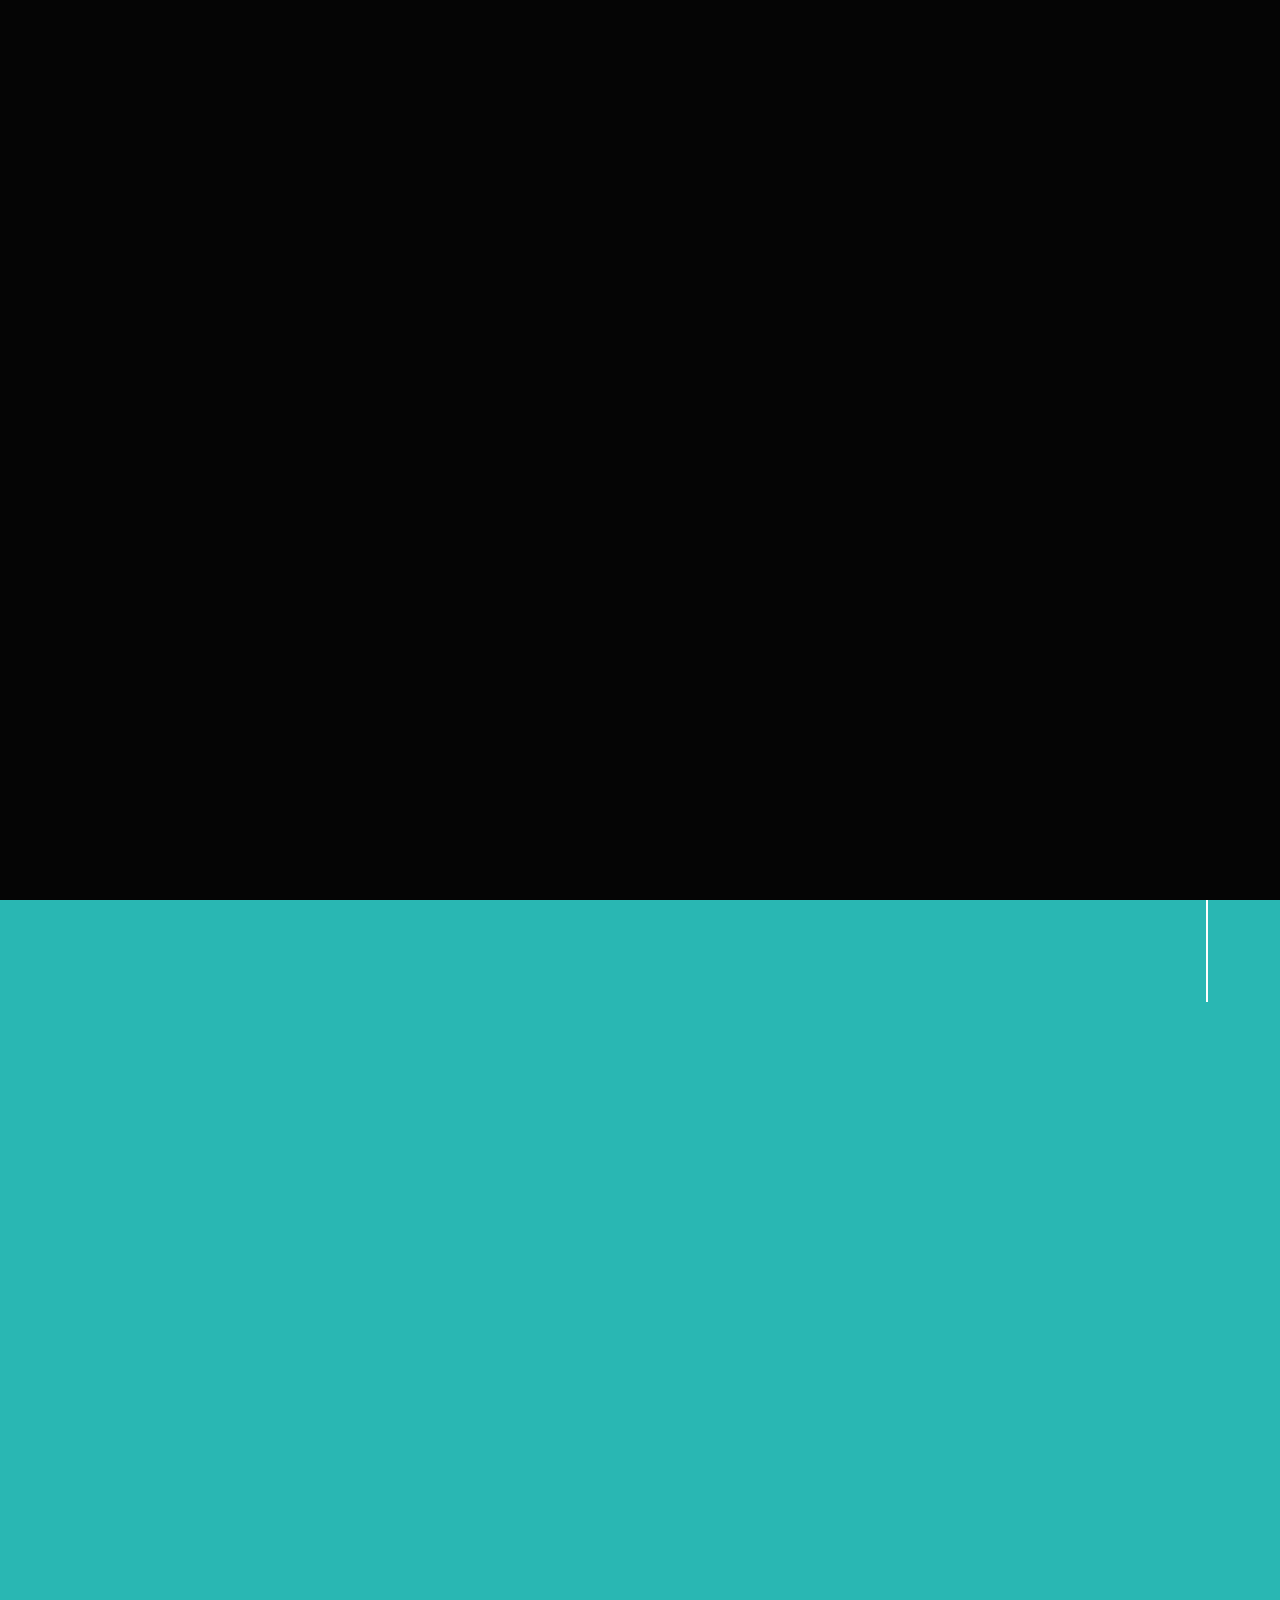
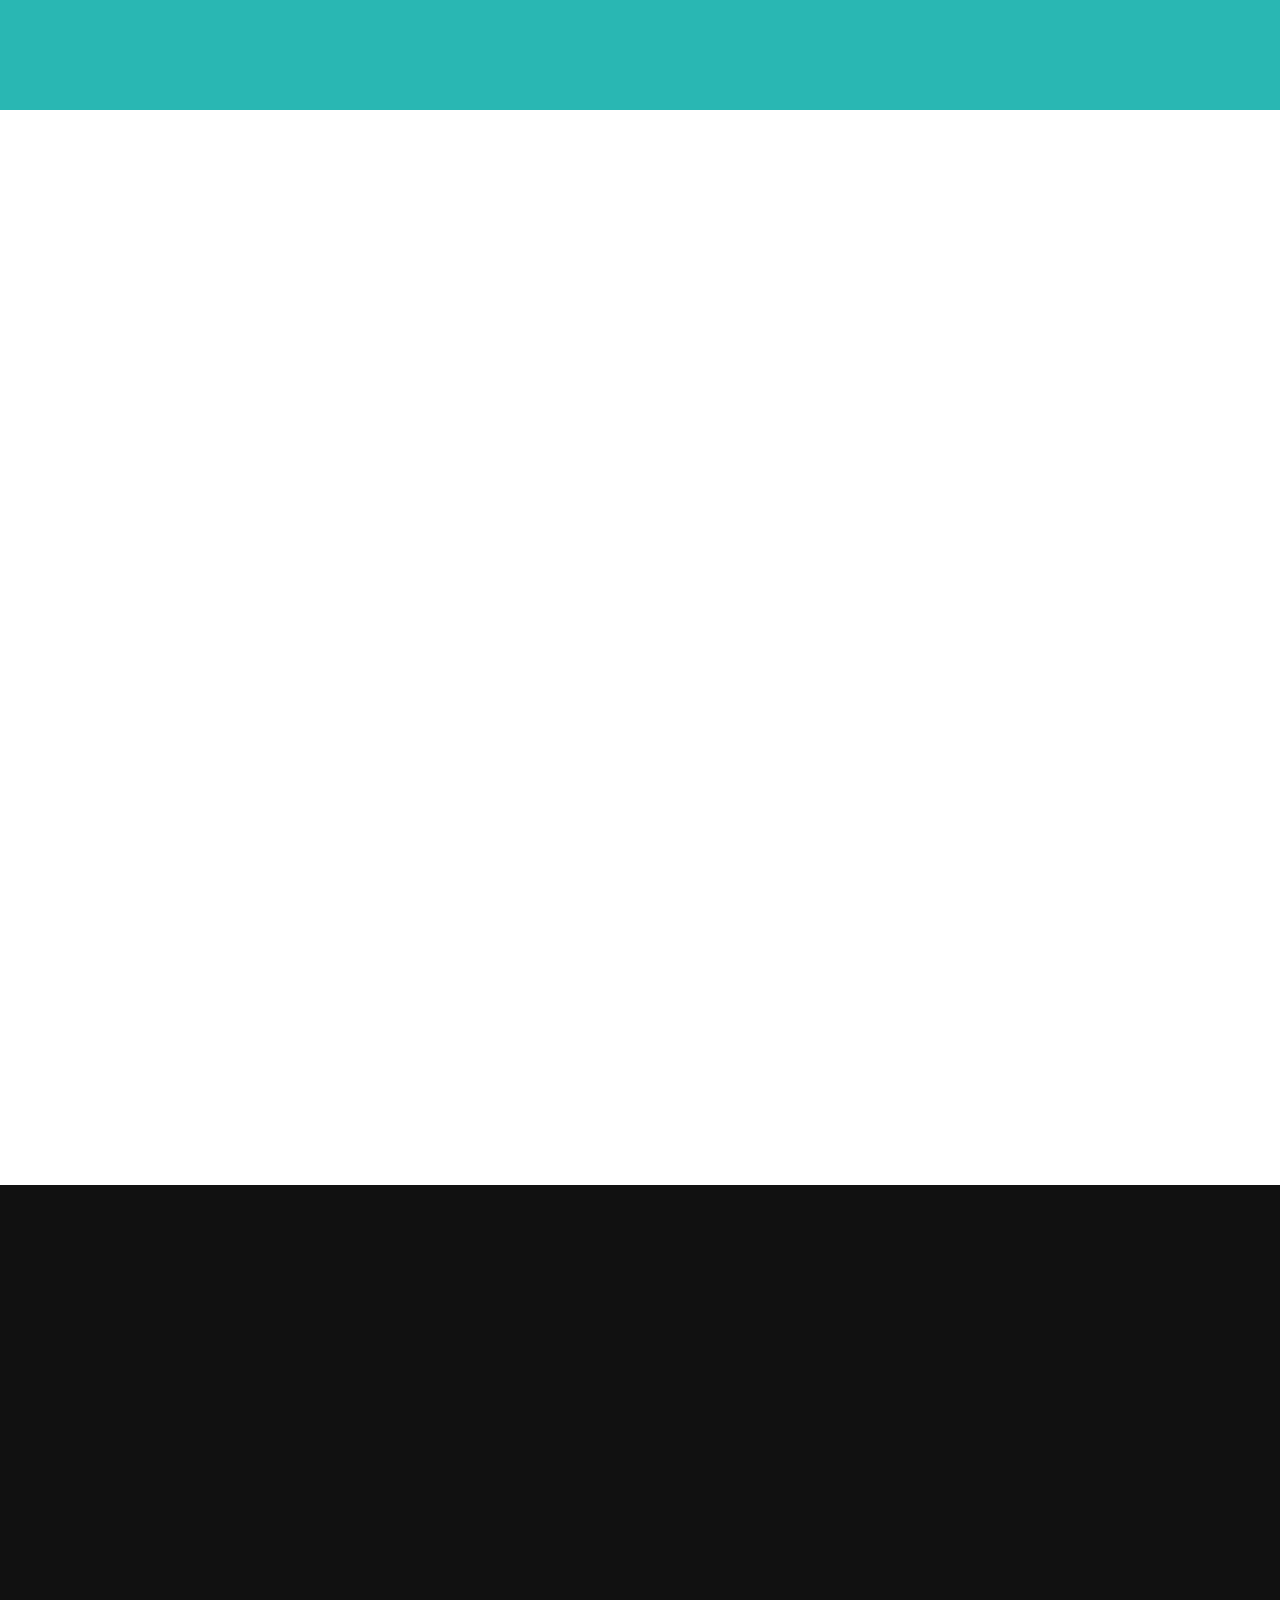
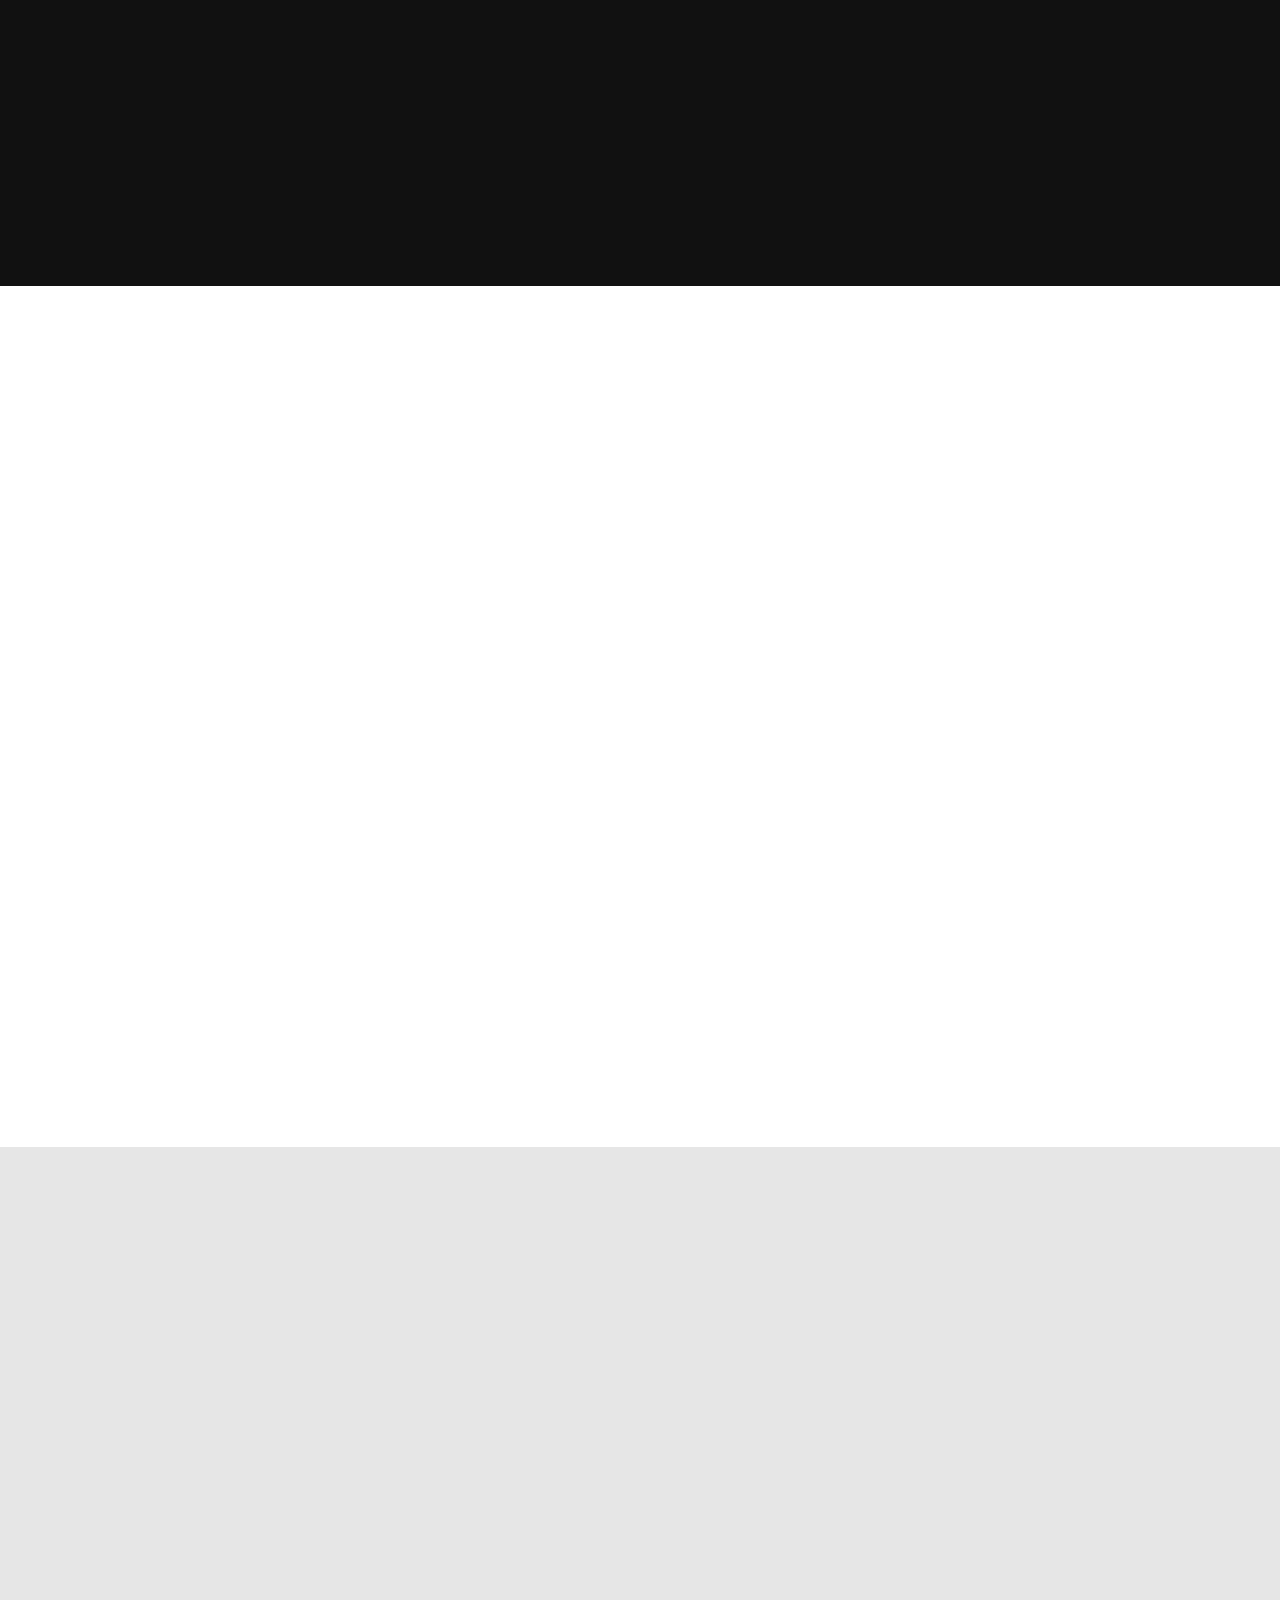
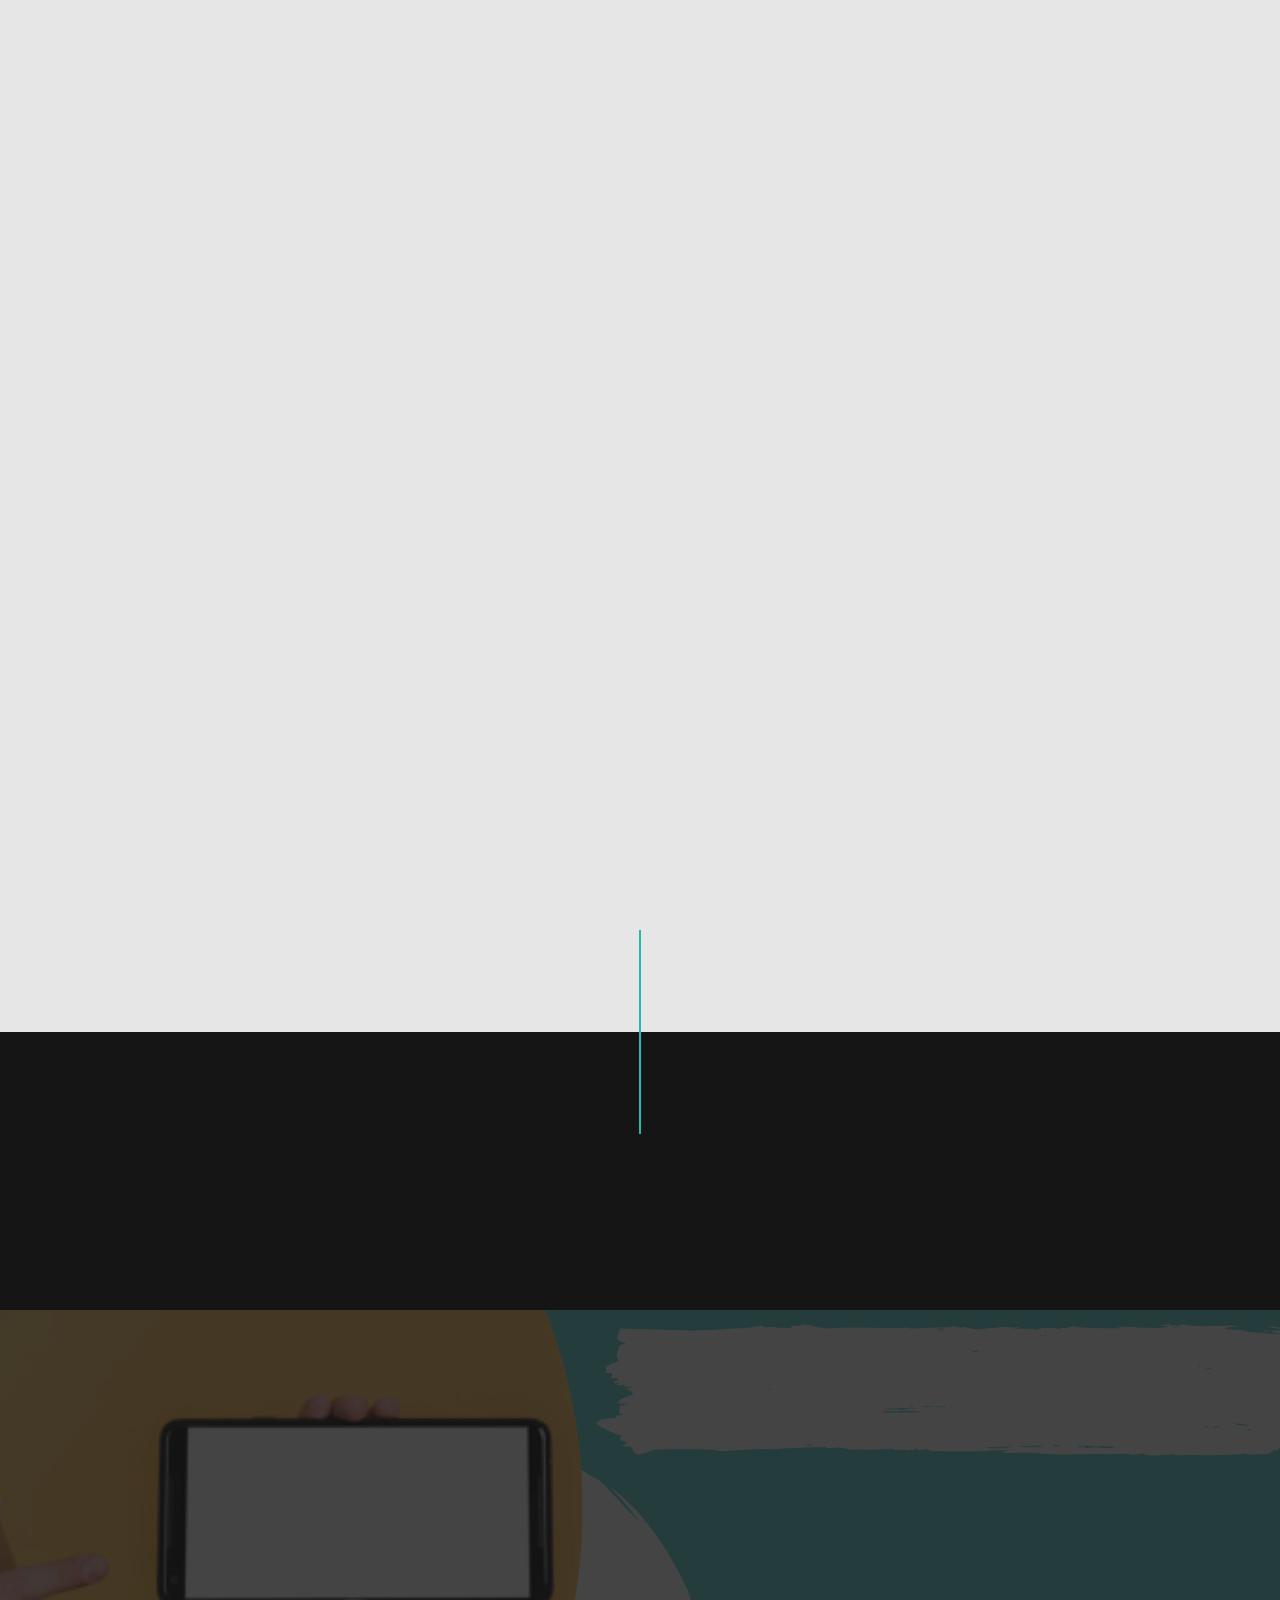
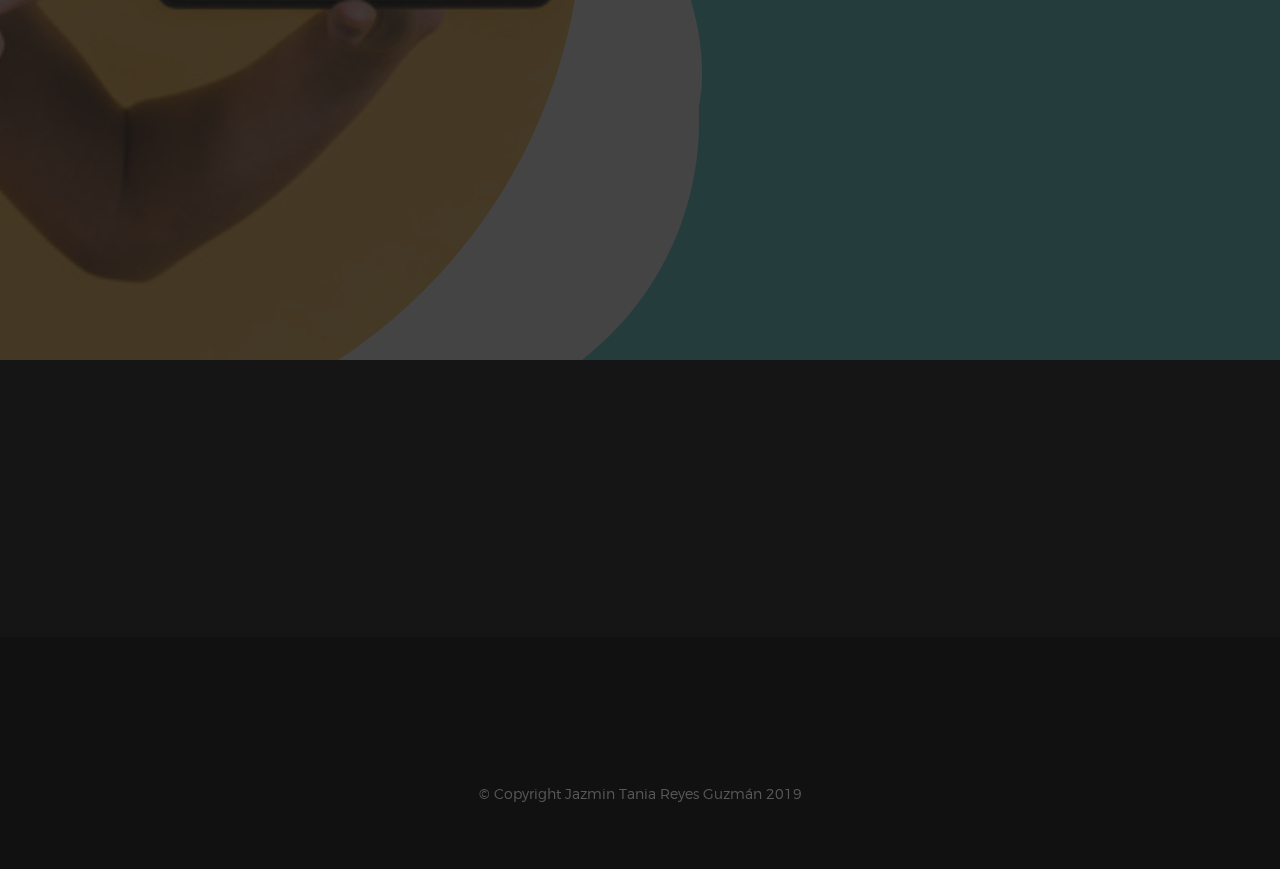
==== commit 8932506b: "modificacion diseno" ====
--- a/index.html
+++ b/index.html
@@ -4,7 +4,6 @@
 <!--[if (gte IE 9)|!(IE)]><!-->
 <html class="no-js" lang="en">
 <!--<![endif]-->
-
 <head>
 
     <!--- basic page needs
@@ -17,25 +16,20 @@
     <!-- mobile specific metas
     ================================================== -->
     <meta name="viewport" content="width=device-width, initial-scale=1">
-
     <!-- CSS
     ================================================== -->
     <link rel="stylesheet" href="css/base.css">
     <link rel="stylesheet" href="css/vendor.css">
     <link rel="stylesheet" href="css/main.css">
-
     <!-- script
     ================================================== -->
     <script src="js/modernizr.js"></script>
     <script src="js/pace.min.js"></script>
-
     <!-- favicons
     ================================================== -->
     <link rel="shortcut icon" href="favicon.ico" type="image/x-icon">
     <link rel="icon" href="favicon.ico" type="image/x-icon">
-
 </head>
-
 <body id="top">
 
     <!-- header
@@ -64,9 +58,7 @@
                     <li><a class="smoothscroll"  href="#contact" title="contact">Contacto</a></li>
                 </ul>
     
-            <p>"La gente olvidará lo que dijiste, también olvidará lo que hiciste, pero jamás olvidará cómo les hiciste sentir"<br><a href='https://tentulogo.com/la-inspiradora-vida-de-la-sublime-maya-angelou/'>Maya Angelou</a></p>
-                 
-    
+            <p>"La gente olvidará lo que dijiste, también olvidará lo que hiciste, pero jamás olvidará cómo les hiciste sentir"<br><a href='https://tentulogo.com/la-inspiradora-vida-de-la-sublime-maya-angelou/'>Maya Angelou</a></p>    
                 <ul class="header-nav__social">
                     <li>
                         <a href="https://www.linkedin.com/in/jazmin-tania-reyes-guzman/"><i class="fa fa-linkedin" aria-hidden="true"></i></a>
@@ -81,39 +73,21 @@
                         <a href="mailto:jaztangr@outlook.com?Subject=Me gustaría%20agendar%20una%20cita"><i class="fa fa-at" aria-hidden="true"></i></a>
                     </li>
                 </ul>
-
             </div> <!-- end header-nav__content -->
-
         </nav>  <!-- end header-nav -->
-
         <a class="header-menu-toggle" href="#0">
             <span class="header-menu-text">Menú</span>
             <span class="header-menu-icon"></span>
         </a>
-
     </header> <!-- end s-header -->
-
-
     <!-- home
     ================================================== -->
-    <section id="home" class="s-home target-section" data-parallax="scroll" data-image-src="images/hero-bg.jpg" data-natural-width=3000 data-natural-height=2000 data-position-y=center>
-
+    <section id="home" class="s-home target-section" data-parallax="scroll" data-image-src="images/jtrg.png" data-natural-width=3000 data-natural-height=2000 data-position-y=center>
         <div class="overlay"></div>
         <div class="shadow-overlay"></div>
-
         <div class="home-content">
-
             <div class="row home-content__main">
-
-                <h3>Bienvenido</h3>
-
-                <h1>
-                    Hola, soy Jazmín  <br>
-                    UX Designer / Research <br>
-                    <br>
-                 
-                </h1>
-
+                <br>
                 <div class="home-content__buttons">
                     <a href="#contact" class="smoothscroll btn btn--stroke">
                         Diseñemos juntos
@@ -121,26 +95,17 @@
                         Conocer
                     </a>
                 </div>
-
-            </div>
-
+            </div>
             <div class="home-content__scroll">
                 <a href="#contact" class="scroll-link smoothscroll">
                     <span>Bajar</span>
                 </a>
             </div>
-
             <div class="home-content__line"></div>
-
         </div> <!-- end home-content -->
-
-
-        <ul class="home-social">
-           
-            
+        <ul class="home-social">           
             <li>
-                <a href="https://www.linkedin.com/in/jazmin-tania-reyes-guzman/"><i class="fa fa-linkedin" aria-hidden="true"></i><span>Linkedin</span></a>
-           
+                <a href="https://www.linkedin.com/in/jazmin-tania-reyes-guzman/"><i class="fa fa-linkedin" aria-hidden="true"></i><span>Linkedin</span></a>     
             </li>
             <li>
                 <a href="https://medium.com/@jaztanguzman"><i class="fa fa-medium" aria-hidden="true"></i><span>Medium</span></a>
@@ -153,96 +118,79 @@
             </li>
         </ul> 
         <!-- end home-social -->
-
     </section> <!-- end s-home -->
-
-
     <!-- about
     ================================================== -->
     <section id='about' class="s-about">
-
         <div class="row section-header has-bottom-sep" data-aos="fade-up">
             <div class="col-full">
-                <h3 class="subhead subhead--dark">Soy Jazmín  Reyes</h3> 
-                <h1 class="display-1 display-1--light">Diseñadora de experiencias digitales <br>
+                <h3 class="subhead subhead--dark">Bienvenido</h3> 
+                <h1 class="display-1 display-1--light"> 
+                        ¿Quien soy yo? 
                    </h1>
             </div>
         </div> <!-- end section-header -->
-
         <div class="row about-desc" data-aos="fade-up">
-            <div class="col-full">
+            <div class="col-full">                
                 <p>
-                    Soy  apasionada por la tecnología y en como beneficia nuestra vida,<br>
-                    eso me ha llevado a desear formar parte de esta etapa de evolución e innovación tecnológica<br>
-               
+                        Soy una persona creativa amante de la tecnología enfocada al servicio a cliente<br>
+                        Buscando siempre brindar lo mejor de mi, por eso estoy en constante crecimiento.
                 </p>
             </div>
         </div> <!-- end about-desc -->
-
         <div class="row about-stats stats block-1-4 block-m-1-2 block-mob-full" data-aos="fade-up">
-                
-            <div class="col-block stats__col ">
+               <div class="col-block stats__col ">
                 <div class="stats__count">25</div>
                 <h5>Proyectos realizados</h5>
             </div>
             <div class="col-block stats__col">
-                <div class="stats__count">150</div>
+                <div class="stats__count">60</div>
                 <h5>Entrevistas realizadas</h5>
             </div>
             <div class="col-block stats__col">
-                <div class="stats__count">109</div>
+                <div class="stats__count">50</div>
                 <h5>Pruebas de usabilidad</h5>
             </div>
             <div class="col-block stats__col">
-                <div class="stats__count">190</div>
+                <div class="stats__count">55</div>
                 <h5>Iteraciones</h5> 
             </div>
-
         </div> <!-- end about-stats -->
-
         <div class="about__line"></div>
-        
-
     </section> <!-- end s-about -->
 
 
     <!-- services
     ================================================== -->
     <section id='services' class="s-services">
-
-        <div class="row section-header has-bottom-sep" data-aos="fade-up">
+      <div class="row section-header has-bottom-sep" data-aos="fade-up">
             <div class="col-full">
                 <h3 class="subhead">Habilidades</h3>
                 <h1 class="display-2">Lo mejor de mí es:</h1>
             </div>
         </div> <!-- end section-header -->
-
         <div class="row services-list block-1-2 block-tab-full">
-
             <div class="col-block service-item" data-aos="fade-up">
                 <div class="service-icon">
                     <i class="icon-search"></i>
                 </div>
                 <div class="service-text">
                     <h3 class="h2">Research</h3>
-                    <p>Buscando conocer a mis usuarios, conocer sus necesidades, y las necesidades del negocio.<br>
-                     Logrando un equilibrio lo cual se ve reflejado en un producto nuevo e innovador.
+                    <p>Es una de mis herramientas favoritas como UX,<br> ya que cuentas con muchas alternativas para obtener información, lo importante es definir que necesitas saber.
+                    Puedes obtener datos cualitativos o cuantitatios, mediante entrevistas, pruebas de usabilidad entre otras.
                     </p>
                 </div>
             </div>
-
             <div class="col-block service-item" data-aos="fade-up">
                 <div class="service-icon">
                     <i class="icon-user"></i>
                 </div>
                 <div class="service-text">
                     <h3 class="h2">Usuarios</h3>
-                    <p> Realizando entrevistas logro conocer a mis usuarios,<br>
-                     sus necesidades y problemas, eso me permite lograr un producto ideal para ellos.
+                    <p> Los usuarios la base de mi trabajo, el poder conocerlos y conocer sus necesidades, lo que los motiva, me permite brindarles un mejor servicio.<br>
                     </p>
                 </div>
             </div>
-
             <div class="col-block service-item" data-aos="fade-up">
                 <div class="service-icon">
                     <i class="icon-chat"></i>
@@ -261,7 +209,7 @@
                 </div>
                 <div class="service-text">
                     <h3 class="h2">Wireframe</h3>
-                    <p>Son mi mejor herramienta, puedo validar una idea e iterar sobre ella, detectar puntos de dolor y poder mejorarlos.<br>
+                    <p>Son mi mejor herramienta, puedo validar una idea e iterar sobre ella, detectar puntos de dolor y poder mejorarlos.
                      Siempre pensando en los usuarios.
                     </p>
                 </div>
@@ -317,9 +265,9 @@
                         <div class="item-folio">
                                 
                             <div class="item-folio__thumb">
-                                <a href="images/portfolio/finapb.jpg" class="thumb-link" title="Tus Finanzas" data-size="1050x700">
-                                    <img src="images/portfolio/finapa.jpg" 
-                                         srcset="images/portfolio/finapa.jpg 1x, images/portfolio/finapa.jpg 2x" alt="">
+                                <a href="images/portfolio/p1.png" class="thumb-link" title="Tus Finanzas" data-size="1050x700">
+                                    <img src="images/portfolio/p1.png" 
+                                         srcset="images/portfolio/p1.png 1x, images/portfolio/p1.png 2x" alt="">
                                 </a>
                             </div>
 
@@ -332,24 +280,19 @@
                                 </p>
                             </div>
     
-                            <a href="images/portfolio/finap2.jpg" class="item-folio__project-link" title="Tus Finanzas">
+                            <a href="images/portfolio/p1.png" class="item-folio__project-link" title="Tus Finanzas">
                                 <i class="icon-link"></i>
                             </a>
     
                             <div class="item-folio__caption">
                                     <p> 
-                                            <ul>
-                                             <li style="color:red;">El Problema:<br>
-                                                El Banco  más importante de México, <br>
-                                                lanzo su segunda aplicación movil<br>
-                                                presentan un incremento en los usuarios que desinstalan la apliación.<br>
+                                      
+                             <i class="fa fa-times" aria-hidden="true" fa-2x style="color:red;" ></i> El Problema:<br>
+                                                El Banco  más importante de México,   lanzo su segunda aplicación movil  presentan un incremento en los usuarios que desinstalan la apliación.<br>
                                   
-                                              <li style="color:green;"> La Solución:<br>
-                                               Se detecto la razón, por la que desinstalaban la aplicación,<br>
-                                              la apliación habia sido diseñada para IOS,y no especificaban que era una aplicación exclusica de un banco<br>
-                                              Se rediseño landing page y se validaron los datos obtenidos por lo que se notificó a los usuarios el próximo lanzamiento para teléfonos android.
-                                            </li>
-                                           </ul>   
+                             <i class="fa fa-check" aria-hidden="true" style="color:rgb(23, 116, 35);"></i> La Solución:<br>
+                                               Se detecto la razón, por la que desinstalaban la aplicación,  la apliación habia sido diseñada para IOS,y no especificaban que era una aplicación exclusica de un banco
+                                               Se rediseño landing page y se validaron los datos obtenidos por lo que se notificó a los usuarios el próximo lanzamiento para teléfonos android.
                                             </p>
                                         <a href="https://sites.google.com/view/tusfinanzasios/p%C3%A1gina-principal" class="btn btn-primary">Caso de Estudio</a>
                             </div>
@@ -361,9 +304,9 @@
                 <div class="item-folio">
                                 
                   <div class="item-folio__thumb">
-                       <a href="images/portfolio/kmib.jpg" class="thumb-link" title="Kmimos" data-size="1050x700">
-                            <img src="images/portfolio/kmia.jpg" 
-                                         srcset="images/portfolio/kmia.jpg 1x, images/portfolio/kmia.jpg 2x" alt="kmi">
+                       <a href="images/portfolio/p2.png" class="thumb-link" title="Kmimos" data-size="1050x700">
+                            <img src="images/portfolio/p2.png" 
+                                         srcset="images/portfolio/p2.png 1x, images/portfolio/p2.png 2x" alt="kmi">
                        </a>
                 </div>
     
@@ -376,28 +319,22 @@
                        </p>
                     </div>
     
-                            <a href="images/portfolio/kmi2.jpg" class="item-folio__project-link" title="Kmimos">
+                            <a href="images/portfolio/p2.png" class="item-folio__project-link" title="Kmimos">
                                 <i class="icon-link"></i>
                             </a>
     
                             <div class="item-folio__caption">
                                     <p> 
-                                            <ul>
-                                             <li style="color:red;">El Problema:<br>
-                                                Al momento de realizar una reservación <br>
-                                                los usuarios tenían problemas de concluir dicha tarea,<br>
-                                                debido a los affordance que presentaban los flujos en la pagina.<br>
+                                    
+                                                <i class="fa fa-times" aria-hidden="true" fa-2x style="color:red;" ></i> El Problema:<br>
+                                            
+                                                Al momento de realizar una reservación los usuarios tenían problemas de concluir dicha tarea, debido a los affordance que presentaban los flujos en la pagina.<br>
+                                              
                                                  
-
-
-                                  
-                                              <li style="color:green;"> La Solución:<br>
-                                                Generar más leads  aprovechando la reciente alianza con Petco.<br>
-                                                 Aumentar el número de conversiones en sus servicios,<br>
-                                                 y mejorar la usabilidad de su sitio web.,<br>
-                                             
-                                            </li>
-                                           </ul>   
+                                                <i class="fa fa-check" aria-hidden="true" style="color:rgb(23, 116, 35);"></i> La Solución:<br>
+                                                Generar más leads  aprovechando la reciente alianza con Petco.Aumentar el número de conversiones en sus servicios, y mejorar la usabilidad de su sitio web.<br>
+                                                
+                                                
                                             </p>
                            <a href="https://sites.google.com/view/proyecto-kmimos/p%C3%A1gina-principal" class="btn btn-primary">Caso de Estudio</a>
                             </div>
@@ -409,9 +346,9 @@
                         <div class="item-folio">
                                 
                             <div class="item-folio__thumb">
-                                <a href="images/portfolio/umib.jpg" class="thumb-link" title="Umi" data-size="1050x700">
-                                    <img src="images/portfolio/umia.jpg"
-                                         srcset="images/portfolio/umia.jpg 1x, images/portfolio/umia.jpg 2x" alt="chatbot">
+                                <a href="images/portfolio/p3.png" class="thumb-link" title="Umi" data-size="1050x700">
+                                    <img src="images/portfolio/p3.png"
+                                         srcset="images/portfolio/p3.png 1x, images/portfolio/p3.png 2x" alt="chatbot">
                                 </a>
                             </div>
     
@@ -424,23 +361,19 @@
                                 </p>
                             </div>
     
-                            <a href="images/portfolio/umi2.jpg" class="item-folio__project-link" title="Chatbot Telmobi">
+                            <a href="images/portfolio/p3.png" class="item-folio__project-link" title="Chatbot Telmobi">
                                 <i class="icon-link"></i>
                             </a>
     
                             <div class="item-folio__caption">
                                     <p> 
-                                            <ul>
-                                             <li style="color:red;">El Problema:<br>
-                                                Telmobi desea agilizar la atención que se le brinda a sus clientes, <br>
-                                                 al momento de reportar una falla en su conexión a internet.<br>
+                                         
+                                       <i class="fa fa-times" aria-hidden="true" fa-2x style="color:red;" ></i> El Problema:<br>
+                                                Telmobi desea agilizar la atención que se le brinda a sus clientes, al momento de reportar una falla en su conexión a internet.<br>
+                                             
                                   
-                                              <li style="color:green;"> La Solución:<br>
-                                               Al momento de tener una falla de conexión en su computadora recibirán,<br>
-                                              una guía paso a paso de como podrán generar su reporte,<br>
-                                              el mismo que podrán realizar desde facebook.
-                                            </li>
-                                           </ul>   
+                                      <i class="fa fa-check" aria-hidden="true" style="color:rgb(23, 116, 35);"></i> La Solución:<br>
+                                               Al momento de tener una falla de conexión en su computadora recibirán,  una guía paso a paso de como podrán generar su reporte, el mismo que podrán realizar desde facebook.
                                             </p>
                                             <a href="https://sites.google.com/view/chatbotumi/p%C3%A1gina-principal" class="btn btn-primary">Caso de Estudio</a>
                             </div>
@@ -452,9 +385,9 @@
                         <div class="item-folio">
                                 
                             <div class="item-folio__thumb">
-                                <a href="images/portfolio/tuib.jpg" class="thumb-link" title="Grow Green" data-size="1050x700">
-                                    <img src="images/portfolio/tua.jpg" 
-                                         srcset="images/portfolio/tua.jpg 1x, images/portfolio/tua.jpg 2x" alt="tuiio">
+                                <a href="images/portfolio/p4.png" class="thumb-link" title="Grow Green" data-size="1050x700">
+                                    <img src="images/portfolio/p4.png" 
+                                         srcset="images/portfolio/p4.png 1x, images/portfolio/p4.png 2x" alt="tuiio">
                                 </a>
                             </div>
     
@@ -466,25 +399,19 @@
                                     Servicio de pago
                                 </p>
                             </div>
-    
-                            <a href="images/portfolio/tui2.jpg" class="item-folio__project-link" title="Tuiio">
+                            <a href="images/portfolio/p4.png" class="item-folio__project-link" title="Tuiio">
                                 <i class="icon-link"></i>
                             </a>
-    
                             <div class="item-folio__caption">
                                     <p> 
-                                            <ul>
-                                             <li style="color:red;">El Problema:<br>
-                                                A los clientes se les dificultaba realizar sus pagos, <br>
-                                                debido a la distancia de su casa a la sucursal,<br>
+                                                <i class="fa fa-times" aria-hidden="true" fa-2x style="color:red;" ></i> El Problema:<br>
+                                                A los clientes se les dificultaba realizar sus pagos, 
+                                                debido a la distancia de su casa a la sucursal,
                                                 lo cual les perjudicaba a ellos y a su grupo de crédito.<br>
                                   
-                                              <li style="color:green;"> La Solución:<br>
-                                               Brindarles la posibilidad de realizar sus pagos,<br>
-                                             usando whatsapp debido a que estan muy familiarizados con esa aplicación,<br>
-                                            <br>
-                                            </li>
-                                           </ul>   
+                                                <i class="fa fa-check" aria-hidden="true" style="color:rgb(23, 116, 35);"></i> La Solución:<br>
+                                               Brindarles la posibilidad de realizar sus pagos, usando whatsapp debido a que estan muy familiarizados con esa aplicación,<br>
+                                               <br>
                                             </p>
                                             <a href="https://sites.google.com/view/tuiio/qu%C3%A9-es-tuiio" class="btn btn-primary">Caso de Estudio</a>
                             </div>
@@ -496,9 +423,9 @@
                         <div class="item-folio">
                                 
                             <div class="item-folio__thumb">
-                                <a href="images/portfolio/qrb.jpg" class="thumb-link" title="Pago QR" data-size="1050x700">
-                                    <img src="images/portfolio/qra.jpg" 
-                                         srcset="images/portfolio/qra.jpg 1x, images/portfolio/qra.jpg 2x" alt="pagoqr">
+                                <a href="images/portfolio/p5.png" class="thumb-link" title="Pago QR" data-size="1050x700">
+                                    <img src="images/portfolio/p5.png" 
+                                         srcset="images/portfolio/p5.png 1x, images/portfolio/p5.png 2x" alt="pagoqr">
                                 </a>
                             </div>
     
@@ -511,24 +438,23 @@
                                 </p>
                             </div>
     
-                            <a href="images/portfolio/qra.jpg" class="item-folio__project-link" title="Project link">
+                            <a href="images/portfolio/p5.png" class="item-folio__project-link" title="Project link">
                                 <i class="icon-link"></i>
                             </a>
     
                             <div class="item-folio__caption">
                                     <p> 
-                                            <ul>
-                                             <li style="color:red;">El Problema:<br>
-                                                Los micronegocios presentan una baja en sus ventas, <br>
-                                                debido a que no aceptan pagos con tarjeta.<br>
+                                        <i class="fa fa-times" aria-hidden="true" fa-2x style="color:red;" ></i> El Problema: <br>
+                                     
+                                                Los micronegocios presentan una baja en sus ventas, debido a que no aceptan pagos con tarjeta.
+                                              
+                                                <br>
                                   
-                                              <li style="color:green;"> La Solución:<br>
+                                                <i class="fa fa-check" aria-hidden="true" style="color:rgb(23, 116, 35);"></i> La Solución:<br>
                                                Bancomer ha creado Bpay,<br>
-                                              una aplicación que le permitirá a sus micronegocios asociados,<br>
-                                              la posibilidad de recibir pagos con tarjeta, <br>
-                                              ademas de llevar un contronl de su inventario.
-                                            </li>
-                                           </ul>   
+                                              una aplicación que le permitirá a sus micronegocios asociados, la posibilidad de recibir pagos con tarjeta, ademas de llevar un contronl de su inventario.
+                                         
+                                              <br>
                                             </p>
                                             <a href="https://jaztan.github.io/BBVAHack/" class="btn btn-primary">Caso de Estudio</a>
                             </div>
@@ -540,9 +466,9 @@
                         <div class="item-folio">
                                 
                             <div class="item-folio__thumb">
-                                <a href="images/portfolio/hereb.jpg" class="thumb-link" title="Palmeira" data-size="1050x700">
-                                    <img src="images/portfolio/herea.jpg"
-                                         srcset="images/portfolio/herea.jpg 1x, images/portfolio/herea.jpg 2x" alt="here">
+                                <a href="images/portfolio/p6.png" class="thumb-link" title="Palmeira" data-size="1050x700">
+                                    <img src="images/portfolio/p6.png"
+                                         srcset="images/portfolio/p6.png 1x, images/portfolio/p6.png 2x" alt="here">
                                 </a>
                             </div>
     
@@ -561,19 +487,15 @@
     
                             <div class="item-folio__caption">
                                     <p> 
-                                            <ul>
-                                             <li style="color:red;">El Problema:<br>
-                                                Las escuelas presentan un problema de comunicación entre los padres y los conductores del transporte escolar,<br>
-                                                 debido a la falta de un canal que les permita saber información sobre el estatus del viaje,<br>
-                                                  en el caso de los padres de familia y a los conductores conocer oportunamente,<br>
+                                                <i class="fa fa-times" aria-hidden="true" fa-2x style="color:red;" ></i> El Problema:<br>
+                                                Las escuelas presentan un problema de comunicación entre los padres y los conductores del transporte escolar,
+                                                 debido a la falta de un canal que les permita saber información sobre el estatus del viaje,
+                                                  en el caso de los padres de familia y a los conductores conocer oportunamente,
                                                   si hay cambios en la ruta debido a la ausencia de un niño. <br>
-                                                 
-                                              <li style="color:green;"> La Solución:<br>
-                                                Una Aplicación Web Responsive que  permita a los usuarios visualizar los datos de la ruta, permitiendo comunicación entre los padres, el conductor y la escuela,<br>
+                                                  <i class="fa fa-check" aria-hidden="true" style="color:rgb(23, 116, 35);"></i> La Solución:<br>
+                                                Una Aplicación Web Responsive que  permita a los usuarios visualizar los datos de la ruta, permitiendo comunicación entre los padres, el conductor y la escuela,
                                                  brindandoles confianza y seguridad a los padres de los niños ya que es lo mas importante para ellos.<br>
-     
-                                            </li>
-                                           </ul>   
+       
                                             </p>
                                             <a href="https://sites.google.com/view/camioncito-seguro/p%C3%A1gina-principal" class="btn btn-primary">Caso de Estudio</a>
                             </div>
@@ -595,7 +517,7 @@
         <div class="row section-header" data-aos="fade-up">
             <div class="col-full">
                 <h3 class="subhead">Aprendizaje constante</h3>
-                <h1 class="display-2">He tenido la oportunidad de participar en hackathones y asistir a meetups</h1>
+                <h1 class="display-2">Asisto constantemente a hackathones y meetups</h1>
             </div>
         </div> <!-- end section-header -->
 
@@ -665,30 +587,21 @@
                 
             </div> <!-- end col-full -->
         </div> <!-- end client-testimonials -->
-
     </section> <!-- end s-clients -->
-
-
     <!-- contact
     ================================================== -->
     <section id="contact" class="s-contact">
-
         <div class="overlay"></div>
         <div class="contact__line"></div>
-
         <div class="row section-header" data-aos="fade-up">
             <div class="col-full">
                 <h3 class="subhead">Contactame</h3>
                 <h1 class="display-2 display-2--light">Si deseas crear algo nuevo </h1>
             </div>
         </div>
-
         <div class="row contact-content" data-aos="fade-up">
-            
             <div class="contact-primary">
-
                 <h3 class="h6">Trabajemos juntos</h3>
-
                 <form name="contactForm" id="contactForm" method="post" action="" novalidate="novalidate">
                     <fieldset>
     
@@ -746,11 +659,9 @@
                     <div class="cinfo">
                         <h5>Celular: 56-10-05-05-87</h5>
                         <p>
-        <a href="https://api.whatsapp.com/send?phone=525610050587" class="btn btn-primary">Mensaje  WhatsApp</a>
-                           
+        <a href="https://api.whatsapp.com/send?phone=525610050587" class="btn btn-primary">Mensaje  WhatsApp</a> 
                         </p>
                     </div>
-
                     <ul class="contact-social">
                             <li>
                                     <a href="https://www.linkedin.com/in/jazmin-tania-reyes-guzman/"><i class="fa fa-linkedin" aria-hidden="true"></i>  <span>Linkedin</span></a>
@@ -760,51 +671,34 @@
                                     <a href="https://medium.com/@jaztanguzman"><i class="fa fa-medium" aria-hidden="true"></i>  <span>Medium</span></a>
                                 </li>
                     </ul> <!-- end contact-social -->
-
                 </div> <!-- end contact-info -->
             </div> <!-- end contact-secondary -->
-
         </div> <!-- end contact-content -->
-
     </section> <!-- end s-contact -->
-
-
     <!-- footer
     ================================================== -->
     <footer>
-
-
         <div class="row footer-bottom">
-
             <div class="col-twelve">
                 <div class="copyright">
                     <span>© Copyright Jazmin Tania Reyes Guzmán 2019</span> 
-                    	
-                </div>
-
+                </div>
                 <div class="go-top">
                     <a class="smoothscroll" title="Back to Top" href="#top"><i class="icon-arrow-up" aria-hidden="true"></i></a>
                 </div>
             </div>
-
         </div> <!-- end footer-bottom -->
-
     </footer> <!-- end footer -->
-
-
     <!-- photoswipe background
     ================================================== -->
     <div aria-hidden="true" class="pswp" role="dialog" tabindex="-1">
-
         <div class="pswp__bg"></div>
         <div class="pswp__scroll-wrap">
-
             <div class="pswp__container">
                 <div class="pswp__item"></div>
                 <div class="pswp__item"></div>
                 <div class="pswp__item"></div>
             </div>
-
             <div class="pswp__ui pswp__ui--hidden">
                 <div class="pswp__top-bar">
                     <div class="pswp__counter"></div><button class="pswp__button pswp__button--close" title="Close (Esc)"></button> <button class="pswp__button pswp__button--share" title=
@@ -830,8 +724,6 @@
         </div>
 
     </div> <!-- end photoSwipe background -->
-
-
     <!-- preloader
     ================================================== -->
     <div id="preloader">
@@ -845,14 +737,10 @@
             </div>
         </div>
     </div>
-
-
     <!-- Java Script
     ================================================== -->
     <script src="js/jquery-3.2.1.min.js"></script>
     <script src="js/plugins.js"></script>
     <script src="js/main.js"></script>
-
 </body>
-
 </html>--- a/css/main.css
+++ b/css/main.css
@@ -41,7 +41,7 @@
 }
 
 a:hover, a:focus, a:active {
-    color: #39b54a;
+    color: #29b7b3;
 }
 
 a:hover, a:active {
@@ -312,7 +312,7 @@
     width: 8px;
     height: 8px;
     border-radius: 50%;
-    background: #39b54a;
+    background: #29b7b3;
     position: absolute;
     left: -17px;
     top: 11px;
@@ -321,7 +321,7 @@
 
 dt {
     margin: 0;
-    color: #39b54a;
+    color: #29b7b3;
 }
 
 dd {
@@ -429,8 +429,6 @@
 .cl-custom-select {
     margin-bottom: 3rem;
 }
-
-
 /* ------------------------------------------------------------------- 
  * ## pace.js styles - minimal
  * ------------------------------------------------------------------- */
@@ -441,13 +439,12 @@
     -moz-user-select: none;
     user-select: none;
 }
-
 .pace-inactive {
     display: none;
 }
 
 .pace .pace-progress {
-    background: #39b54a;
+    background: #29b7b3;
     position: fixed;
     z-index: 900;
     top: 0;
@@ -490,7 +487,7 @@
 }
 
 .line-scale-pulse-out > div {
-    background-color: #39b54a;
+    background-color: #29b7b3;
     width: 4px;
     height: 35px;
     border-radius: 2px;
@@ -717,7 +714,7 @@
 select:-webkit-autofill,
 select:-webkit-autofill:hover,
 select:-webkit-autofill:focus {
-    -webkit-text-fill-color: #39b54a;
+    -webkit-text-fill-color: #29b7b3;
     transition: background-color 5000s ease-in-out 0s;
 }
 
@@ -777,8 +774,8 @@
 input[type="submit"].btn--primary,
 input[type="reset"].btn--primary,
 input[type="button"].btn--primary {
-    background: #39b54a;
-    border-color: #39b54a;
+    background: #29b7b3;
+    border-color: #29b7b3;
     color: #FFFFFF;
 }
 
@@ -792,8 +789,8 @@
 input[type="submit"].btn--primary:focus,
 input[type="reset"].btn--primary:focus,
 input[type="button"].btn--primary:focus {
-    background: #33a242;
-    border-color: #33a242;
+    background: #29b7b3;
+    border-color: #29b7b3;
 }
 
 
@@ -1109,7 +1106,7 @@
     line-height: 1.333;
     text-transform: uppercase;
     letter-spacing: .25rem;
-    color: #39b54a;
+    color: #29b7b3;
     margin-top: 0;
     margin-bottom: 0;
 }
@@ -1283,7 +1280,7 @@
 
 .slick-slider .slick-dots li.slick-active button,
 .slick-slider .slick-dots li:hover button {
-    background: #39b54a;
+    background: #29b7b3;
 }
 
 
@@ -1376,7 +1373,7 @@
     letter-spacing: .25rem;
     margin-bottom: 4.8rem;
     margin-top: .9rem;
-    color: #39b54a;
+    color: #29b7b3;
 }
 
 .header-nav p {
@@ -1514,7 +1511,7 @@
     font-size: 1.3rem;
     text-transform: uppercase;
     letter-spacing: .3rem;
-    color: #39b54a;
+    color: #29b7b3;
     -webkit-transition: all 0.5s ease-in-out;
     transition: all 0.5s ease-in-out;
 }
@@ -1722,8 +1719,8 @@
 }
 
 .home-content__scroll a::before {
-    border-bottom: 2px solid #39b54a;
-    border-right: 2px solid #39b54a;
+    border-bottom: 2px solid #29b7b3;
+    border-right: 2px solid #29b7b3;
     content: '';
     display: block;
     height: 8px;
@@ -1747,7 +1744,7 @@
     display: block;
     width: 2px;
     height: 10.2rem;
-    background-color: #39b54a;
+    background-color: #29b7b3;
     position: absolute;
     right: 7.2rem;
     bottom: 0;
@@ -1807,7 +1804,7 @@
 }
 
 .home-social span {
-    color: #39b54a;
+    color: #29b7b3;
     right: 4.5rem;
     font-size: 1.3rem;
     opacity: 0;
@@ -2063,7 +2060,7 @@
 .s-about {
     padding-top: 16.2rem;
     padding-bottom: 9rem;
-    background-color: #39b54a;
+    background-color: #29b7b3;
     color: #010507;
     position: relative;
 }
@@ -2268,7 +2265,7 @@
 
 .services-list .service-icon {
     float: left;
-    color: #39b54a;
+    color: #29b7b3;
     font-size: 4.8rem;
     margin-top: -.6rem;
 }
@@ -2787,16 +2784,13 @@
         font-size: 1.9rem;
     }
 }
-
-
-
 /* ===================================================================
  * # contact 
  *
  * ------------------------------------------------------------------- */
 .s-contact {
     background-color: #151515;
-    background-image: url("../images/contact-bg.jpg");
+    background-image: url("../images/tell.png");
     background-repeat: no-repeat;
     background-position: center, center;
     padding-top: 15rem;
@@ -2837,7 +2831,7 @@
     padding: 0 2rem;
     margin: 0;
     color: #FFFFFF;
-    background: #39b54a;
+    background: #29b7b3;
 }
 
 .s-contact .form-field label::after {
@@ -2848,14 +2842,14 @@
     margin-top: -6px;
     border-top: 5px solid transparent;
     border-bottom: 5px solid transparent;
-    border-right: 5px solid #39b54a;
+    border-right: 5px solid #29b7b3;
 }
 
 .contact__line {
     display: block;
     width: 2px;
     height: 20.4rem;
-    background-color: #39b54a;
+    background-color: #29b7b3;
     position: absolute;
     left: 50%;
     top: -10.2rem;
@@ -2882,7 +2876,7 @@
 
 .contact-content h5 {
     margin-top: 0;
-    color: #39b54a;
+    color: #29b7b3;
 }
 
 .contact-content input[type="email"],
@@ -2909,7 +2903,7 @@
 .contact-content textarea:focus,
 .contact-content select:focus {
     color: #FFFFFF;
-    border-bottom: 1px solid #39b54a;
+    border-bottom: 1px solid #29b7b3;
 }
 
 .contact-content button,
@@ -3000,7 +2994,7 @@
 
 .contact-social li a:hover, 
 .contact-social li a:focus {
-    color: #39b54a;
+    color: #29b7b3;
 }
 
 .contact-social li:last-child {
@@ -3023,7 +3017,7 @@
 }
 
 .message-success {
-    color: #39b54a;
+    color: #29b7b3;
 }
 
 .message-warning i, .message-success i {
@@ -3215,7 +3209,7 @@
 }
 
 footer a:hover, footer a:focus, footer a:active {
-    color: #39b54a;
+    color: #29b7b3;
 }
 
 footer .row {
@@ -3307,8 +3301,8 @@
     top: 0;
     right: 0;
     color: #FFFFFF;
-    background: #39b54a;
-    border-color: #39b54a;
+    background: #29b7b3;
+    border-color: #29b7b3;
     padding: 0 20px;
 }
 
@@ -3436,7 +3430,6 @@
         bottom: 0;
     }
 }
-
 @media only screen and (max-width: 500px) {
     .footer-subscribe #mc-form input[type="email"] {
         padding: 1.2rem 20px 1.2rem;
@@ -3452,7 +3445,6 @@
         text-align: center;
     }
 }
-
 @media only screen and (max-width: 400px) {
     .footer-main .left {
         padding-right: 0;
@@ -3461,6 +3453,4 @@
         padding-left: 0;
     }
 }
-
-
 /*# sourceMappingURL=main.css.map */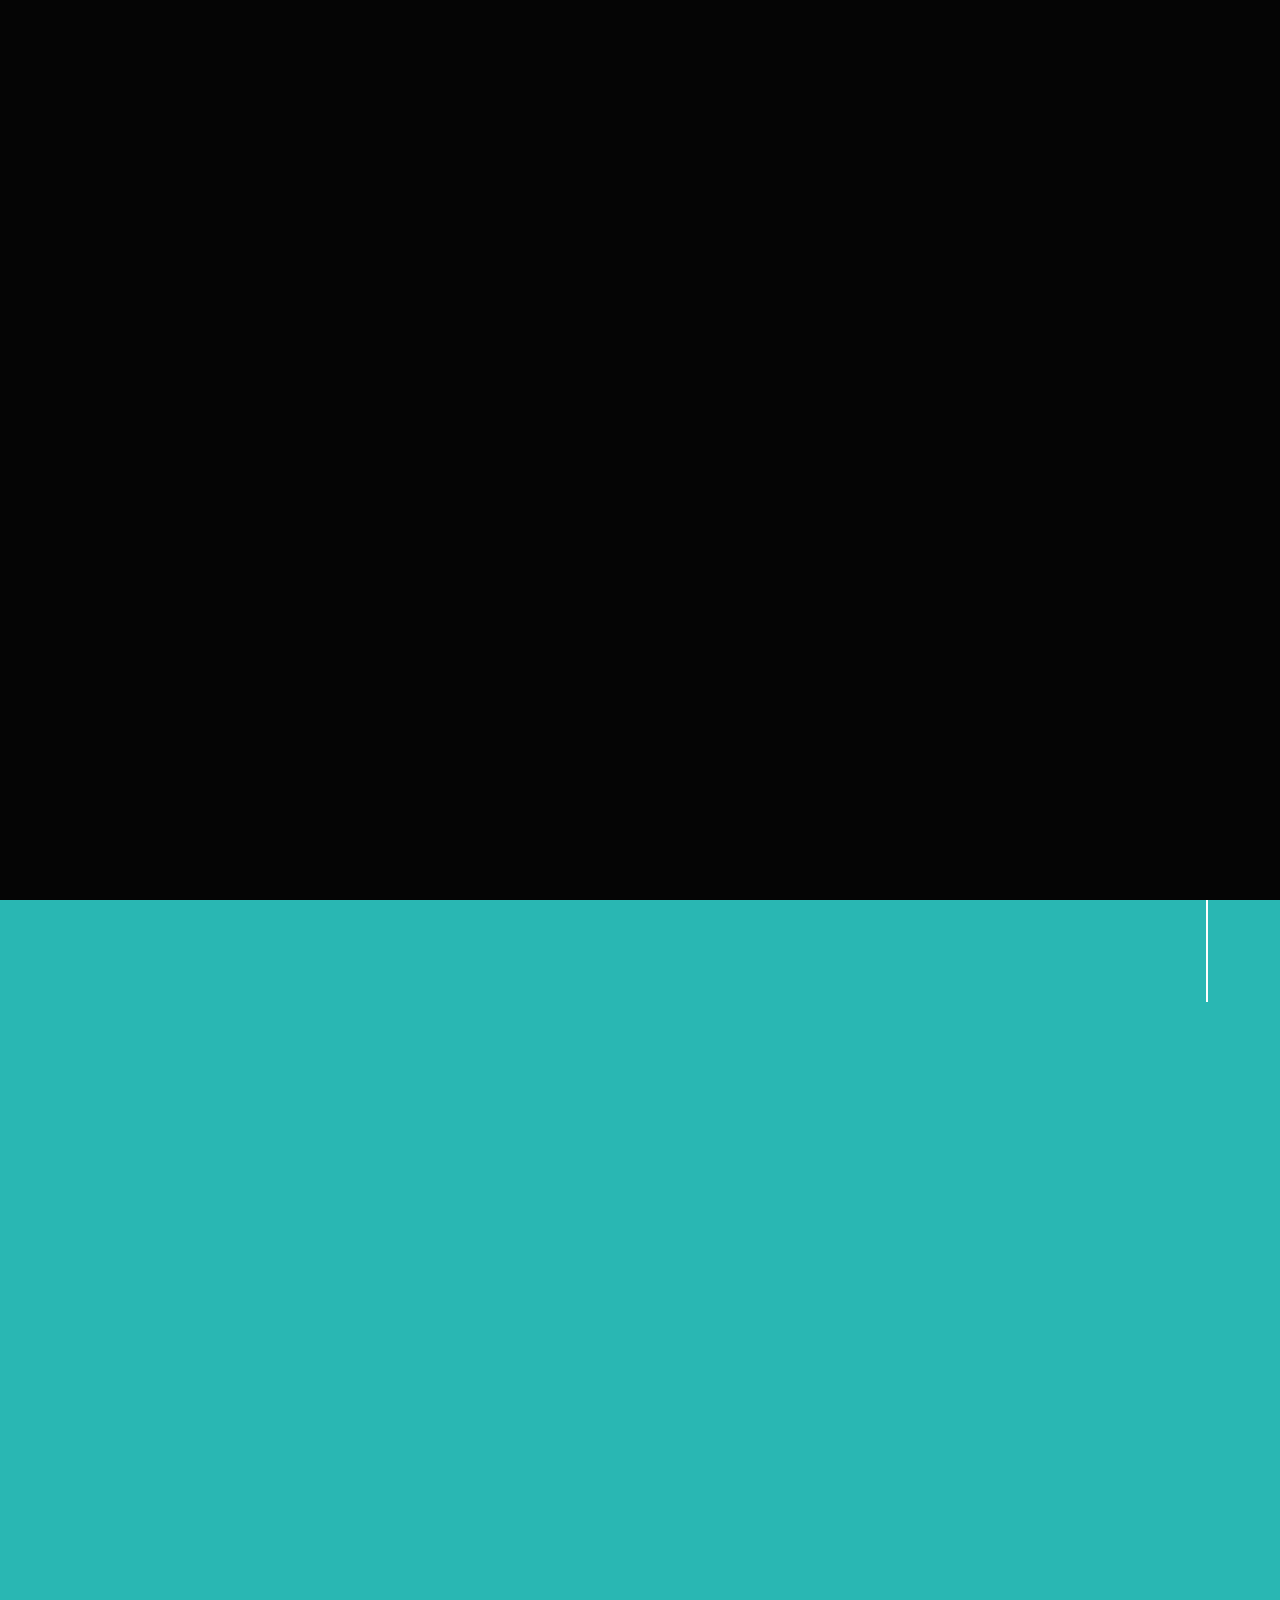
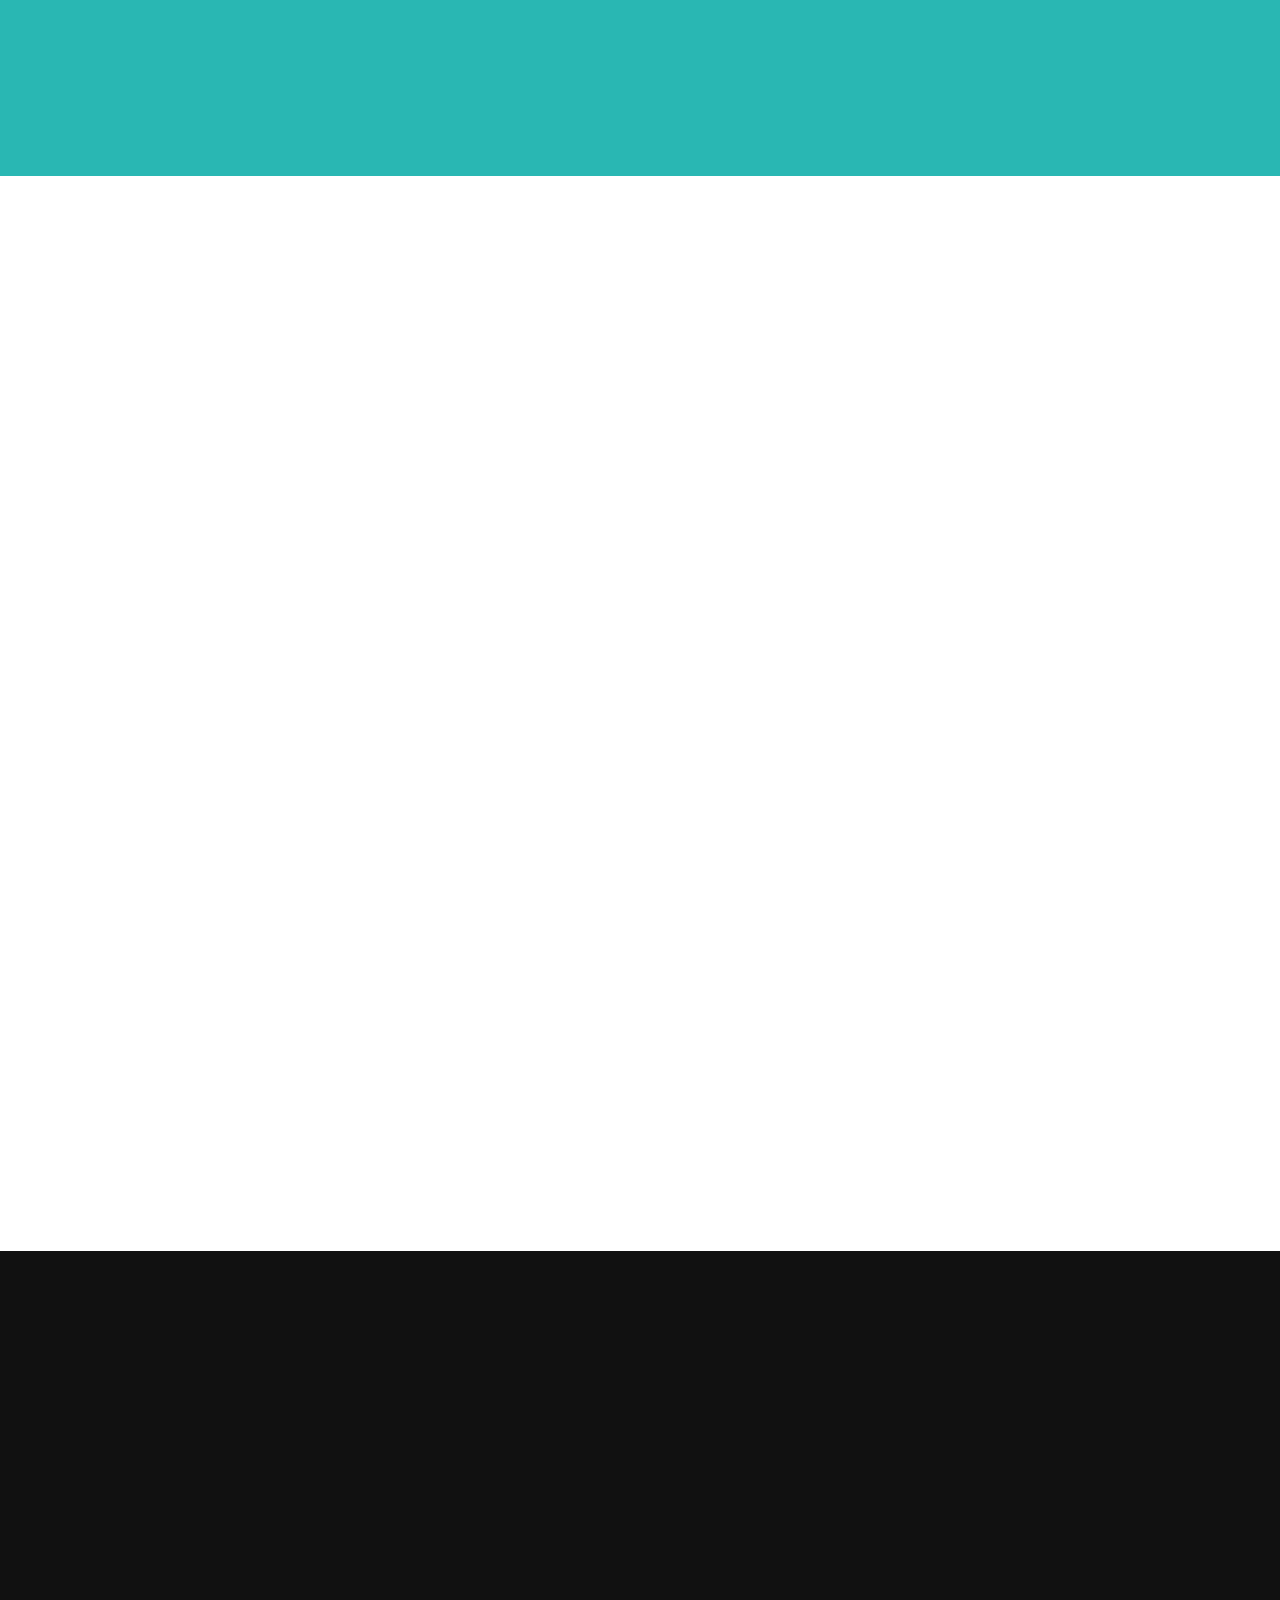
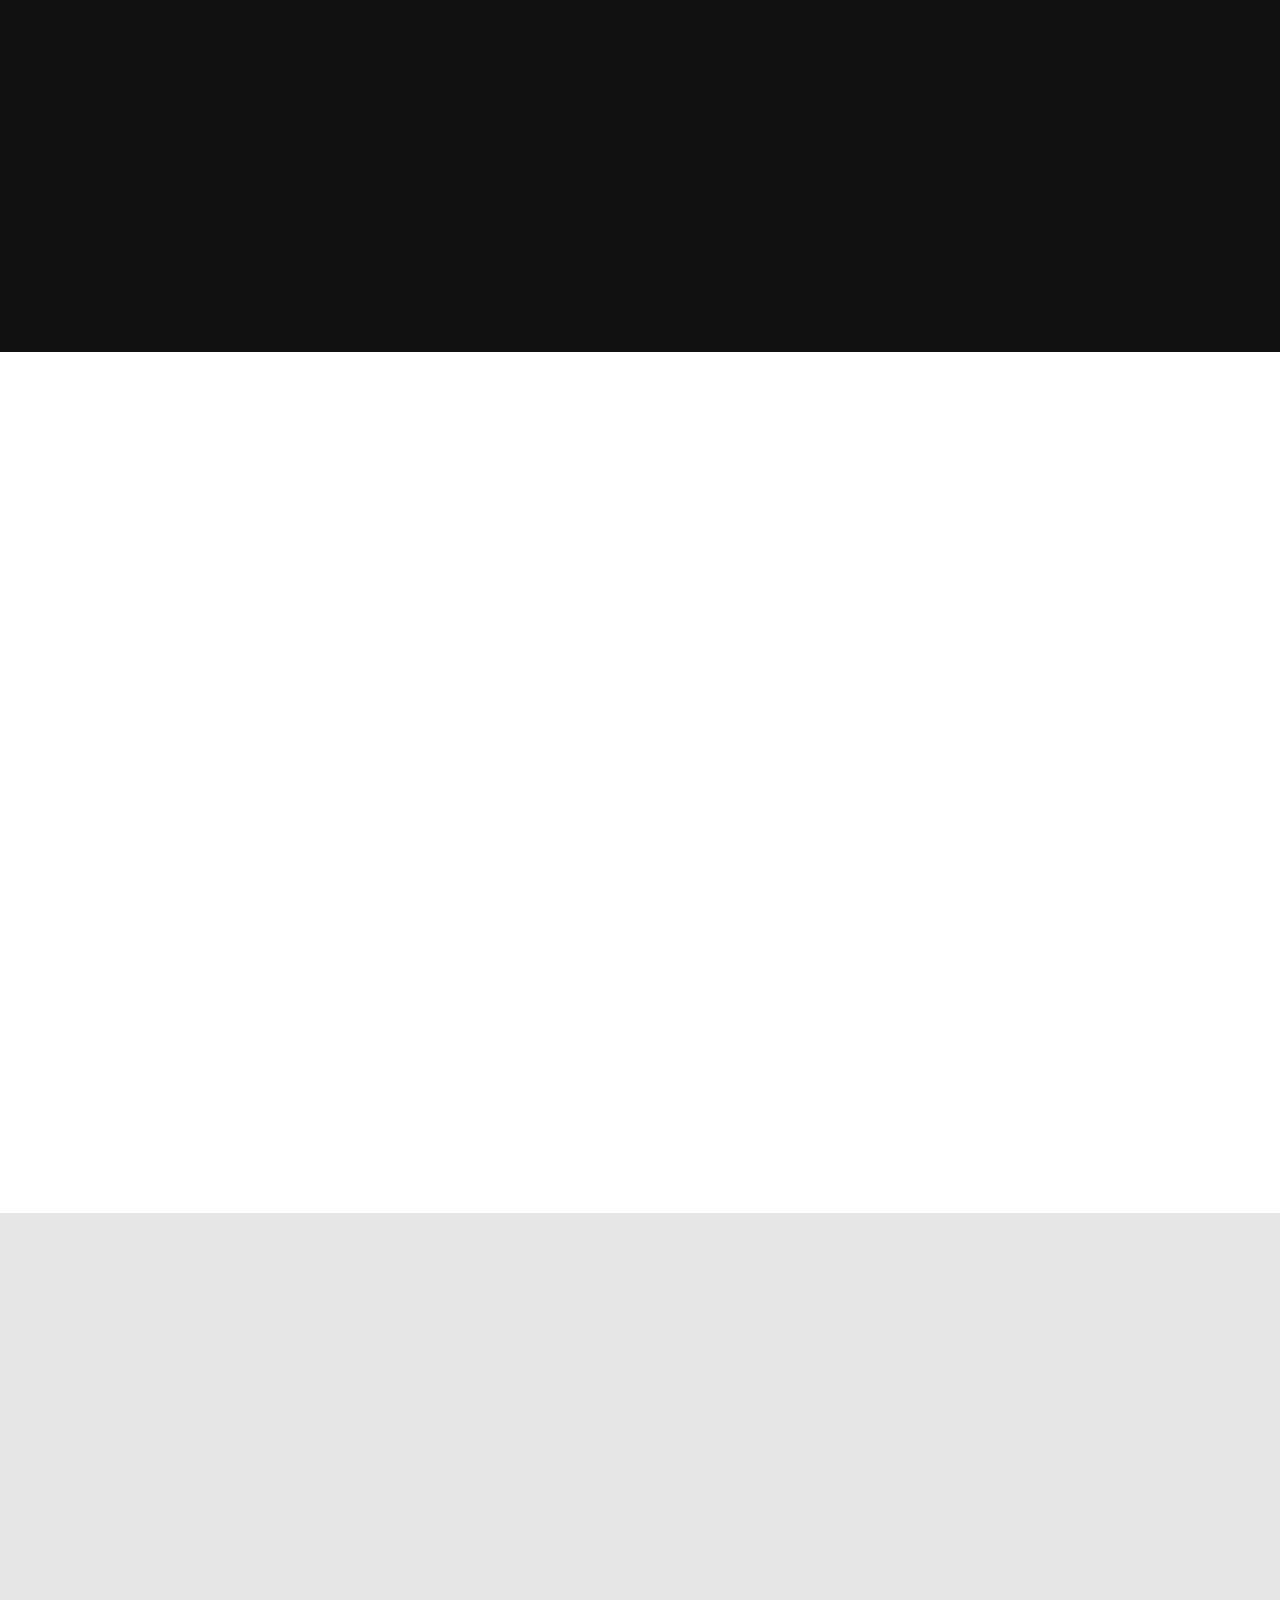
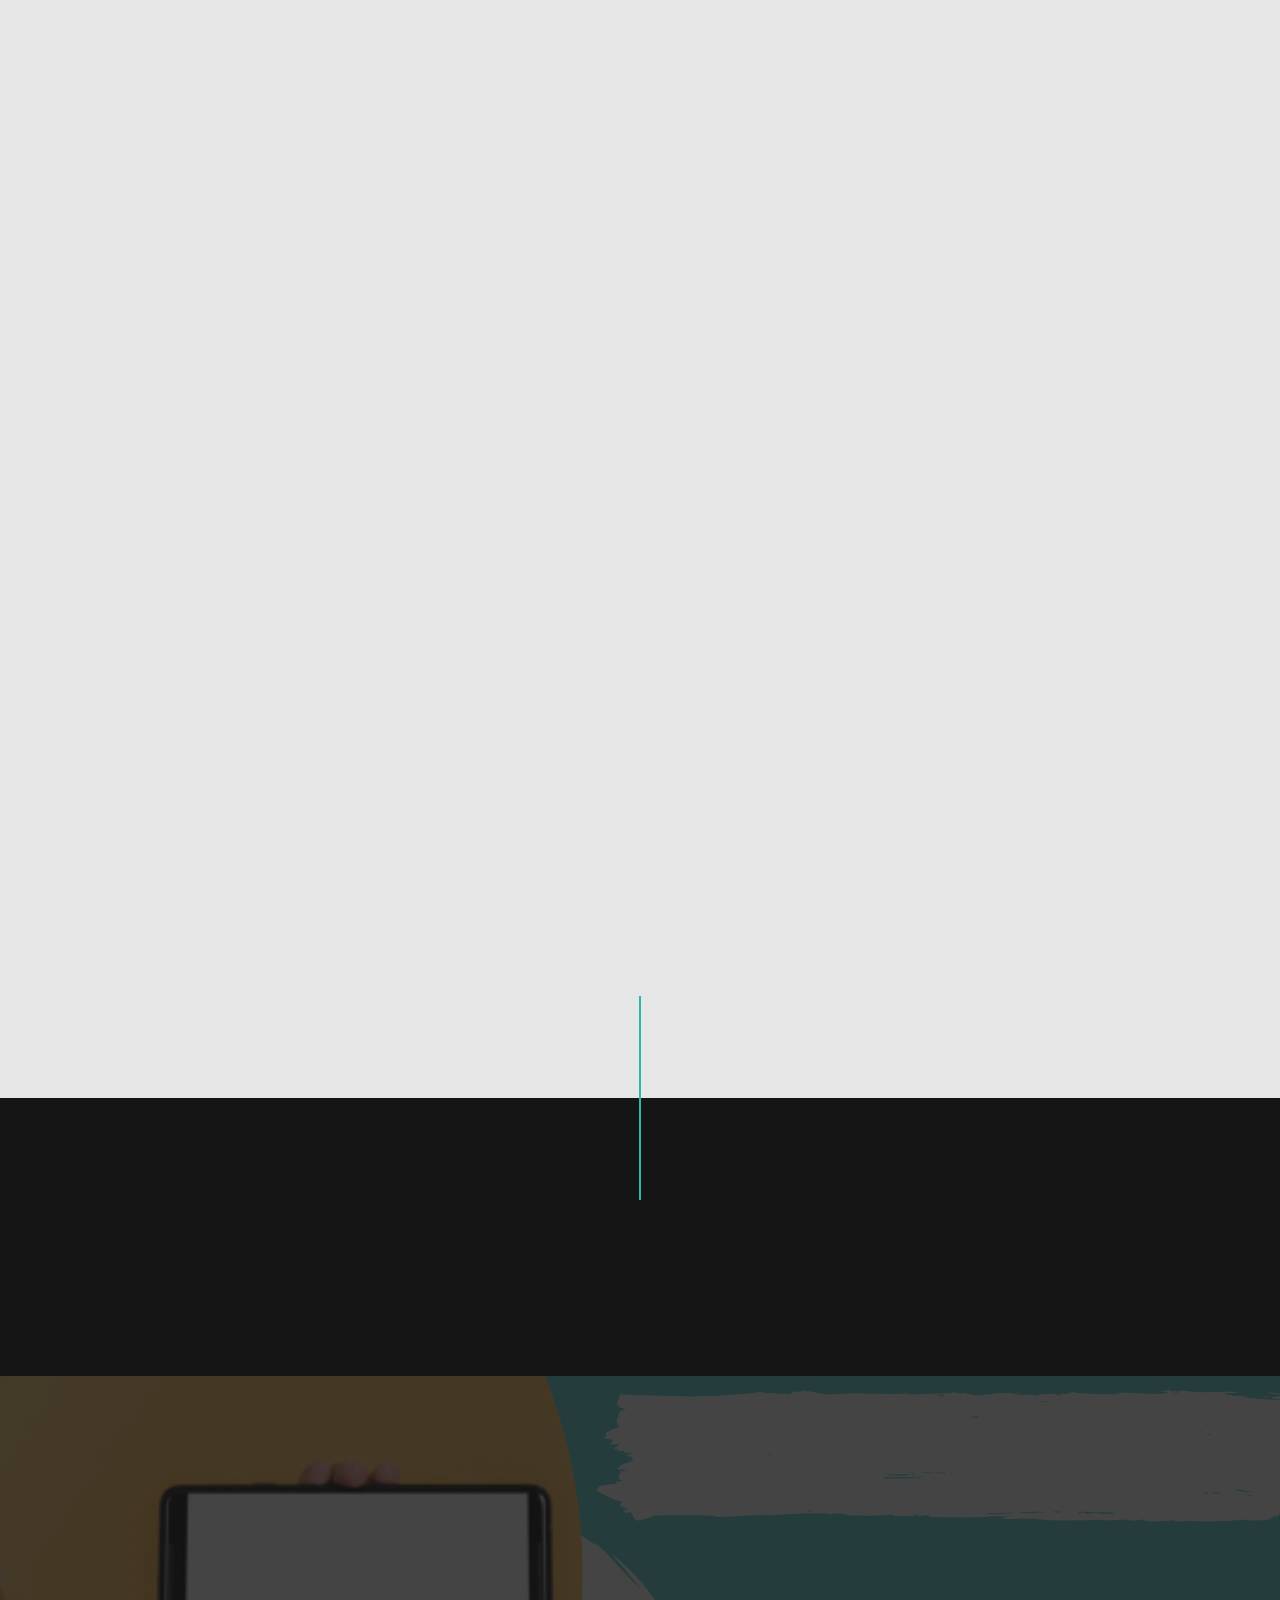
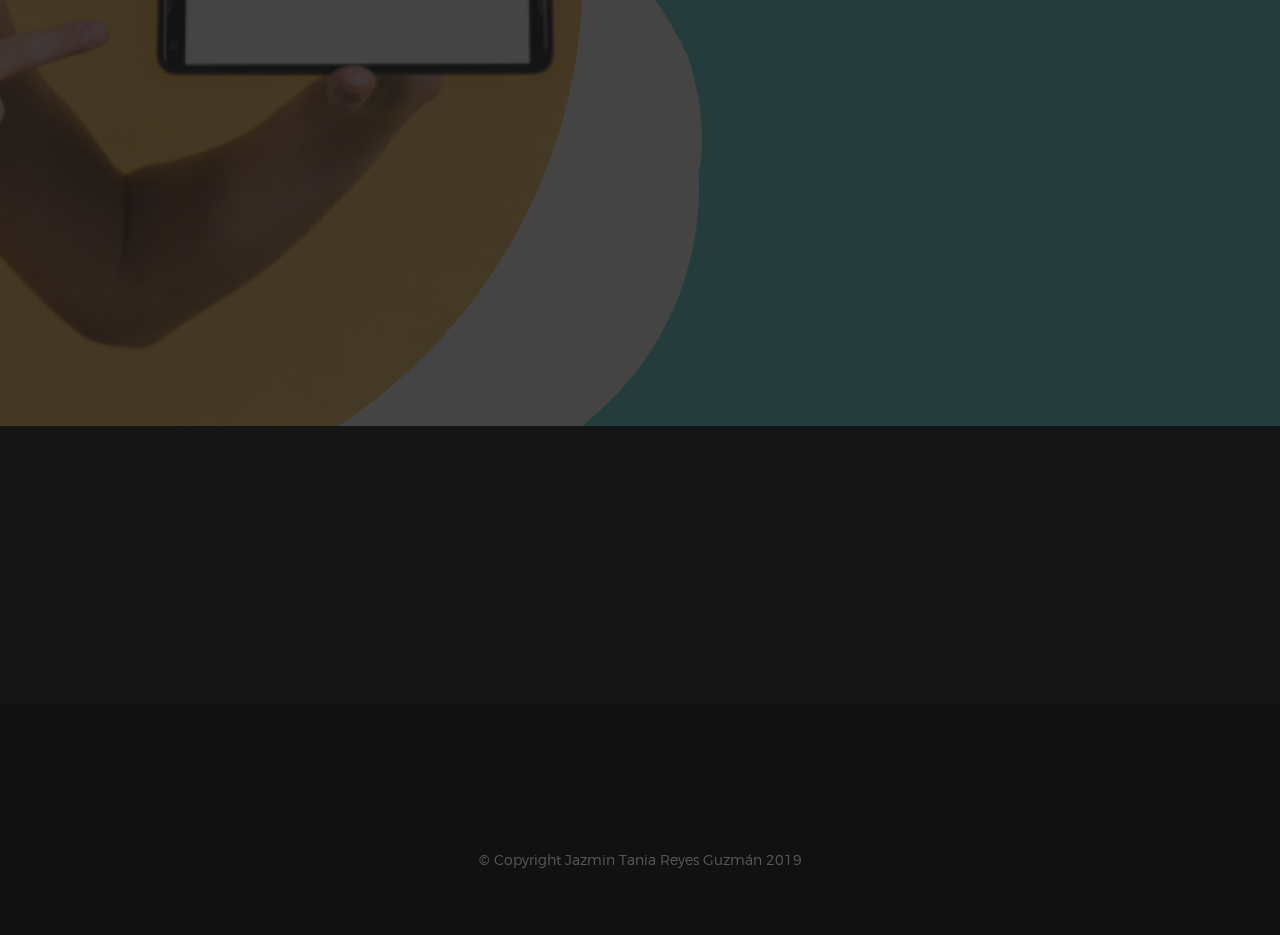
==== commit 46b65111: "agregacion de cv" ====
--- a/index.html
+++ b/index.html
@@ -136,6 +136,8 @@
                         Soy una persona creativa amante de la tecnología enfocada al servicio a cliente<br>
                         Buscando siempre brindar lo mejor de mi, por eso estoy en constante crecimiento.
                 </p>
+                <a href="https://www.slideshare.net/slideshow/embed_code/key/mqG7Aimq1ToQLm" class="btn btn-primary">ver CV</a>
+
             </div>
         </div> <!-- end about-desc -->
         <div class="row about-stats stats block-1-4 block-m-1-2 block-mob-full" data-aos="fade-up">
@@ -158,8 +160,6 @@
         </div> <!-- end about-stats -->
         <div class="about__line"></div>
     </section> <!-- end s-about -->
-
-
     <!-- services
     ================================================== -->
     <section id='services' class="s-services">
